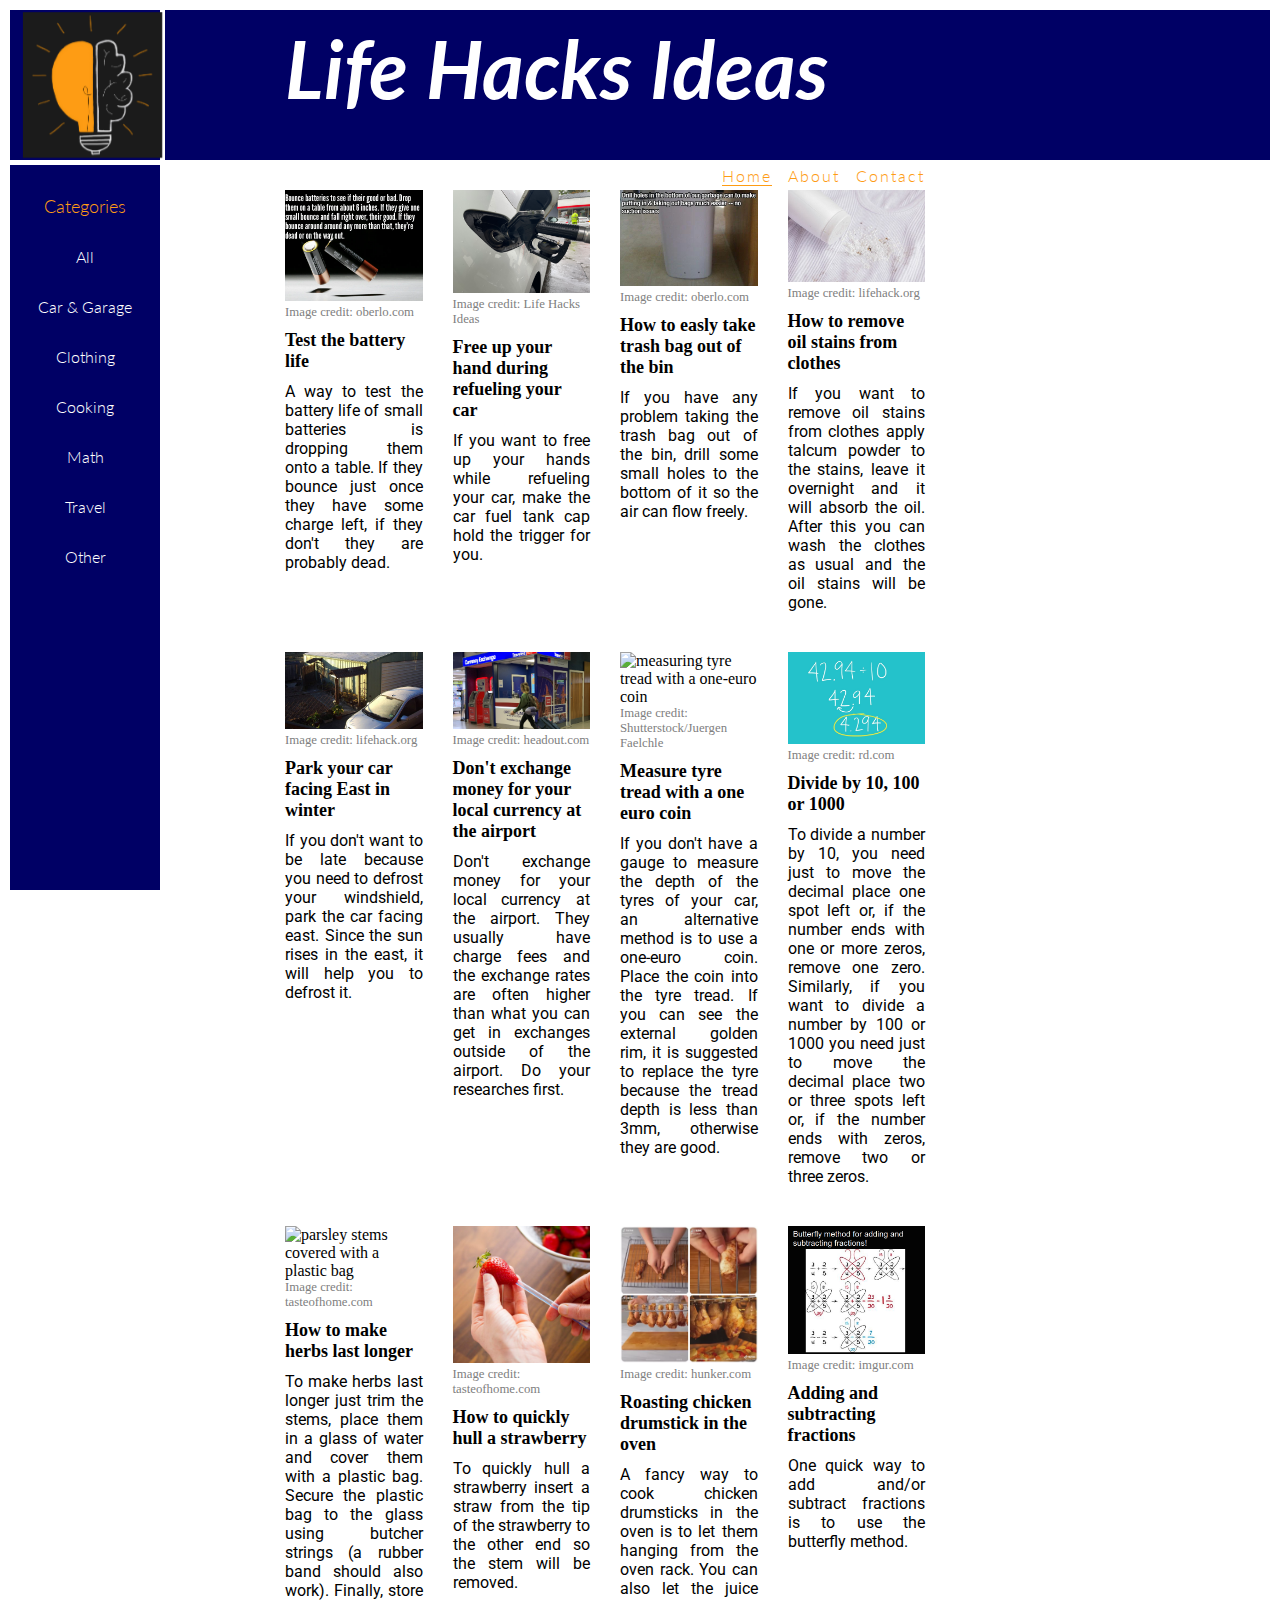
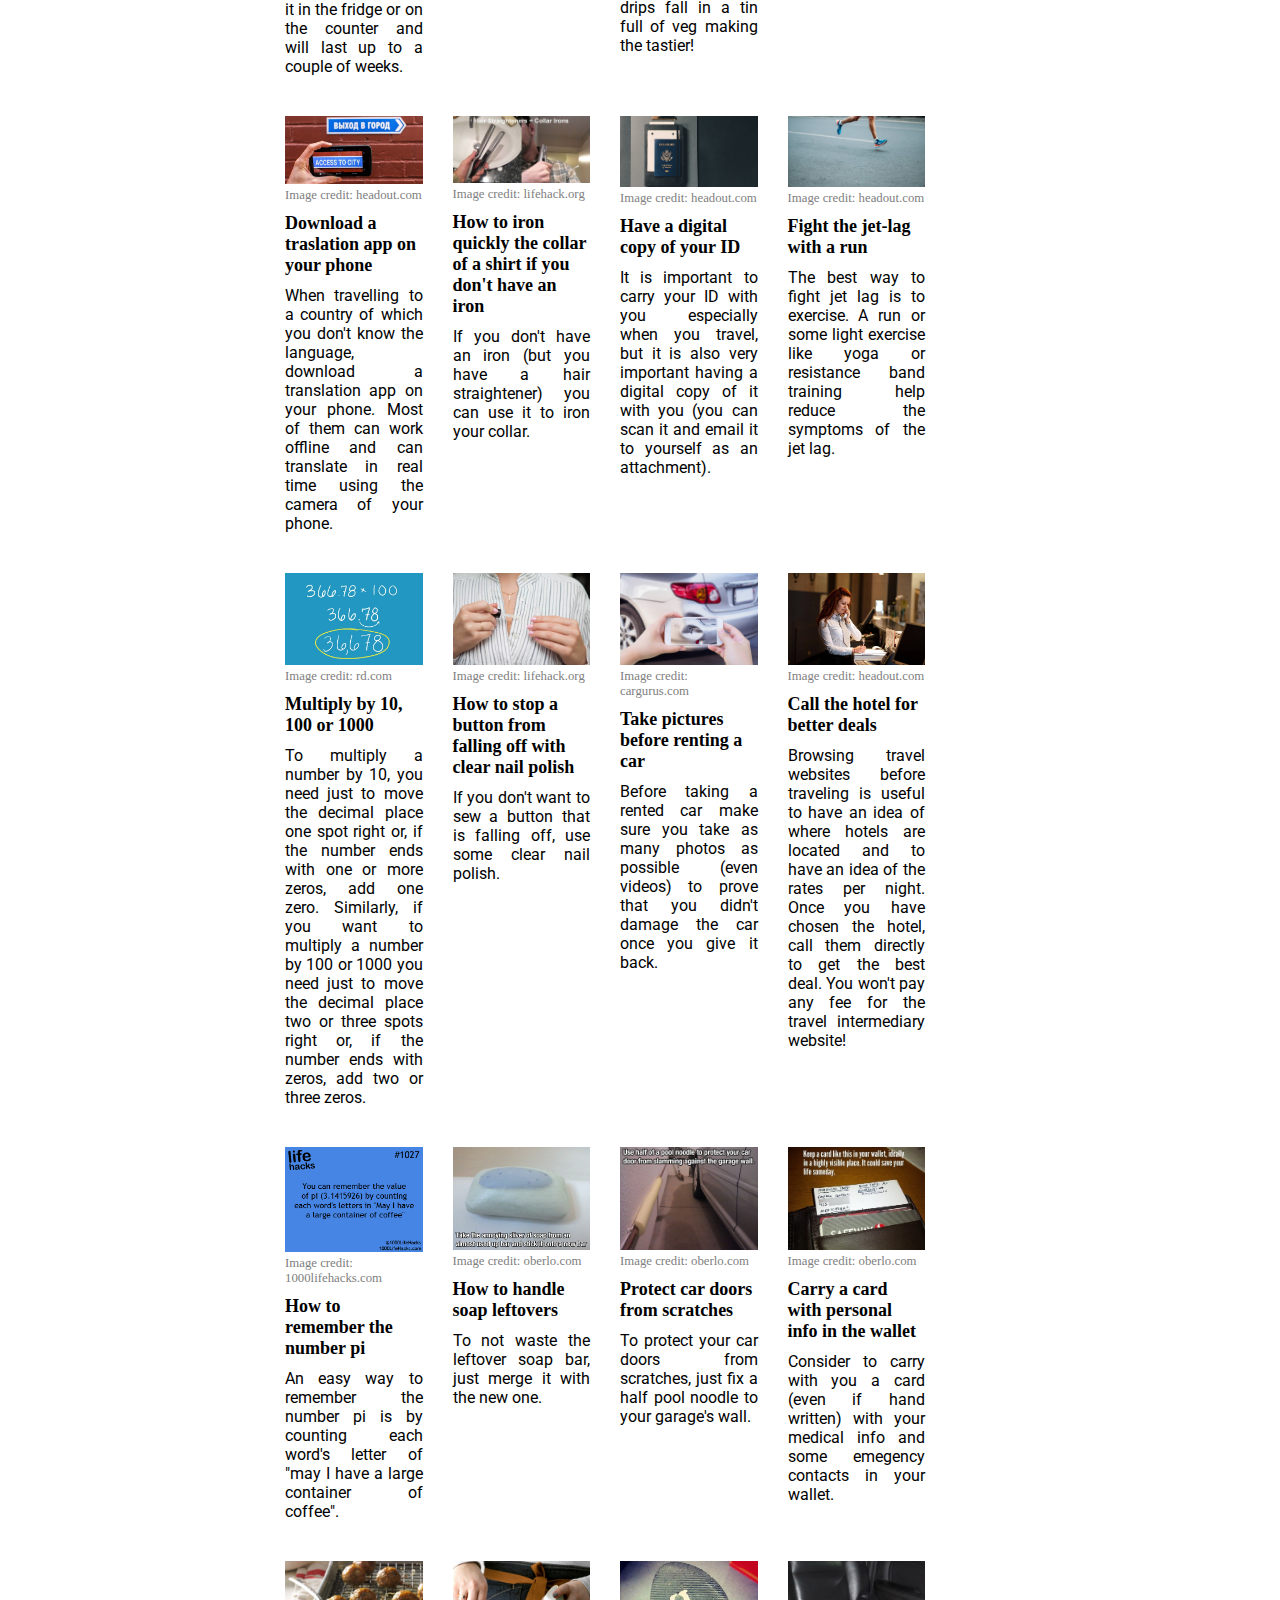
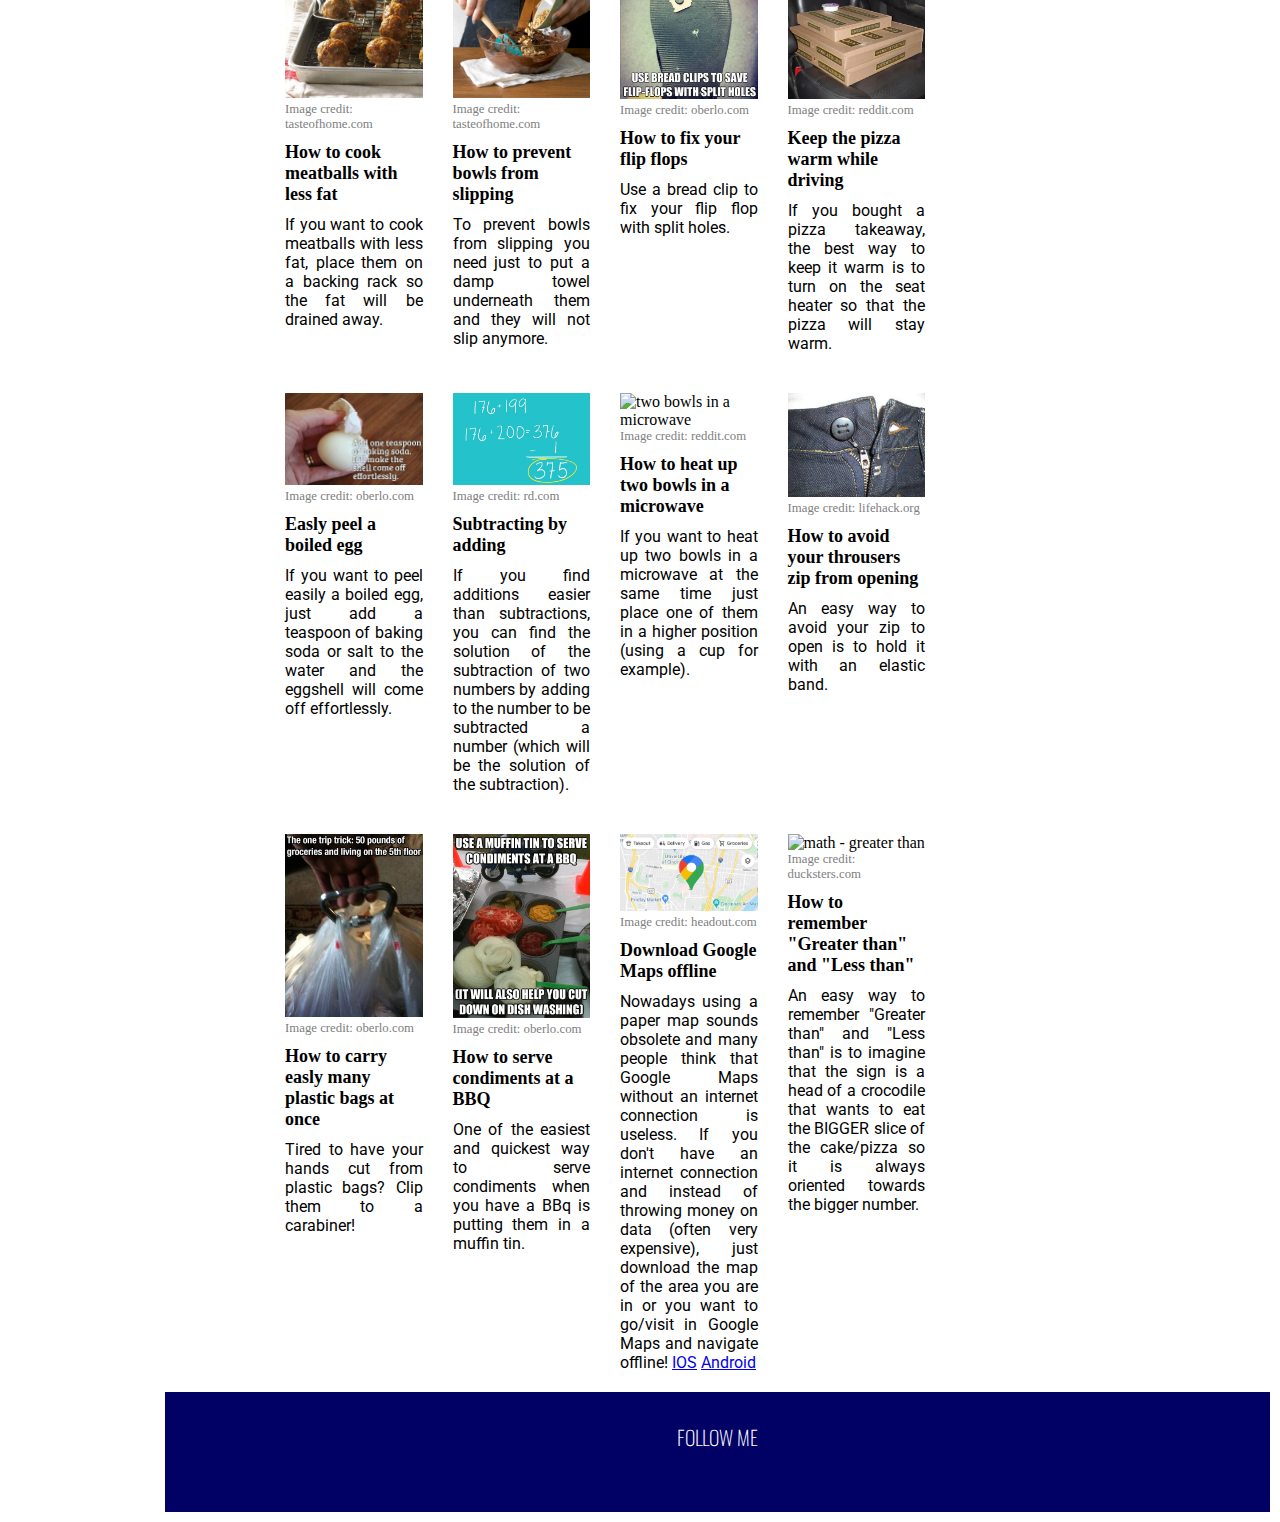
==== index.html @ 1b8dd971 "update style of button go to top page" ====
<!DOCTYPE html>
<html lang="en" id="top">

<head>
  <meta charset="UTF-8">
  <meta name="description" content="Lifehacks ideas divided per categories">
  <meta name="keywords" content="Lifehack, Lifehacks ideas, lifehack categories, lifehack car & garage, lifehack clothing, lifehack clothing, lifehack cooking, lifehack math, lifehack travel">
  <meta name="author" content="Luca Giarrusso">
  <meta http-equiv="X-UA-Compatible" content="IE=edge">
  <meta name="viewport" content="width=device-width, initial-scale=1.0">

  <link rel="stylesheet" href="assets/css/style.css">
  <script src="https://kit.fontawesome.com/b08c9ce26d.js" crossorigin="anonymous"></script>
  <title>Day-To-Day Life Hacks ideas</title>
</head>

<body>

  <div id="logo">
    <img src="assets/images/logo.png" alt="life hacks logo">
  </div>

  <header>
    <h1 id="title">
      Life Hacks Ideas
    </h1>
    <nav>
      <ul id="nav_links">
        <li>
          <a class="active" href="index.html">Home</a>
        </li>
        <li>
          <a href="about.html">About</a>
        </li>
        <li>
          <a href="contact.html">Contact</a>
        </li>
      </ul>
    </nav>

    <h3>The life hacks ideas that will change your day-to-day routine!</h3>
  </header>

  <section>
    <div id="categories">
      <ul>
        <li>
          <h3>Categories</h3>
        </li>
        <li>
          <a href="all.html">All</a>
        </li>
        <li>
          <a href="car&garage.html">Car & Garage</a>
        </li>
        <li>
          <a href="clothing.html">Clothing</a>
        </li>
        <li>
          <a href="cooking.html">Cooking</a>
        </li>
        <li>
          <a href="math.html">Math</a>
        </li>
        <li>
          <a href="travel.html">Travel</a>
        </li>
        <li>
          <a href="other.html">Other</a>
        </li>
      </ul>
    </div>
  </section>

  <section>

    <div class="row">

      <div class="img-items">
        <img src="assets/images/batteries-charge.webp" alt="Batteries bouncing onto a table">
        <figcaption class="fig-cap">Image credit: oberlo.com</figcaption>
        <h2>Test the battery life</h2>
        <p class="description">A way to test the battery life of small batteries is dropping them onto a table. If they
          bounce just once they have some charge left, if they don't they are probably dead.</p>
      </div>

      <div class="img-items">
        <img src="assets/images/pump-gas-car.jpeg" alt="car fuel tank cap holding pump trigger">
        <figcaption class="fig-cap">Image credit: Life Hacks Ideas</figcaption>
        <h2>Free up your hand during refueling your car</h2>
        <p class="description">If you want to free up your hands while refueling your car, make the car fuel tank cap
          hold the trigger for you.</p>
      </div>

      <div class="img-items">
        <img src="assets/images/holes-in-bin.webp" alt="small holes at the bottom of the trash bin">
        <figcaption class="fig-cap">Image credit: oberlo.com</figcaption>
        <h2>How to easly take trash bag out of the bin</h2>
        <p class="description">If you have any problem taking the trash bag out of the bin, drill some small holes to
          the bottom of it so the air can flow freely.</p>
      </div>

      <div class="img-items">
        <img src="assets/images/talcum-rem-oil.jpeg" alt="talcum powder on stains on a dirty t-shirt">
        <figcaption class="fig-cap">Image credit: lifehack.org</figcaption>
        <h2>How to remove oil stains from clothes</h2>
        <p class="description">If you want to remove oil stains from clothes apply talcum powder to the stains, leave it
          overnight and it will absorb the oil. After this you can wash the clothes as usual and the oil stains will be
          gone.</p>
      </div>

    </div>

    <div class="row">

      <div class="img-items">
        <img src="assets/images/car-sunset.jpg" alt="car parked on the street in the morning">
        <figcaption class="fig-cap">Image credit: lifehack.org</figcaption>
        <h2>Park your car facing East in winter</h2>
        <p class="description">If you don't want to be late because you need to defrost your windshield, park the car
          facing east. Since the sun rises in the east, it will help you to defrost it.</p>
      </div>

      <div class="img-items">
        <img src="assets/images/curr-exchange.jpg" alt="currency exchange at the airport">
        <figcaption class="fig-cap">Image credit: headout.com</figcaption>
        <h2>Don't exchange money for your local currency at the airport</h2>
        <p class="description">Don't exchange money for your local currency at the airport. They usually have charge
          fees and the exchange rates are often higher than what you can get in exchanges outside of the airport. Do
          your researches first.</p>
      </div>

      <div class="img-items">
        <img src="assets/images/coin-tyre.jpeg" alt="measuring tyre tread with a one-euro coin">
        <figcaption class="fig-cap">Image credit: Shutterstock/Juergen Faelchle</figcaption>
        <h2>Measure tyre tread with a one euro coin</h2>
        <p class="description">If you don't have a gauge to measure the depth of the tyres of your car, an alternative
          method is to use a one-euro coin. Place the coin into the tyre tread. If you can see the external golden rim,
          it is suggested to replace the tyre because the tread depth is less than 3mm, otherwise they are good.</p>
      </div>

      <div class="img-items">
        <img src="assets/images/div-by-100.jpeg" alt="divide a number by ten">
        <figcaption class="fig-cap">Image credit: rd.com</figcaption>
        <h2>Divide by 10, 100 or 1000</h2>
        <p class="description">To divide a number by 10, you need just to move the decimal place one spot left or, if
          the number ends with one or more zeros, remove one zero. Similarly, if you want to divide a number by 100 or
          1000 you need just to move the decimal place two or three spots left or, if the number ends with zeros, remove
          two or three zeros.</p>
      </div>

    </div>

    <div class="row">

      <div class="img-items">
        <img src="assets/images/herbs-parsley.jpeg" alt="parsley stems covered with a plastic bag">
        <figcaption class="fig-cap">Image credit: tasteofhome.com</figcaption>
        <h2>How to make herbs last longer</h2>
        <p class="description">To make herbs last longer just trim the stems, place them in a glass of water and cover
          them with a plastic bag. Secure the plastic bag to the glass using butcher strings (a rubber band should also
          work). Finally, store it in the fridge or on the counter and will last up to a couple of weeks.</p>
      </div>

      <div class="img-items">
        <img src="assets/images/hull-a-strawberry.jpeg" alt="hand holding a strawberry">
        <figcaption class="fig-cap">Image credit: tasteofhome.com</figcaption>
        <h2>How to quickly hull a strawberry</h2>
        <p class="description">To quickly hull a strawberry insert a straw from the tip of the strawberry to the other
          end so the stem will be removed.</p>
      </div>

      <div class="img-items">
        <img src="assets/images/chicken-drum-oven.webp" alt="chicken drum hanging from the oven rack">
        <figcaption class="fig-cap">Image credit: hunker.com</figcaption>
        <h2>Roasting chicken drumstick in the oven</h2>
        <p class="description">A fancy way to cook chicken drumsticks in the oven is to let them hanging from the oven
          rack. You can also let the juice drips fall in a tin full of veg making the tastier!</p>
      </div>

      <div class="img-items">
        <img src="assets/images/butterfly-meth.png" alt="math - butterfly method">
        <figcaption class="fig-cap">Image credit: imgur.com</figcaption>
        <h2>Adding and subtracting fractions</h2>
        <p class="description">One quick way to add and/or subtract fractions is to use the butterfly method.</p>
      </div>

    </div>

    <div class="row">

      <div class="img-items">
        <img src="assets/images/install-transl.jpg"
          alt="smartphone pointing road sign and getting the translation on the screen">
        <figcaption class="fig-cap">Image credit: headout.com</figcaption>
        <h2>Download a traslation app on your phone</h2>
        <p class="description">When travelling to a country of which you don't know the language, download a translation
          app on your phone. Most of them can work offline and can translate in real time using the camera of your
          phone.</p>
      </div>

      <div class="img-items">
        <img src="assets/images/iron-collar.jpeg" alt="man ironing the collar of a shirt with a hair straightener">
        <figcaption class="fig-cap">Image credit: lifehack.org</figcaption>
        <h2>How to iron quickly the collar of a shirt if you don't have an iron</h2>
        <p class="description">If you don't have an iron (but you have a hair straightener) you can use it to iron your
          collar.</p>
      </div>

      <div class="img-items">
        <img src="assets/images/passport.jpg" alt="diary and passport on a table">
        <figcaption class="fig-cap">Image credit: headout.com</figcaption>
        <h2>Have a digital copy of your ID</h2>
        <p class="description">It is important to carry your ID with you especially when you travel, but it is also very
          important having a digital copy of it with you (you can scan it and email it to yourself as an attachment).
        </p>
      </div>

      <div class="img-items">
        <img src="assets/images/running.jpg" alt="man running on the street">
        <figcaption class="fig-cap">Image credit: headout.com</figcaption>
        <h2>Fight the jet-lag with a run</h2>
        <p class="description">The best way to fight jet lag is to exercise. A run or some light exercise like yoga or
          resistance band training help reduce the symptoms of the jet lag.</p>
      </div>

    </div>

    <div class="row">

      <div class="img-items">
        <img src="assets/images/mult-by-100.jpeg" alt="number multiplied by 100">
        <figcaption class="fig-cap">Image credit: rd.com</figcaption>
        <h2>Multiply by 10, 100 or 1000</h2>
        <p class="description">To multiply a number by 10, you need just to move the decimal place one spot right or, if
          the number ends with one or more zeros, add one zero. Similarly, if you want to multiply a number by 100 or
          1000 you need just to move the decimal place two or three spots right or, if the number ends with zeros, add
          two or three zeros.</p>
      </div>

      <div class="img-items">
        <img src="assets/images/nail-clear-stop-button.jpeg"
          alt="woman putting clear nail polish on a button of a shirt">
        <figcaption class="fig-cap">Image credit: lifehack.org</figcaption>
        <h2>How to stop a button from falling off with clear nail polish</h2>
        <p class="description">If you don't want to sew a button that is falling off, use some clear nail polish.</p>
      </div>

      <div class="img-items">
        <img src="assets/images/pic-before-rent.jpeg" alt="picture of damaged car">
        <figcaption class="fig-cap">Image credit: cargurus.com</figcaption>
        <h2>Take pictures before renting a car</h2>
        <p class="description">Before taking a rented car make sure you take as many photos as possible (even videos) to
          prove that you didn't damage the car once you give it back.</p>
      </div>

      <div class="img-items">
        <img src="assets/images/secretary-call.jpg" alt="secretary in a call at the reception">
        <figcaption class="fig-cap">Image credit: headout.com</figcaption>
        <h2>Call the hotel for better deals</h2>
        <p class="description">Browsing travel websites before traveling is useful to have an idea of where hotels are
          located and to have an idea of the rates per night. Once you have chosen the hotel, call them directly to get
          the best deal. You won't pay any fee for the travel intermediary website!</p>
      </div>

    </div>

    <div class="row">

      <div class="img-items">
        <img src="assets/images/rem-pi.png" alt="remember pi">
        <figcaption class="fig-cap">Image credit: 1000lifehacks.com</figcaption>
        <h2>How to remember the number pi</h2>
        <p class="description">An easy way to remember the number pi is by counting each word's letter of "may I have a
          large container of coffee".</p>
      </div>

      <div class="img-items">
        <img src="assets/images/soap.webp" alt="leftover soap bar merged with a new soap bar">
        <figcaption class="fig-cap">Image credit: oberlo.com</figcaption>
        <h2>How to handle soap leftovers</h2>
        <p class="description">To not waste the leftover soap bar, just merge it with the new one.</p>
      </div>

      <div class="img-items">
        <img src="assets/images/protect-car-door.webp" alt="half pool noodle fixed to a garage's wall">
        <figcaption class="fig-cap">Image credit: oberlo.com</figcaption>
        <h2>Protect car doors from scratches</h2>
        <p class="description">To protect your car doors from scratches, just fix a half pool noodle to your garage's
          wall.</p>
      </div>

      <div class="img-items">
        <img src="assets/images/card-med-info.webp" alt="Carry a card with personal info">
        <figcaption class="fig-cap">Image credit: oberlo.com</figcaption>
        <h2>Carry a card with personal info in the wallet</h2>
        <p class="description">Consider to carry with you a card (even if hand written) with your medical info and some
          emegency contacts in your wallet.</p>
      </div>

    </div>

    <div class="row">

      <div class="img-items">
        <img src="assets/images/meatball.jpeg" alt="meatball on a backing rack">
        <figcaption class="fig-cap">Image credit: tasteofhome.com</figcaption>
        <h2>How to cook meatballs with less fat</h2>
        <p class="description">If you want to cook meatballs with less fat, place them on a backing rack so the fat will
          be drained away.</p>
      </div>

      <div class="img-items">
        <img src="assets/images/prev-bowls-slipping.jpeg" alt="bowl on a table full of a chocolate cream">
        <figcaption class="fig-cap">Image credit: tasteofhome.com</figcaption>
        <h2>How to prevent bowls from slipping</h2>
        <p class="description">To prevent bowls from slipping you need just to put a damp towel underneath them and they
          will not slip anymore.</p>
      </div>

      <div class="img-items">
        <img src="assets/images/save-flip-flops.webp" alt="bread clip fixing flip flops with split hole">
        <figcaption class="fig-cap">Image credit: oberlo.com</figcaption>
        <h2>How to fix your flip flops</h2>
        <p class="description">Use a bread clip to fix your flip flop with split holes.</p>
      </div>

      <div class="img-items">
        <img src="assets/images/warm-pizzas.webp" alt="pizza boxes on a car seat">
        <figcaption class="fig-cap">Image credit: reddit.com</figcaption>
        <h2>Keep the pizza warm while driving</h2>
        <p class="description">If you bought a pizza takeaway, the best way to keep it warm is to turn on the seat
          heater so that the pizza will stay warm.</p>
      </div>

    </div>

    <div class="row">

      <div class="img-items">
        <img src="assets/images/shell-egg.webp" alt="egg half peeled">
        <figcaption class="fig-cap">Image credit: oberlo.com</figcaption>
        <h2>Easly peel a boiled egg</h2>
        <p class="description">If you want to peel easily a boiled egg, just add a teaspoon of baking soda or salt to
          the water and the eggshell will come off effortlessly.</p>
      </div>

      <div class="img-items">
        <img src="assets/images/sub-by-add.jpeg" alt="subtracting by adding">
        <figcaption class="fig-cap">Image credit: rd.com</figcaption>
        <h2>Subtracting by adding</h2>
        <p class="description">If you find additions easier than subtractions, you can find the solution of the
          subtraction of two numbers by adding to the number to be subtracted a number (which will be the solution of
          the subtraction).</p>
      </div>

      <div class="img-items">
        <img src="assets/images/two-bowls-microwave.png" alt="two bowls in a microwave">
        <figcaption class="fig-cap">Image credit: reddit.com</figcaption>
        <h2>How to heat up two bowls in a microwave</h2>
        <p class="description">If you want to heat up two bowls in a microwave at the same time just place one of them
          in a higher position (using a cup for example).</p>
      </div>

      <div class="img-items">
        <img src="assets/images/hold-zip.jpeg" alt="zip hold by an elastic band">
        <figcaption class="fig-cap">Image credit: lifehack.org</figcaption>
        <h2>How to avoid your throusers zip from opening</h2>
        <p class="description">An easy way to avoid your zip to open is to hold it with an elastic band.</p>
      </div>

    </div>

    <div class="row">

      <div class="img-items">
        <img src="assets/images/carry-mult-bags.webp" alt="plastic bags clipped to a carabiner">
        <figcaption class="fig-cap">Image credit: oberlo.com</figcaption>
        <h2>How to carry easly many plastic bags at once</h2>
        <p class="description">Tired to have your hands cut from plastic bags? Clip them to a carabiner!</p>
      </div>

      <div class="img-items">
        <img src="assets/images/muffin-tin-barbeque.webp" alt="BBQ condiments in a muffin tin">
        <figcaption class="fig-cap">Image credit: oberlo.com</figcaption>
        <h2>How to serve condiments at a BBQ</h2>
        <p class="description">One of the easiest and quickest way to serve condiments when you have a BBq is putting
          them in a muffin tin.</p>
      </div>

      <div class="img-items">
        <img src="assets/images/downl-map.webp" alt="google maps screenshot">
        <figcaption class="fig-cap">Image credit: headout.com</figcaption>
        <h2>Download Google Maps offline</h2>
        <p class="description">Nowadays using a paper map sounds obsolete and many people think that Google Maps without
          an internet connection is useless. If you don't have an internet connection and instead of throwing money on
          data (often very expensive), just download the map of the area you are in or you want to go/visit in Google
          Maps and navigate offline!
          <a href="https://support.google.com/maps/answer/6291838?hl=en&co=GENIE.Platform%3DiOS" target="_blank">IOS</a>
          <a href="https://support.google.com/maps/answer/6291838?hl=en&co=GENIE.Platform%3DAndroid"
            target="_blank">Android</a>
        </p>
      </div>

      <div class="img-items">
        <img src="assets/images/greater-math.gif" alt="math - greater than">
        <figcaption class="fig-cap">Image credit: ducksters.com</figcaption>
        <h2>How to remember "Greater than" and "Less than"</h2>
        <p class="description">An easy way to remember "Greater than" and "Less than" is to imagine that the sign is a
          head of a crocodile that wants to eat the BIGGER slice of the cake/pizza so it is always oriented towards the
          bigger number.</p>
      </div>

    </div>

  </section>

  <button id="button_top" title="Go to top">
    <a href="#top"><i class="fas fa-arrow-up"></i></a>
  </button>

  <footer>
    <div id="color_rectang"></div>
    <div class="footer_col_band">
      <h2>follow me</h2>
      <div id="icons_footer">
        <a href="https://www.facebook.com/" target="_blank"><i class="fa-brands fa-facebook"></i></a>
        <a href="https://www.instagram.com/" target="_blank"><i class="fa-brands fa-instagram"></i></a>
        <a href="https://twitter.com/?lang=en" target="_blank"><i class="fa-brands fa-twitter"></i></a>
        <a href="https://github.com/" target="_blank"><i class="fa-brands fa-github"></i></a>
      </div>

    </div>

    <!-- <a href="#top"><h3>back to top</h3></a> -->
    <!-- <i class="fa-regular fa-chevron-up"></i> -->
    


  </footer>

  <script src="https://kit.fontawesome.com/b08c9ce26d.js" crossorigin="anonymous"></script>

</body>

</html>
---- assets/css/style.css ----
/* @import url('https://fonts.googleapis.com/css2?family=Lato:ital,wght@0,300;1,300&family=Oswald:wght@200;300&family=Roboto:wght@300&display=swap'); */

/* @import url('https://fonts.googleapis.com/css2?family=Lato:ital,wght@0,300;0,400;1,300&family=Oswald:wght@200;300&family=Roboto:wght@300&display=swap'); */

@import url('https://fonts.googleapis.com/css2?family=Lato:ital,wght@0,300;0,400;1,300&family=Oswald:wght@200;300&family=Roboto:wght@300;400&display=swap');

*{
  margin: 0;
  border: none;
  padding: 0;
}

html{
  scroll-behavior: smooth;
}

h2, h3{
  font-size: 18px;
}

p{
  font-family: Roboto, sans-serif;
  font-size: 16px;
}



#logo{
  
  height: 150px;
  width: 150px;
  float: left;
  margin-left: 10px;
  position: fixed;
  background-color: #000065;
  /* background-color: rgba(0, 0, 95, .9); */
}

#logo img{
  float: left;
  height: 208px;
  scale: 70%;
  position: fixed;
  top: -19px;
  left: -7px;
  bottom: 0;
  right: 100px;
}

header{
  height: 150px;
  background-color: #000065;
  /* margin: 10px 10px 0 220px; */
  margin: 10px 10px 0 165px;
  padding-left: 120px;
}

.header_no_scroll{
  margin-right: 25px;
}

#title{
  font-family: Lato, sans-serif;
  color: #FFFFFF;
  font-style: italic;
  float: left;
  font-size: 80px;
  margin-top: 10px;
  margin-bottom: -10px;
  
  /* border: 1px solid red;   */
}

#nav_links {
  float: right;
  margin-right: 335px;
  margin-top: 60px;
  /* border: 1px solid red; */
}

#nav_links li{
  display: inline;
  list-style-type: none;
  letter-spacing: 2px;
  margin-right: 10px;
  /* border: 1px solid yellow; */
}

#nav_links a{
  text-decoration: none;
}

header h3{
  font-family: Oswald, sans-serif;
  letter-spacing: 2px;
  color: #FFFFFF;
  clear: both;
  /* padding-top: -20px; */
  /* border: 1px solid lightblue;   */
}


/* menu categories */
#categories{
  height: 650px;
  width: 150px;
  text-align: center;
  margin-left: 10px;
  float: left;
  clear: left;
  border-top: 5px solid #FFFFFF;
  background-color: #000065;
  /* border: 1px solid lightblue; */ 
  position: fixed;
  z-index: 999;
}

#categories h3, #nav_links a{   
  font-family: Lato, sans-serif;
  font-weight: 300;
  color: #FE9C14;
}
#categories li{
  list-style-type: none;
  margin-top: 30px;
}

#categories a{
  font-family: Lato, sans-serif;
  font-weight: 300;
  color: #FFFFFF;
  text-decoration: none;
}

.active{
  border-bottom: 1px solid #FE9C14;
}

.active-categories{
  border-bottom: 1px solid #FFFFFF;
}

/* box items */
.row{
  display: flex;
  flex-direction: row;
  justify-content: center;
  margin: 30px 340px 10px 270px;
  /* border: 1px solid black; */
}

.last-row{
  justify-content: left;
}

.img-items{
  width: 300px;
  margin: 0 15px;
  /* border: 1px solid blue; */
}

.img-items img{
  height: auto;
  width: 100%;
  /* border: 1px solid red; */
}

.fig-cap{
  color: grey;
  font-size: 80%;
}

.img-items h2{
  text-align: left;
  margin-top: 10px;
}

.description{
  text-align: justify;
  margin: 10px 0;
}

/* footer */
footer{
  display: flex;
  background-color: #000065;
  height: 100px;
  margin: 10px 10px 10px 165px;
  padding: 10px 0;
  /* align-content: center; */
}

.footer_col_band{
  width: 100%;
  align-content: center;
}

.footer_fixed{
  position: absolute;
  bottom: 0;
  left: 0;
  right: 15px;
}

footer h2{
  font-family: Oswald, sans-serif;
  color: #FFFFFF;
  font-size: 20px;
  font-weight: 200;
  text-transform: uppercase;
  text-align: center;
}

footer a{
  text-decoration: none;
}

#icons_footer{
  text-align: center;
  font-size: 200%;
  margin: 10px 0;
  padding-top: 10px;
  word-spacing: 20px;
}

#icons_footer a{
  color: #FFFFFF;
}

#color_rectang{
  height: 120px;
  width: 150px;
  position: fixed;
  bottom: 10px;
  left: 10px;
  background-color: #000065;
}

/* Button to "top page" */
#button_top {
  position: fixed; 
  bottom: 140px; 
  right: 30px; 
  height: 50px;
  width: 50px;
  z-index: 99; 
  border: none; 
  outline: none; 
  background-color: #FFFFFF; 
  color: black;  
  cursor: pointer; 
  padding: 15px; 
  border-radius: 50px; 
  font-size: 24px;
  padding: 0;
}

#button_top a{
  text-decoration: none;
  color: black;
}

#button_top:hover{
  background-color: #FE9C14;
}

/* About page */
.flex{
  display: flex;
  position: fixed;
  z-index: 1;
  top: 250px;
  left: 400px;
  right: 700px;
  /* border: 1px solid red; */
}

.about-text h1, .contact-text h1{
  font-family: Lato, sans-serif;
  font-size: 40px;
  padding-bottom: 50px;

}
.about-text{
  width: 100%;
  font-family: Lato, sans-serif;
  font-size: 115%;
  word-spacing: 2px;
  justify-content: center;
  padding: 10px 10px;
}

.about-text p{
  padding: 20px 0;
}

.about-text a{
  color: black;
}

.opacity-005{
  opacity: 0.05;
}

/* Contact Form */
.flex {
  flex-direction: column;
}

.contact-row{
  display: flex;
  margin: 10px 0;
}

.contact-form label{
  font-family: Roboto, sans-serif;
  font-weight: 400;
  min-width: 60px;
  font-size: 14px;
  margin-right: 20px;
  padding-top: 20px;
}

#contact_form_name, #contact_form_email, #contact_form_message{
  height: 40px;
  width: 500px;
  border: 1px solid lightgray;
  border-radius: 5px;
}

#contact_form_message{
  height: 200px;
  padding-right: 10px;
}

.contact-form, textarea, ::placeholder{
  font-family: Lato, sans-serif;
  font-size: 14px;
}

textarea{
  padding-top: 20px;
  padding-left: 10px;
}

#contact_form_name, #contact_form_email{
  padding: 7px 10px;
}

#button-submit{
  margin-left: 80px;
  padding: 10px;
  border: 2px solid black;
  cursor: pointer;
  background-color: white;
}

#button-submit:hover{
  background-color: #FE9C14;
  color: #FFFFFF;
  border-color: #FE9C14;
}
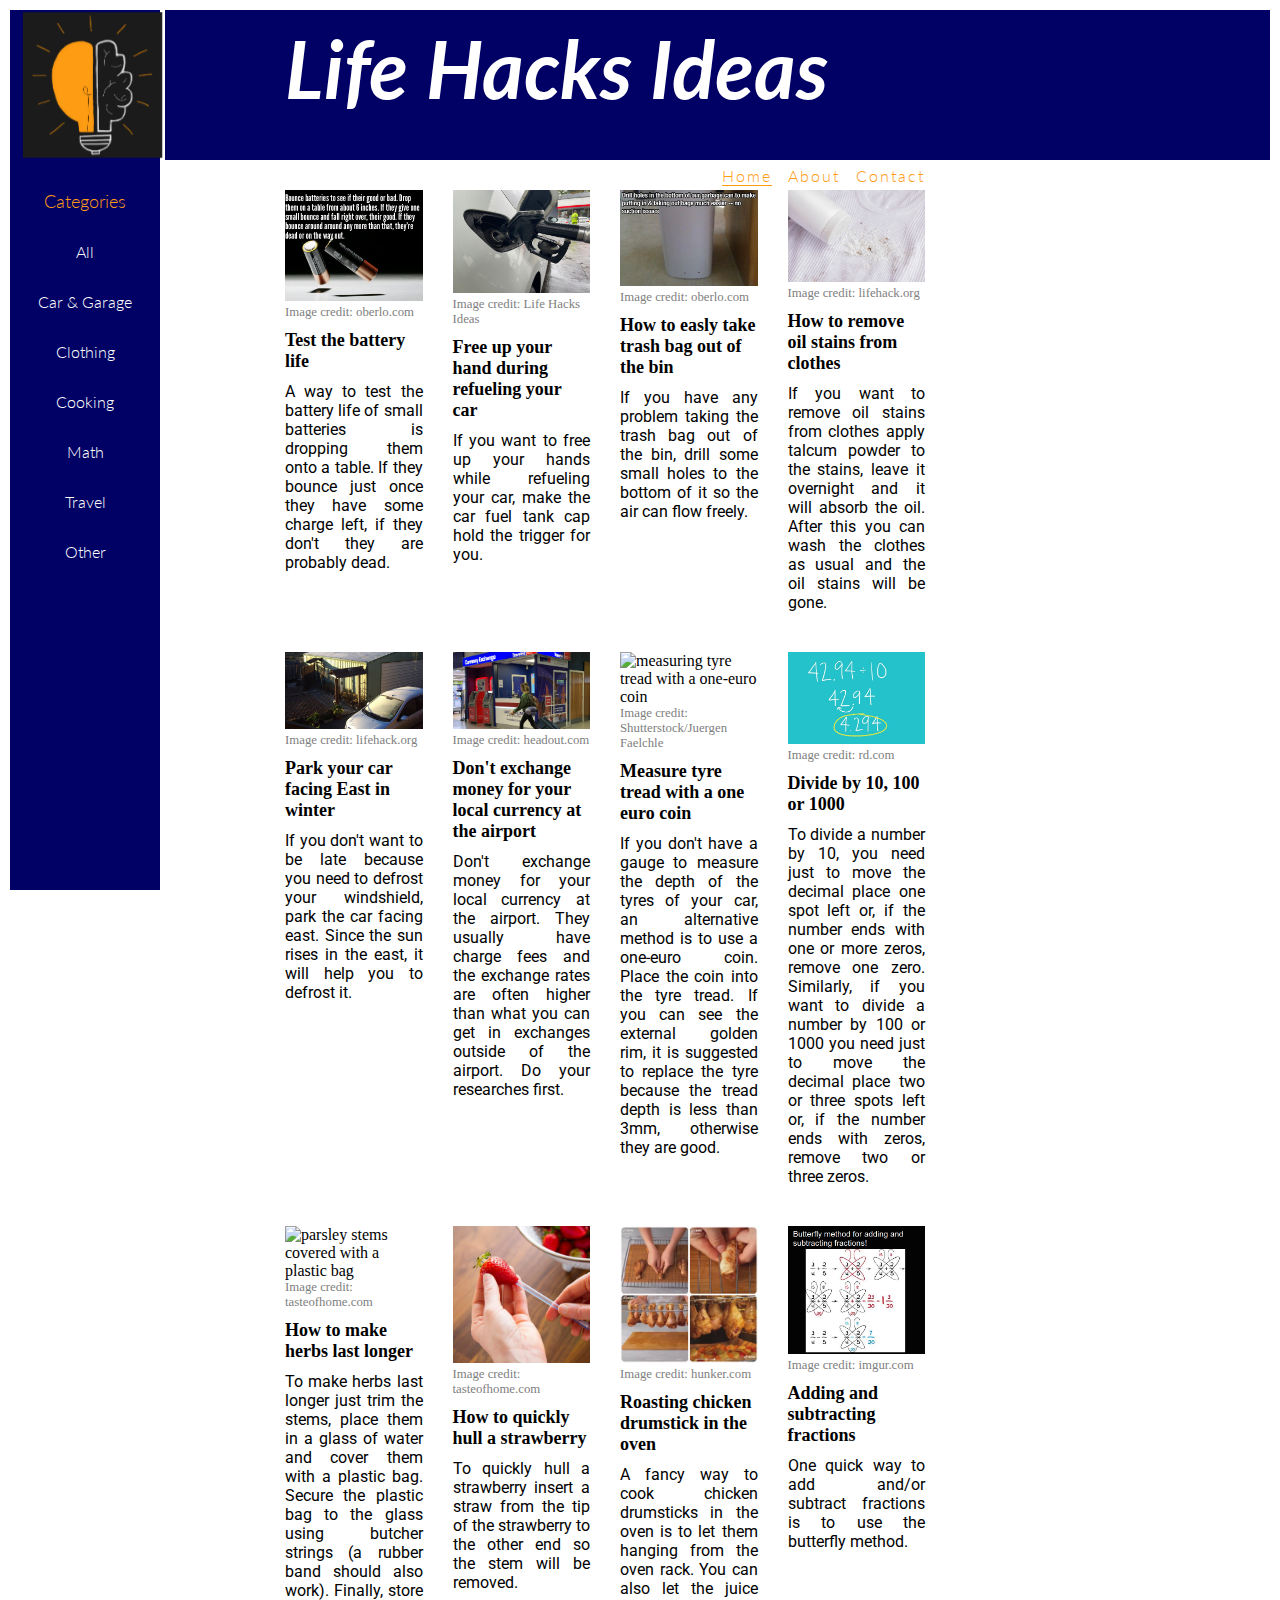
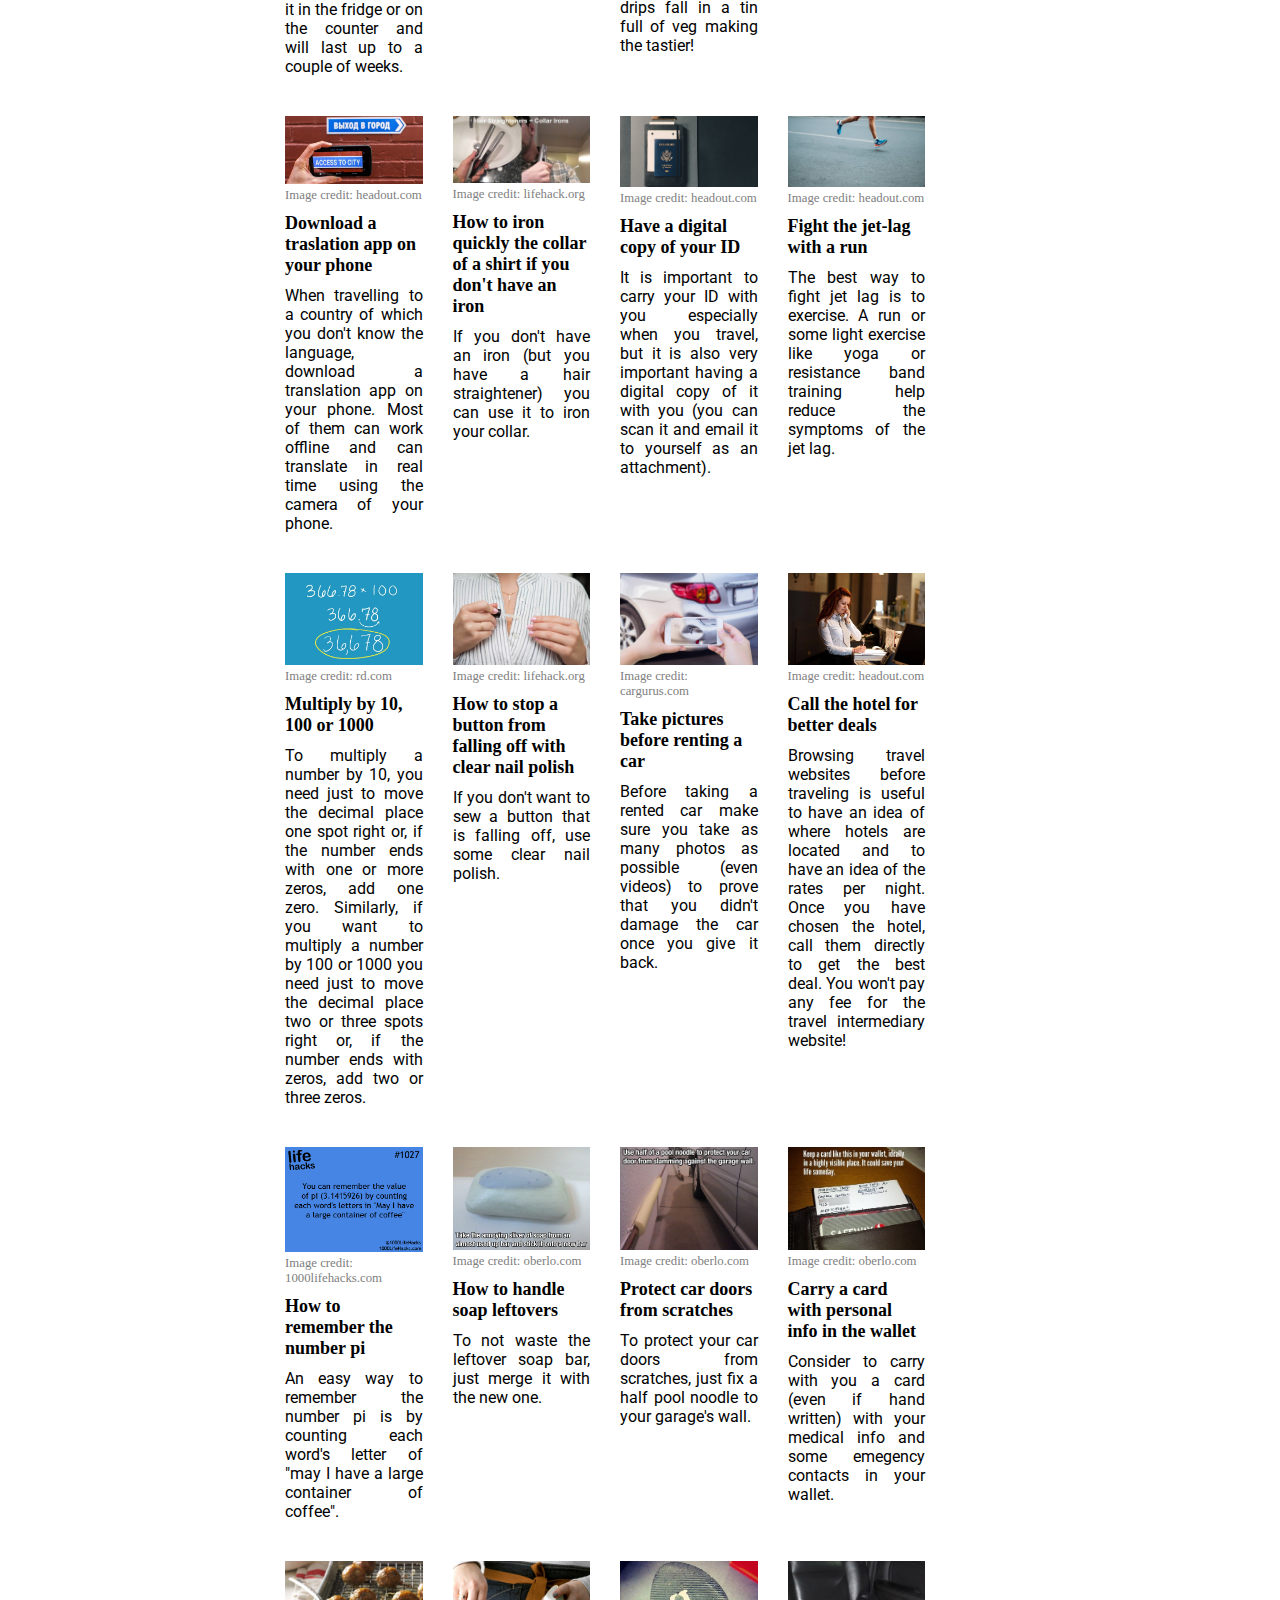
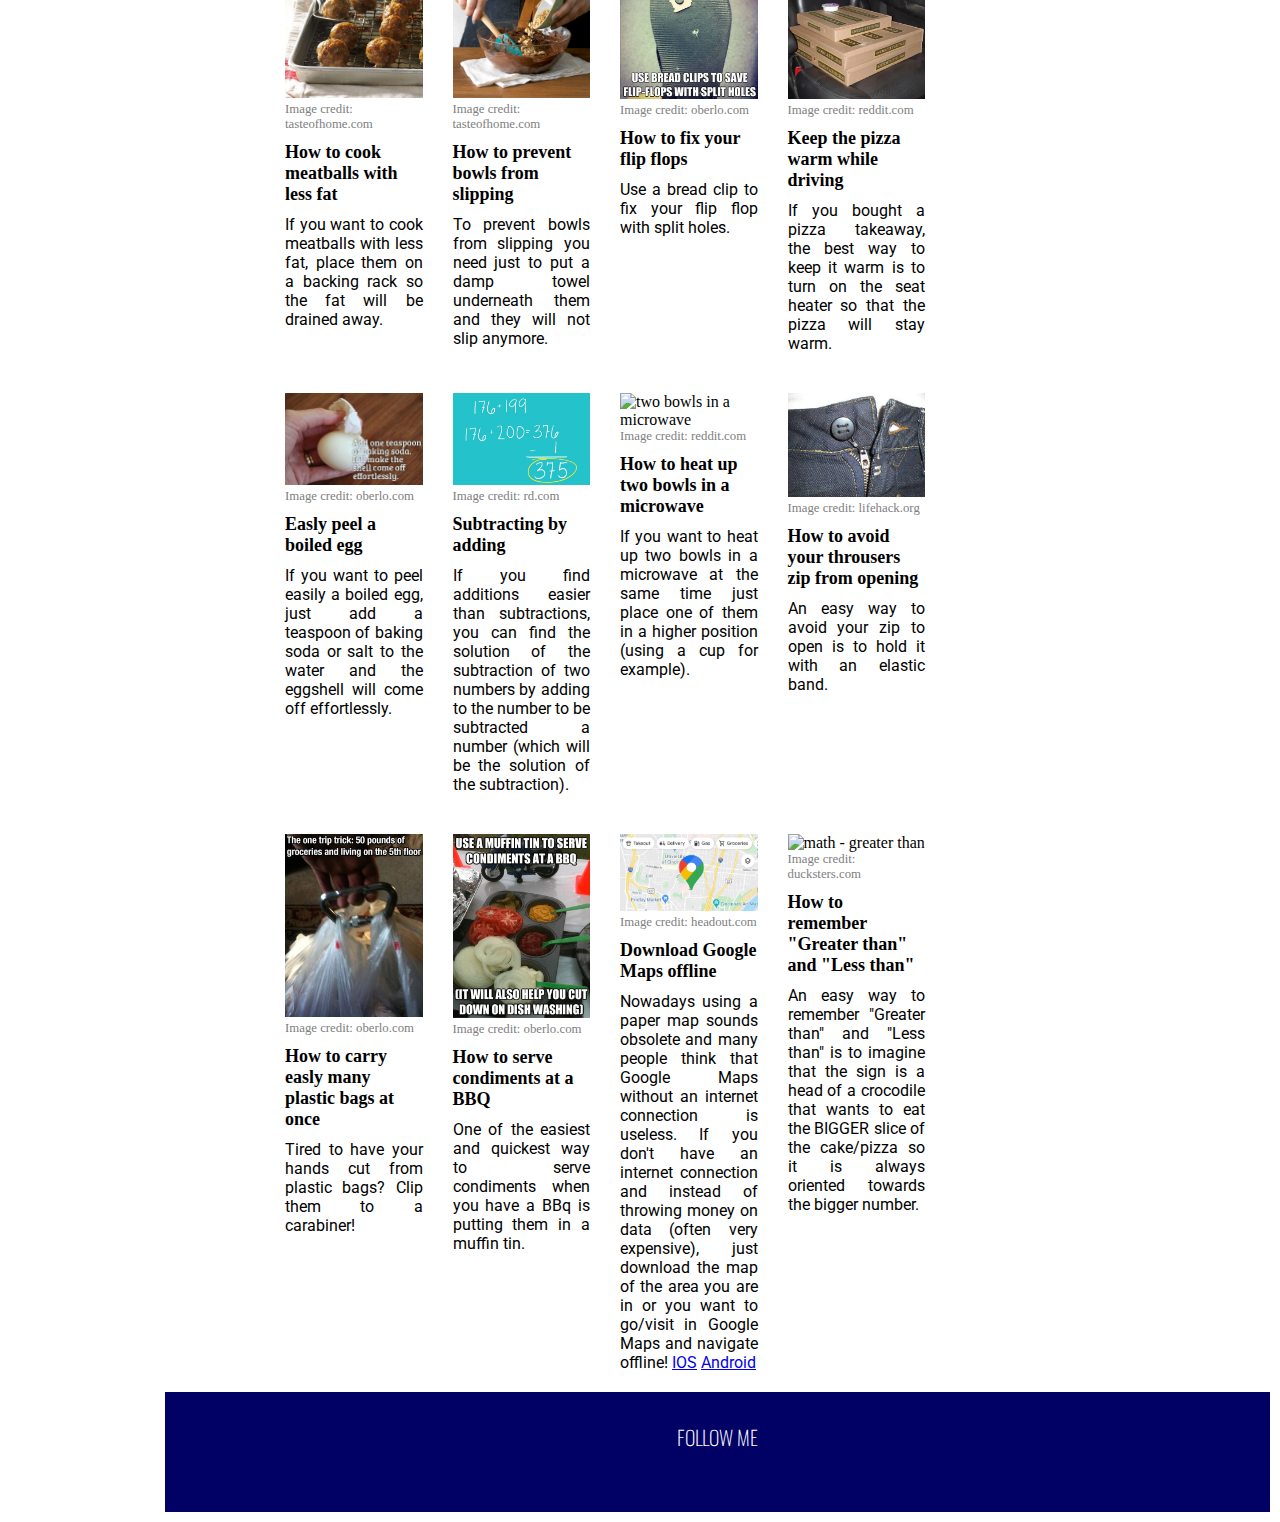
==== commit 6bebacee: "update style of section categories and deleted colored rectangle from bottom left of the page" ====
--- a/index.html
+++ b/index.html
@@ -420,7 +420,6 @@
   </button>
 
   <footer>
-    <div id="color_rectang"></div>
     <div class="footer_col_band">
       <h2>follow me</h2>
       <div id="icons_footer">
--- a/assets/css/style.css
+++ b/assets/css/style.css
@@ -23,9 +23,7 @@
   font-size: 16px;
 }
 
-
-
-#logo{
+/* #logo{
   
   height: 150px;
   width: 150px;
@@ -33,11 +31,10 @@
   margin-left: 10px;
   position: fixed;
   background-color: #000065;
-  /* background-color: rgba(0, 0, 95, .9); */
-}
+  background-color: rgba(0, 0, 95, .9); 
+} */
 
 #logo img{
-  float: left;
   height: 208px;
   scale: 70%;
   position: fixed;
@@ -45,19 +42,19 @@
   left: -7px;
   bottom: 0;
   right: 100px;
+  z-index: 999;
 }
 
 header{
   height: 150px;
   background-color: #000065;
-  /* margin: 10px 10px 0 220px; */
   margin: 10px 10px 0 165px;
   padding-left: 120px;
 }
 
-.header_no_scroll{
+/* .header_no_scroll{
   margin-right: 25px;
-}
+} */
 
 #title{
   font-family: Lato, sans-serif;
@@ -102,17 +99,15 @@
 
 /* menu categories */
 #categories{
-  height: 650px;
+  position: fixed;
+  top: 10px;
+  bottom: 10px;
+  left: 10px;
   width: 150px;
+  padding-top: 150px;
   text-align: center;
-  margin-left: 10px;
-  float: left;
-  clear: left;
-  border-top: 5px solid #FFFFFF;
   background-color: #000065;
-  /* border: 1px solid lightblue; */ 
-  position: fixed;
-  z-index: 999;
+  z-index: 998;
 }
 
 #categories h3, #nav_links a{   
@@ -199,7 +194,7 @@
   position: absolute;
   bottom: 0;
   left: 0;
-  right: 15px;
+  right: 0;
 }
 
 footer h2{
@@ -225,15 +220,6 @@
 
 #icons_footer a{
   color: #FFFFFF;
-}
-
-#color_rectang{
-  height: 120px;
-  width: 150px;
-  position: fixed;
-  bottom: 10px;
-  left: 10px;
-  background-color: #000065;
 }
 
 /* Button to "top page" */
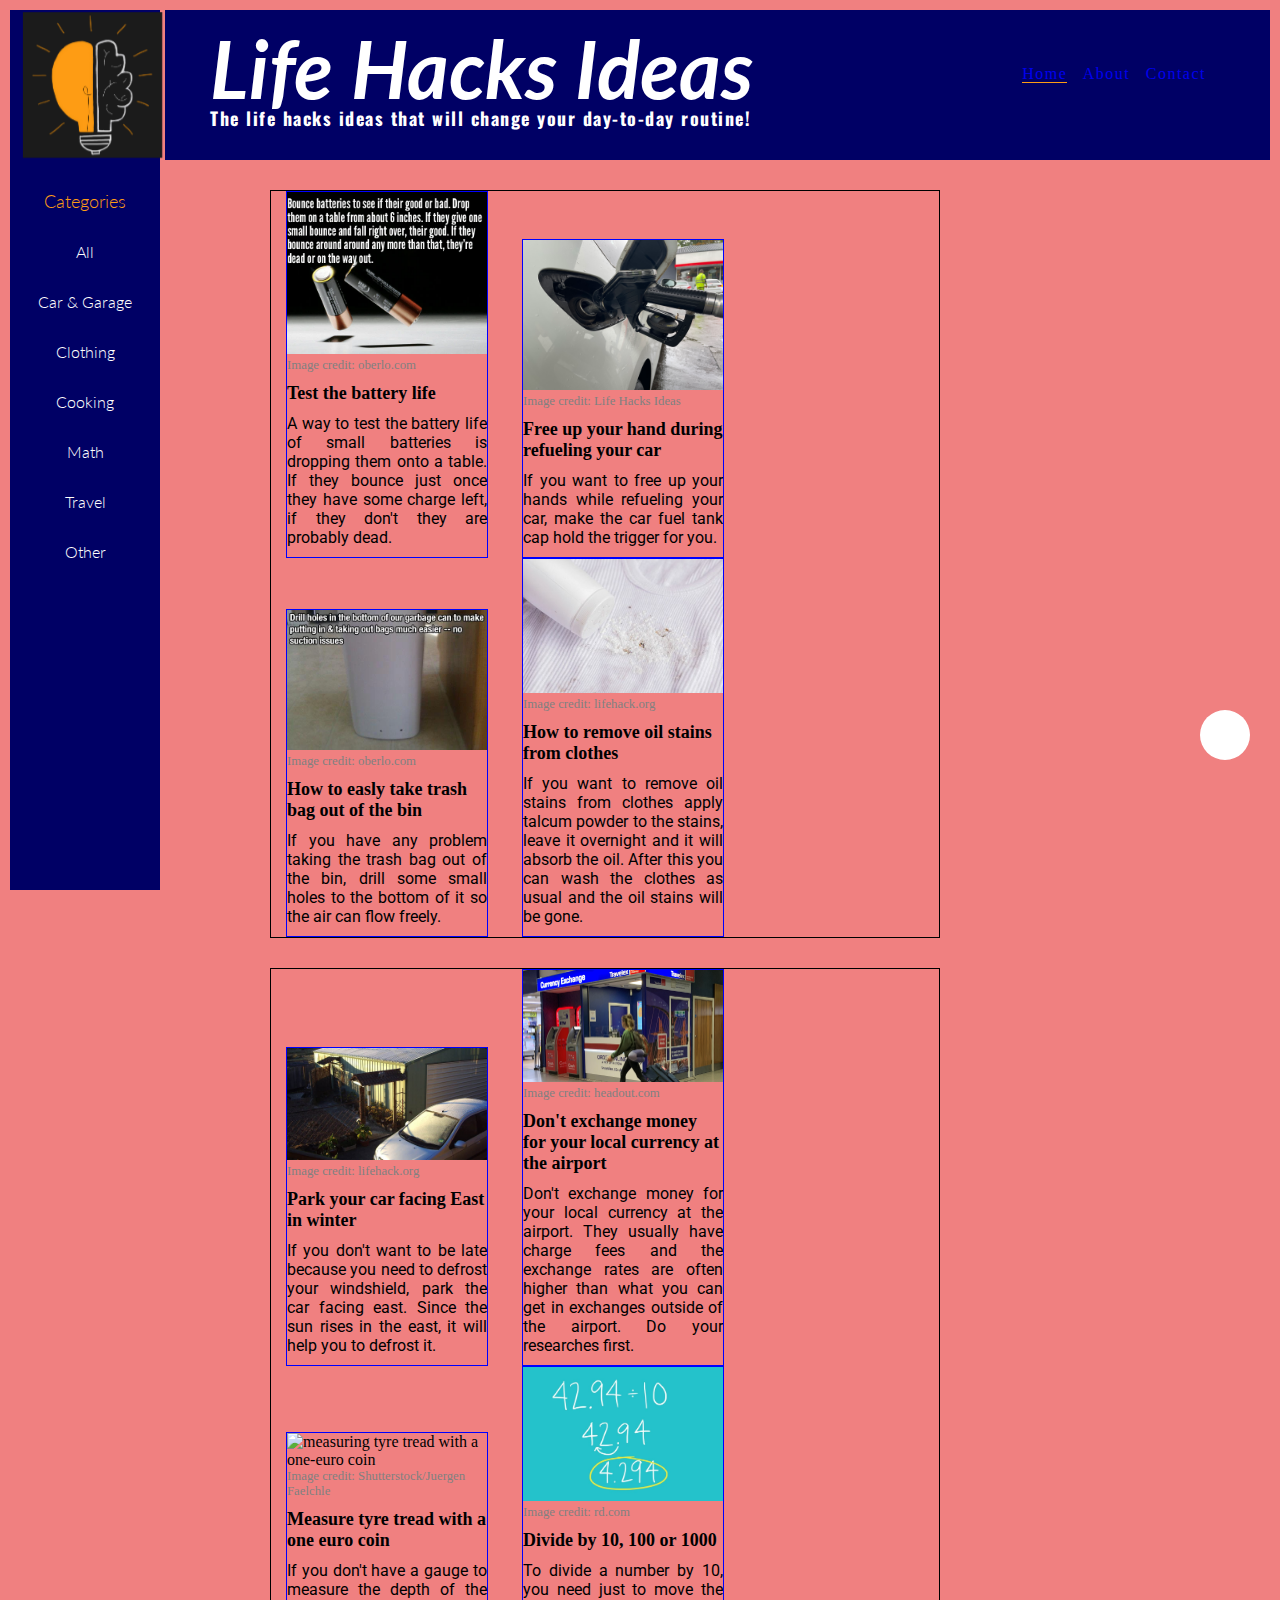
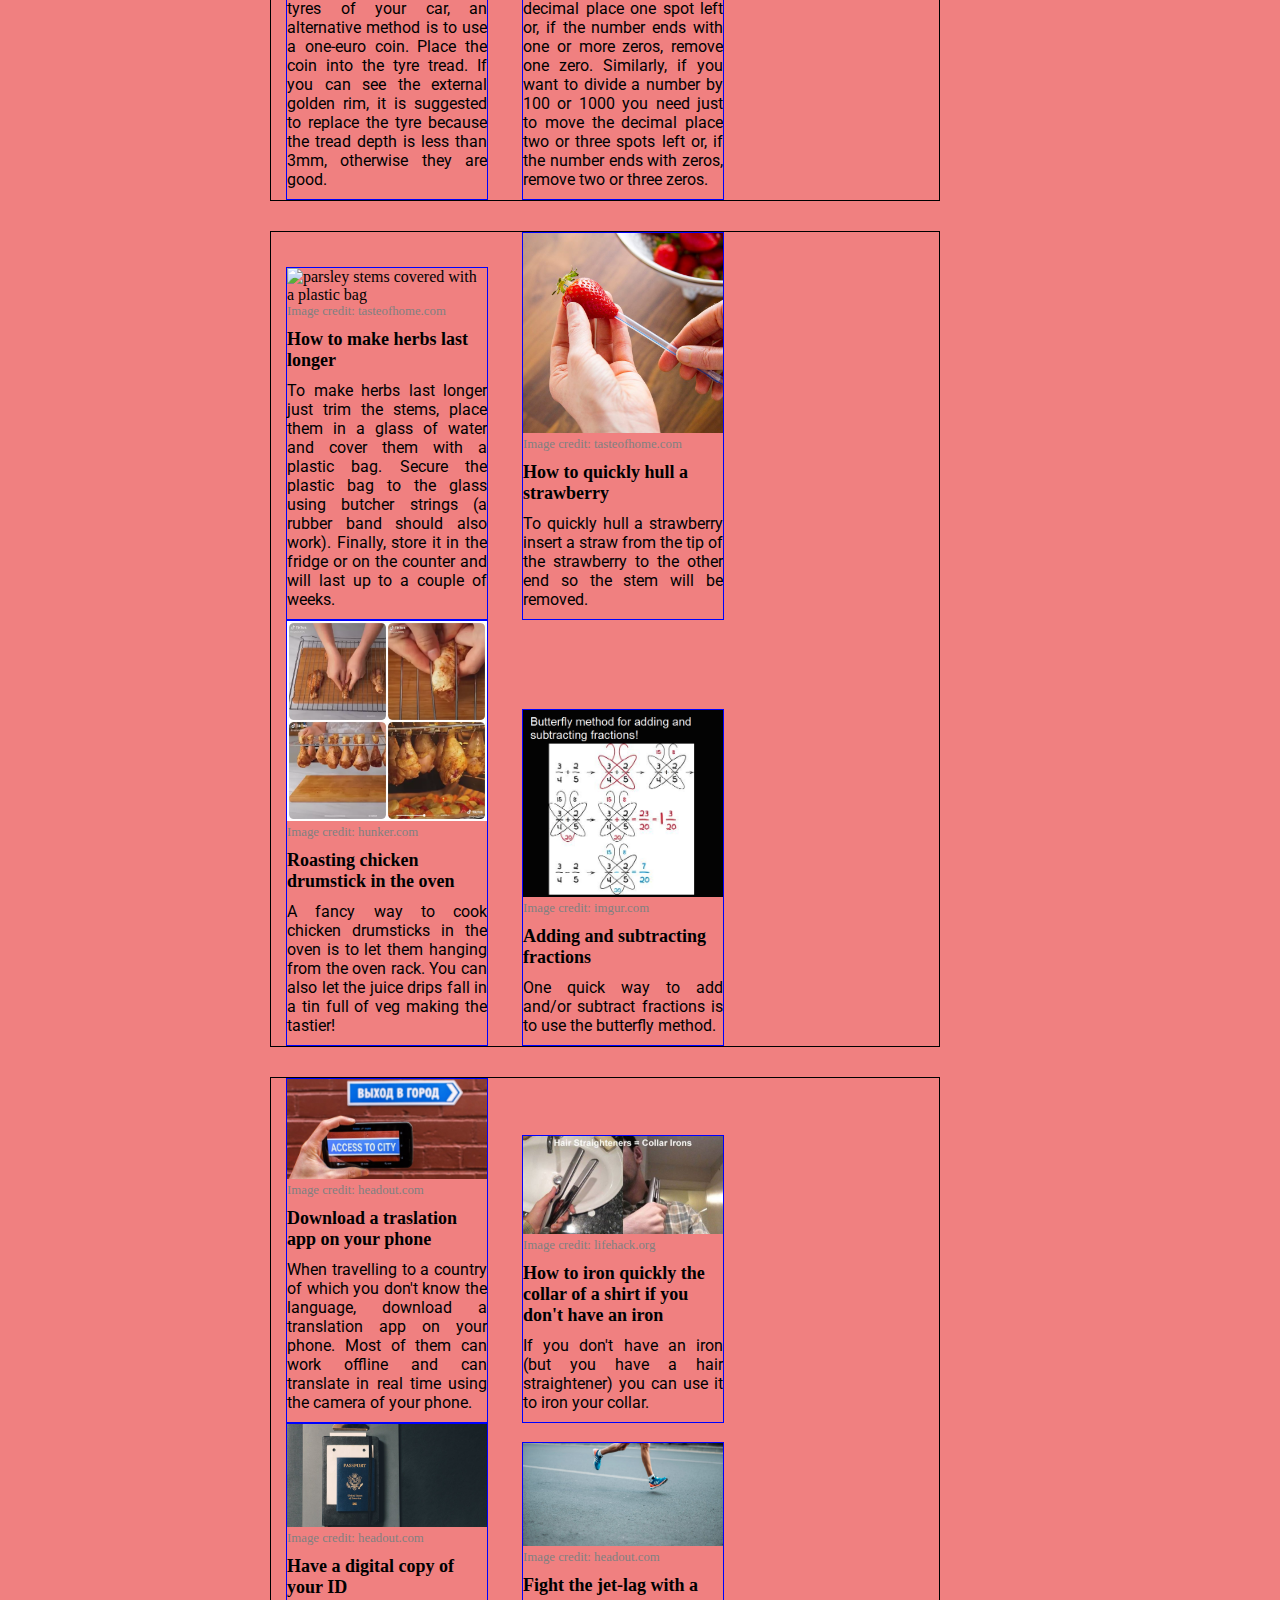
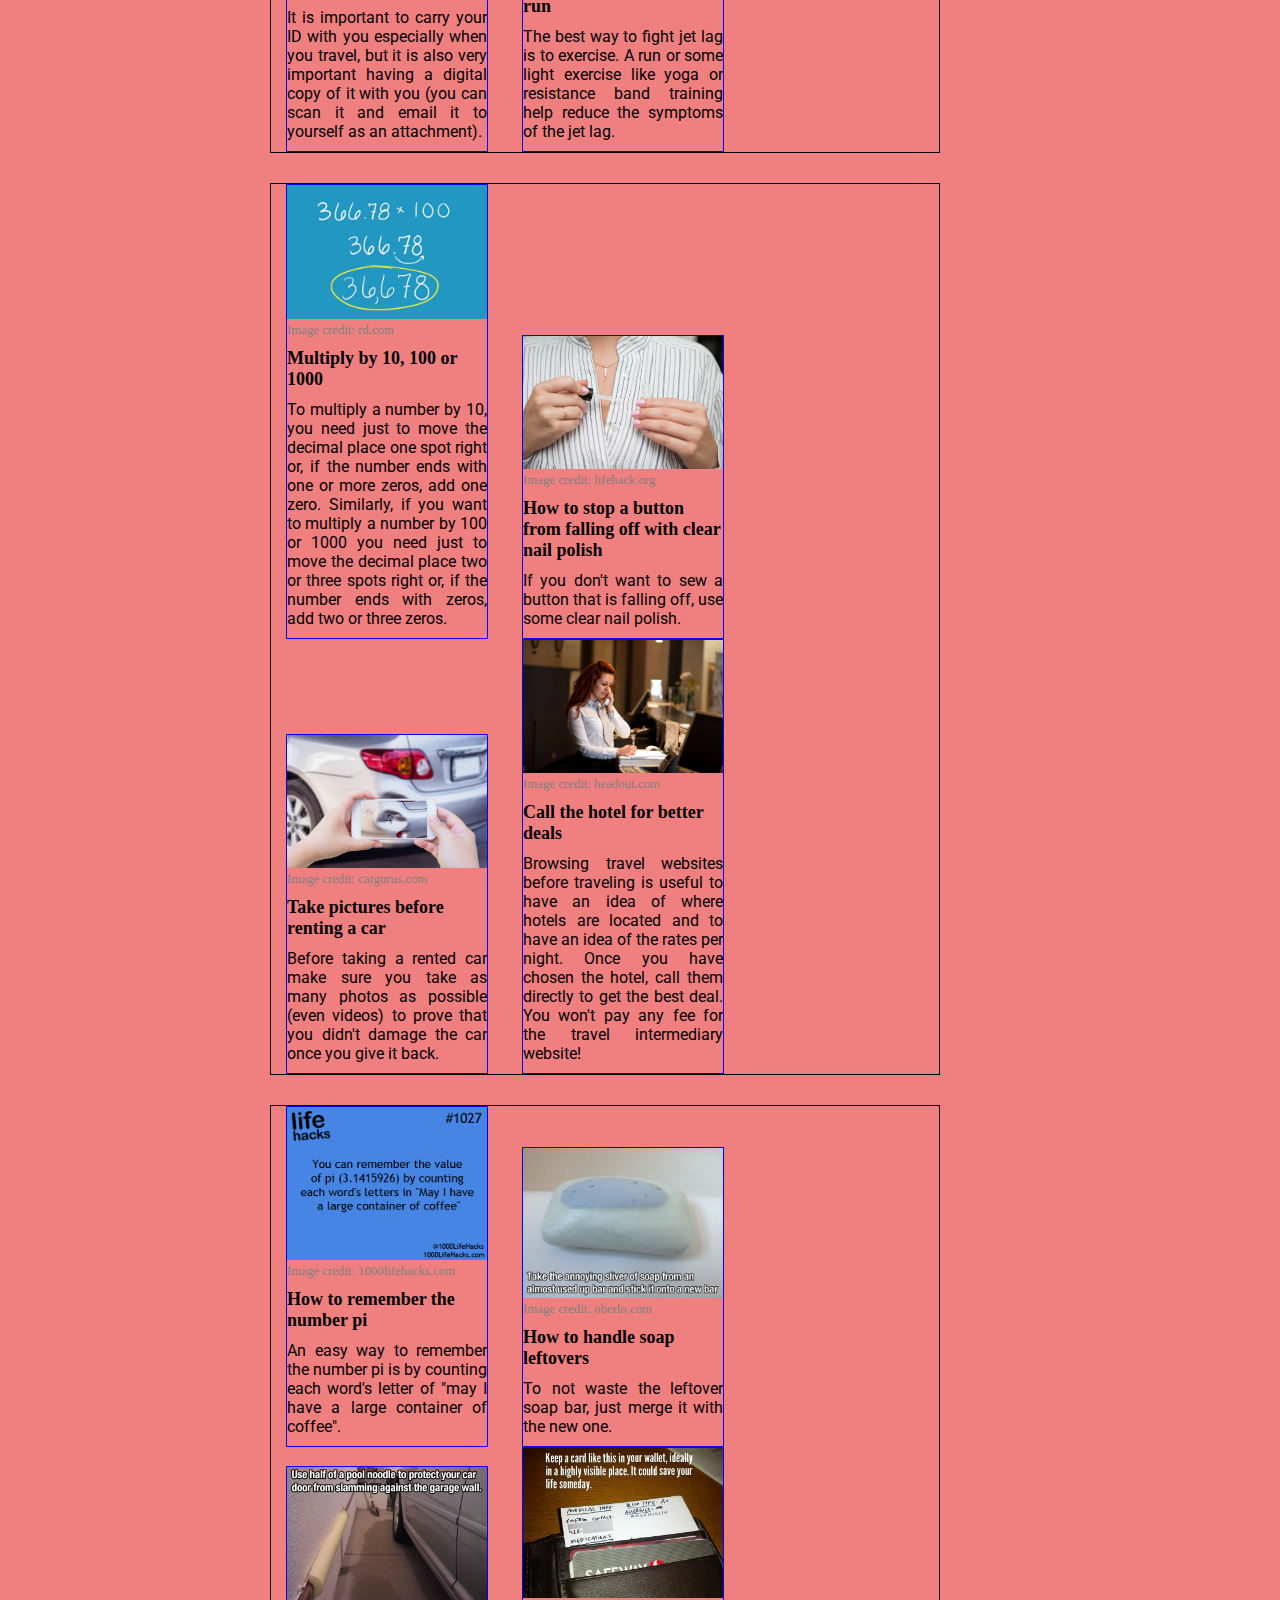
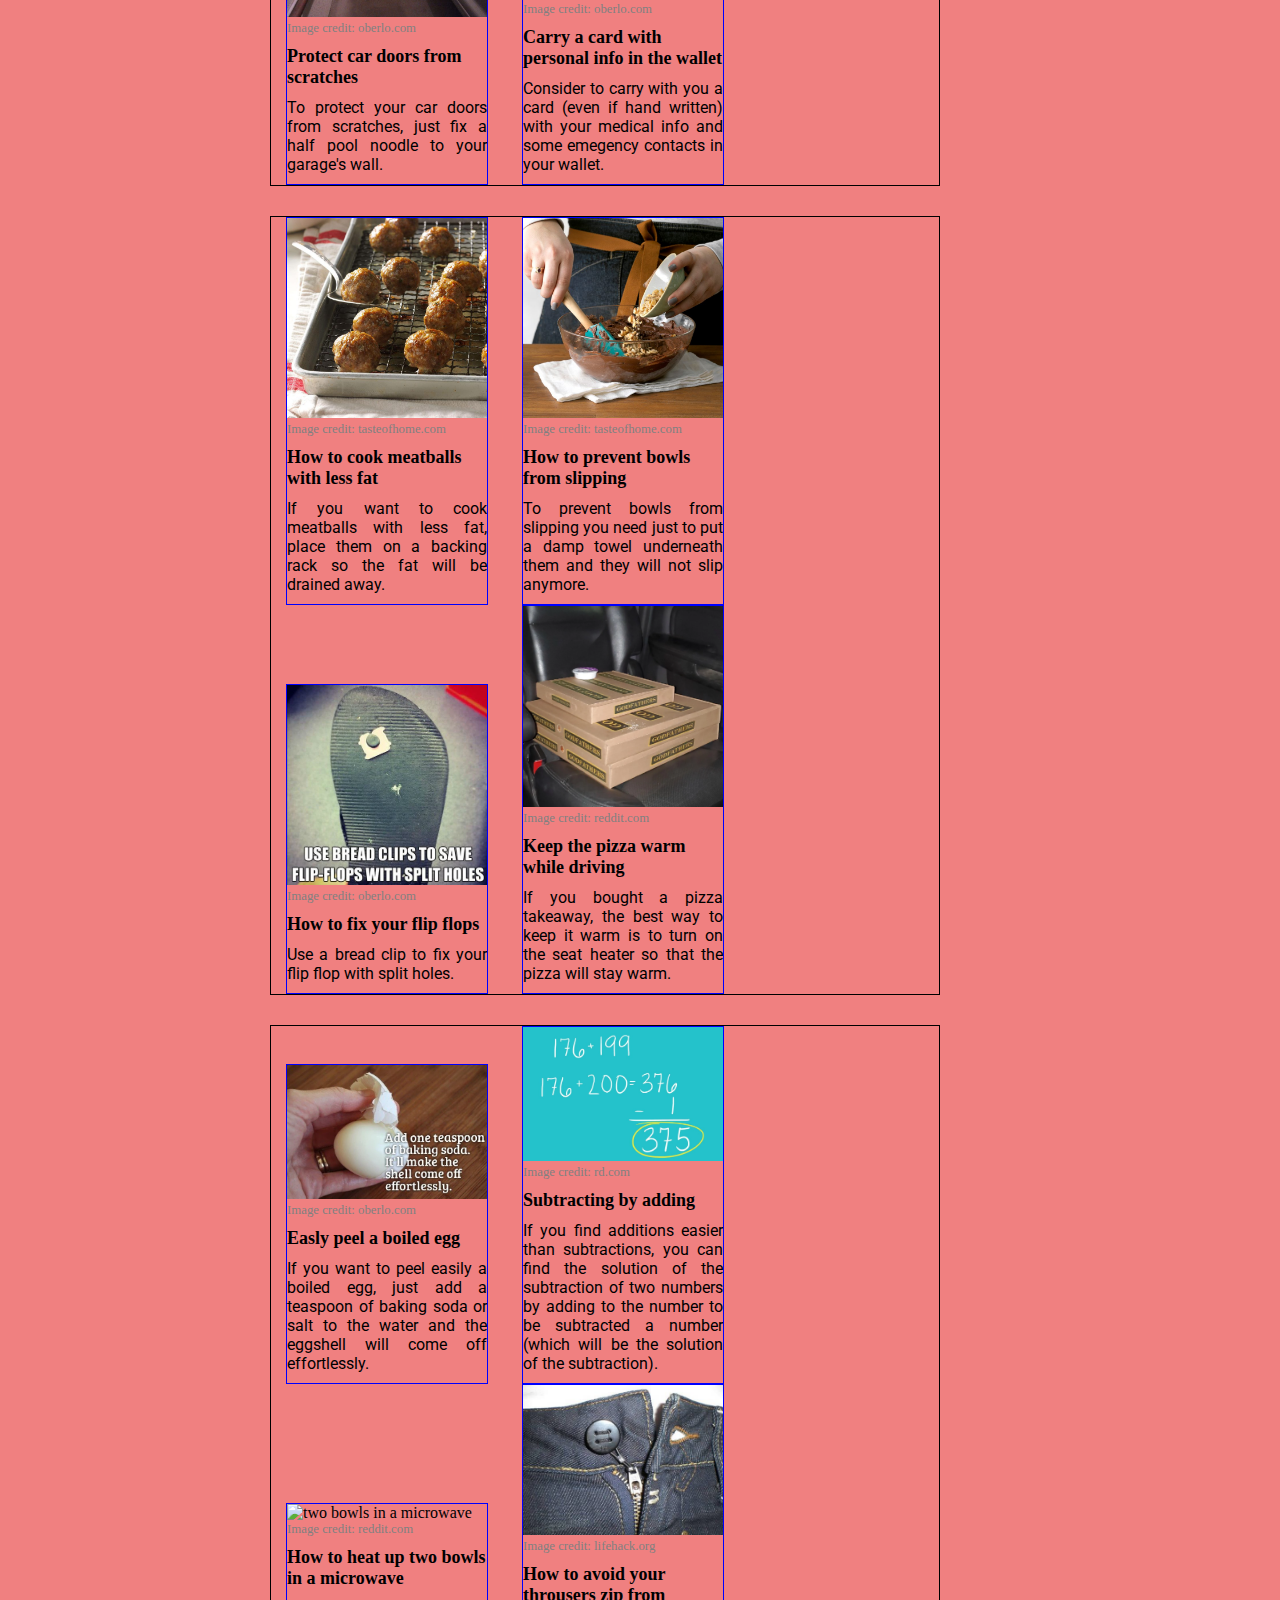
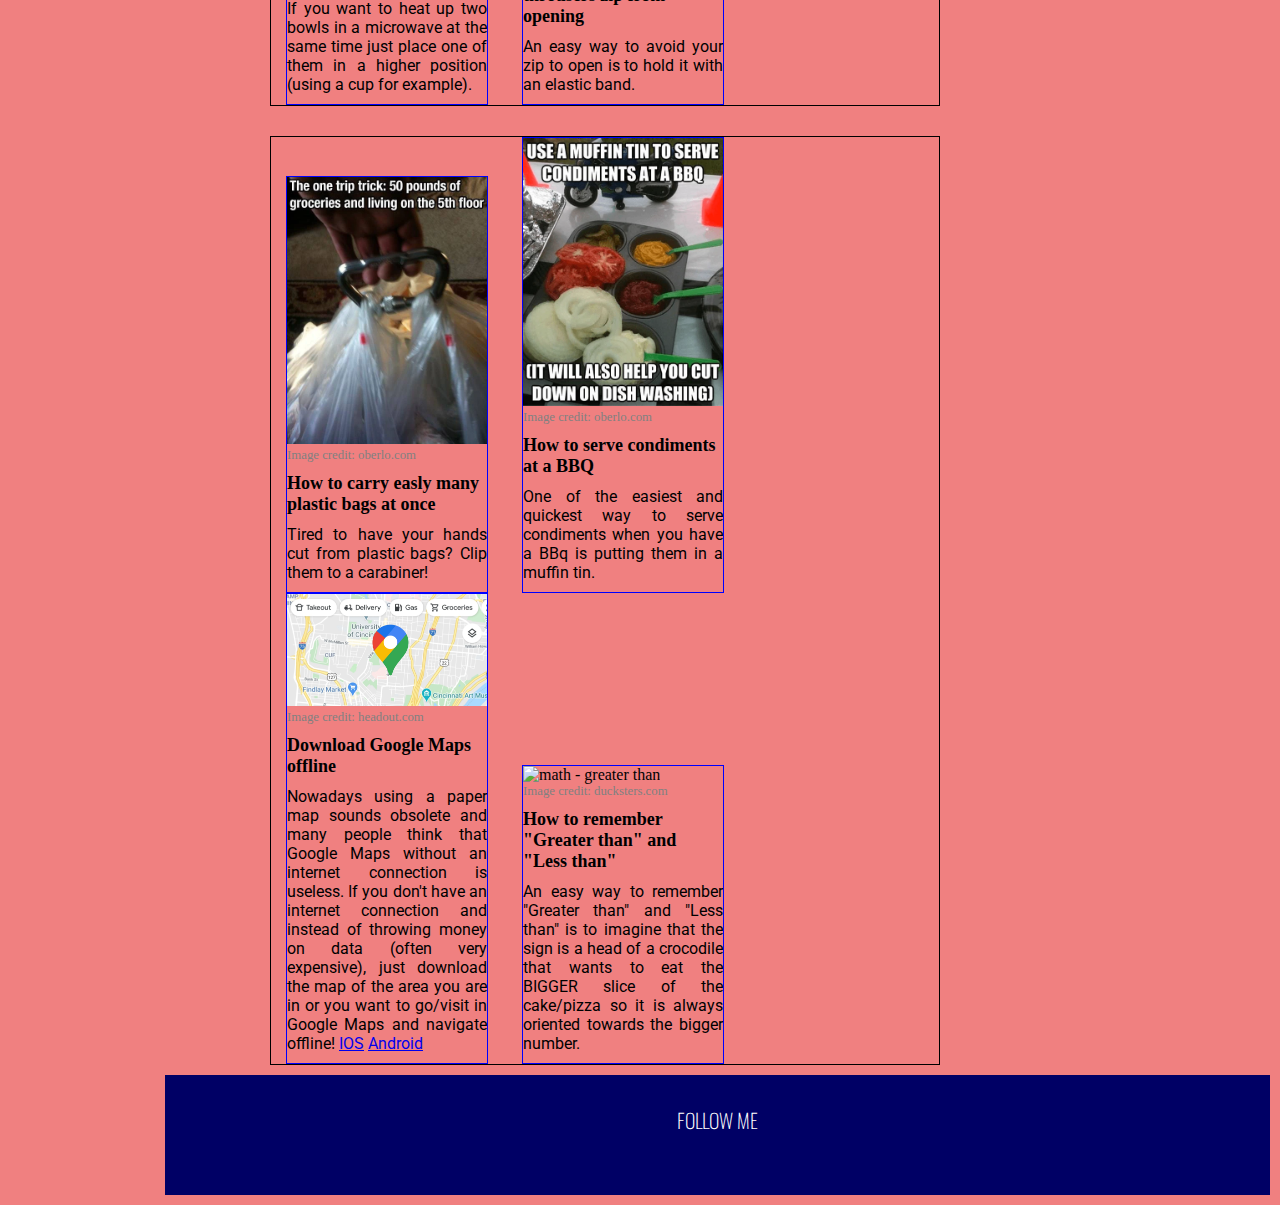
==== commit e540365c: "update header structure and header, nav links and logo style" ====
--- a/index.html
+++ b/index.html
@@ -21,11 +21,17 @@
   </div>
 
   <header>
-    <h1 id="title">
-      Life Hacks Ideas
-    </h1>
+    <span>
+      <h1 id="title">
+        Life Hacks Ideas
+      </h1>
+    </span>
+    <span>
+      <h3>The life hacks ideas that will change your day-to-day routine!</h3>
+    </span>
+
     <nav>
-      <ul id="nav_links">
+      <ul id="nav_links_header">
         <li>
           <a class="active" href="index.html">Home</a>
         </li>
@@ -38,7 +44,6 @@
       </ul>
     </nav>
 
-    <h3>The life hacks ideas that will change your day-to-day routine!</h3>
   </header>
 
   <section>
--- a/assets/css/style.css
+++ b/assets/css/style.css
@@ -23,77 +23,63 @@
   font-size: 16px;
 }
 
-/* #logo{
-  
-  height: 150px;
-  width: 150px;
-  float: left;
-  margin-left: 10px;
-  position: fixed;
-  background-color: #000065;
-  background-color: rgba(0, 0, 95, .9); 
-} */
-
-#logo img{
+#logo img {
   height: 208px;
   scale: 70%;
   position: fixed;
   top: -19px;
   left: -7px;
   bottom: 0;
-  right: 100px;
-  z-index: 999;
-}
-
-header{
+
+  z-index: 9999;
+}
+
+header {
   height: 150px;
   background-color: #000065;
   margin: 10px 10px 0 165px;
-  padding-left: 120px;
-}
-
-/* .header_no_scroll{
+}
+
+/* .header_no_scroll{                  this is not needed
   margin-right: 25px;
 } */
 
-#title{
+#title {
+  position: absolute;
+  top: 20px;
+  left: min(210px, 20vw);
+  font-size: 80px;
   font-family: Lato, sans-serif;
   color: #FFFFFF;
   font-style: italic;
-  float: left;
-  font-size: 80px;
-  margin-top: 10px;
-  margin-bottom: -10px;
-  
   /* border: 1px solid red;   */
 }
 
-#nav_links {
-  float: right;
-  margin-right: 335px;
-  margin-top: 60px;
-  /* border: 1px solid red; */
-}
-
-#nav_links li{
+#nav_links_header {
+  position: absolute;
+  top: 65px;
+  right: 5vw;
+}
+
+#nav_links_header li {
   display: inline;
   list-style-type: none;
-  letter-spacing: 2px;
+  letter-spacing: 1.5px;
   margin-right: 10px;
   /* border: 1px solid yellow; */
 }
 
-#nav_links a{
+#nav_links_header a {
   text-decoration: none;
 }
 
-header h3{
+header h3 {
   font-family: Oswald, sans-serif;
-  letter-spacing: 2px;
-  color: #FFFFFF;
-  clear: both;
-  /* padding-top: -20px; */
-  /* border: 1px solid lightblue;   */
+  letter-spacing: 1.5px;
+  color: #FFFFFF;
+  position: absolute;
+  top: 105px;
+  left: min(210px, 20vw);
 }
 
 
@@ -135,13 +121,18 @@
   border-bottom: 1px solid #FFFFFF;
 }
 
+
+
+
+
+
 /* box items */
 .row{
   display: flex;
   flex-direction: row;
   justify-content: center;
   margin: 30px 340px 10px 270px;
-  /* border: 1px solid black; */
+  border: 1px solid black;
 }
 
 .last-row{
@@ -151,7 +142,7 @@
 .img-items{
   width: 300px;
   margin: 0 15px;
-  /* border: 1px solid blue; */
+  border: 1px solid blue;
 }
 
 .img-items img{
@@ -347,4 +338,21 @@
   border-color: #FE9C14;
 }
 
-
+/* Media query */
+
+@media only screen and (min-width: 1201px) and (max-width: 1500px) {
+
+  .row{
+    display: block;
+  }
+
+  .img-items{
+    display: inline-block;
+    width: 200px;
+  }
+
+  body{
+    background-color: lightcoral;
+    
+  }
+}
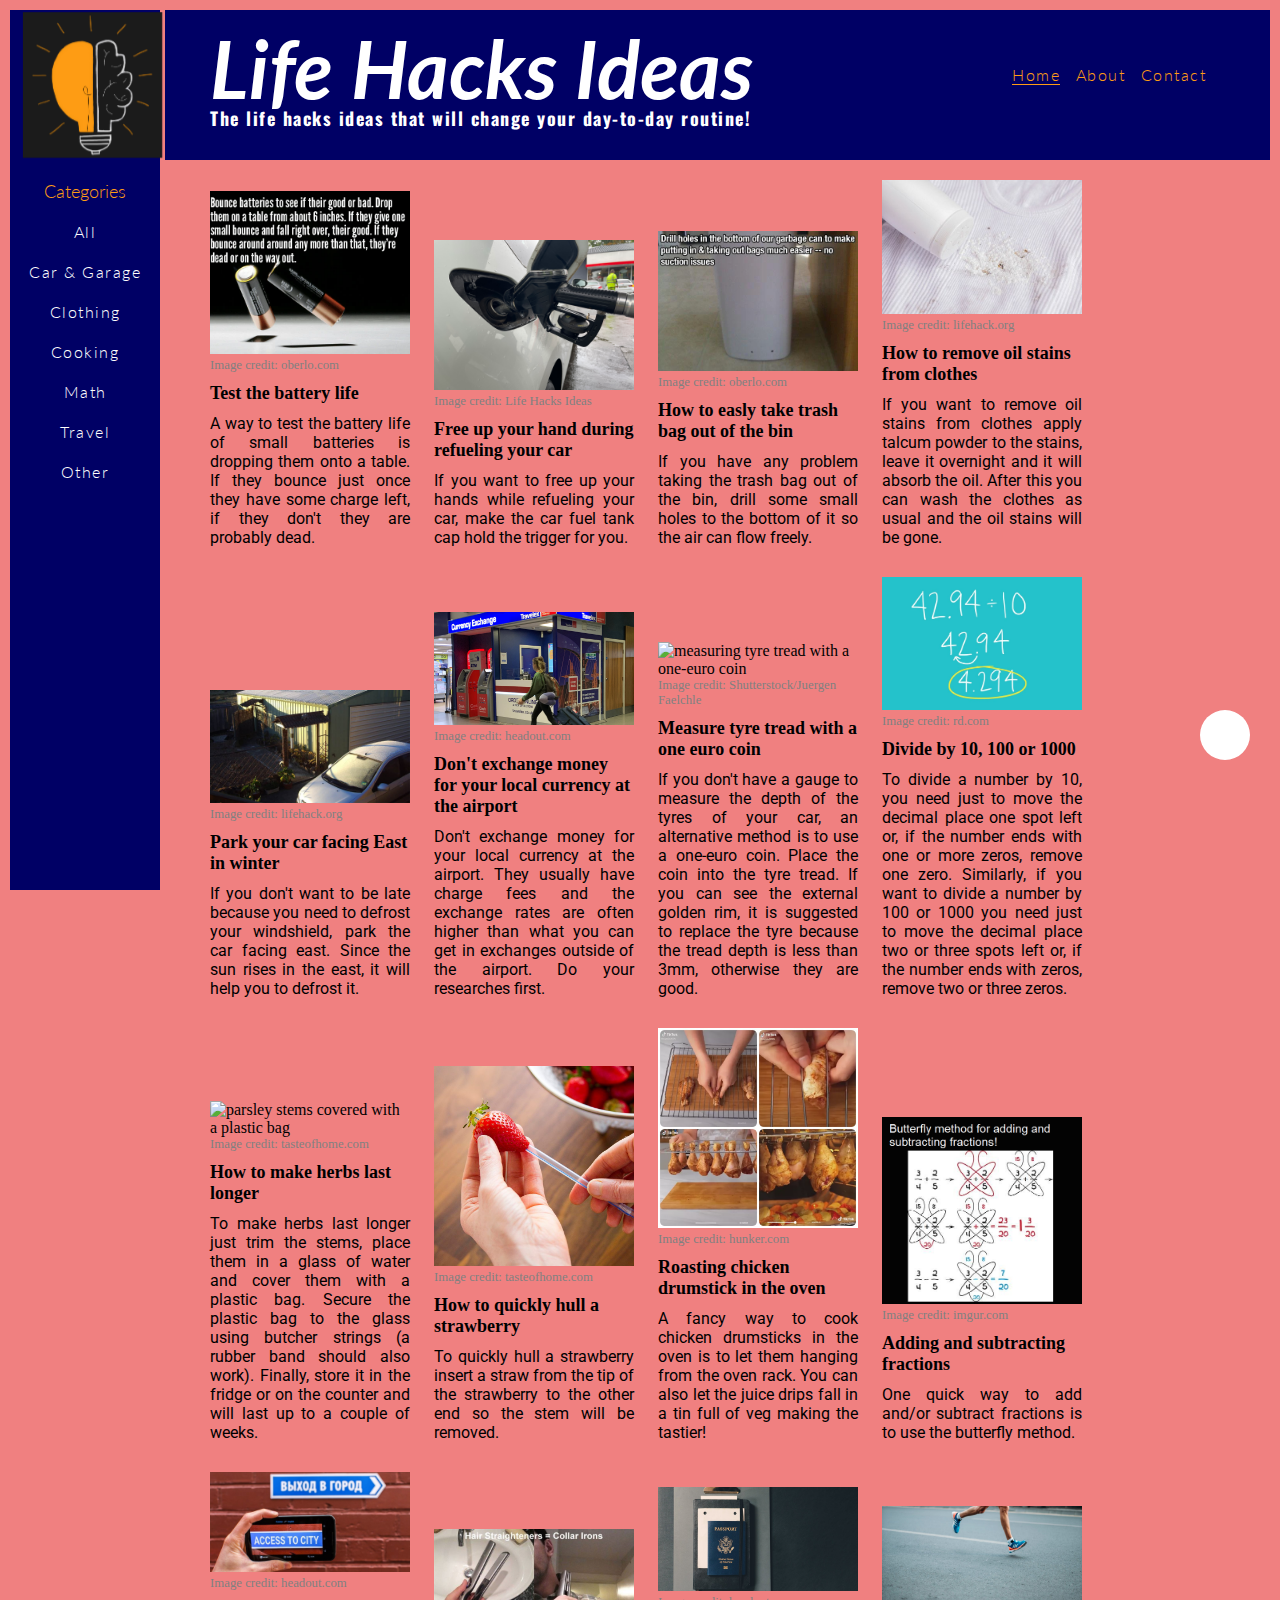
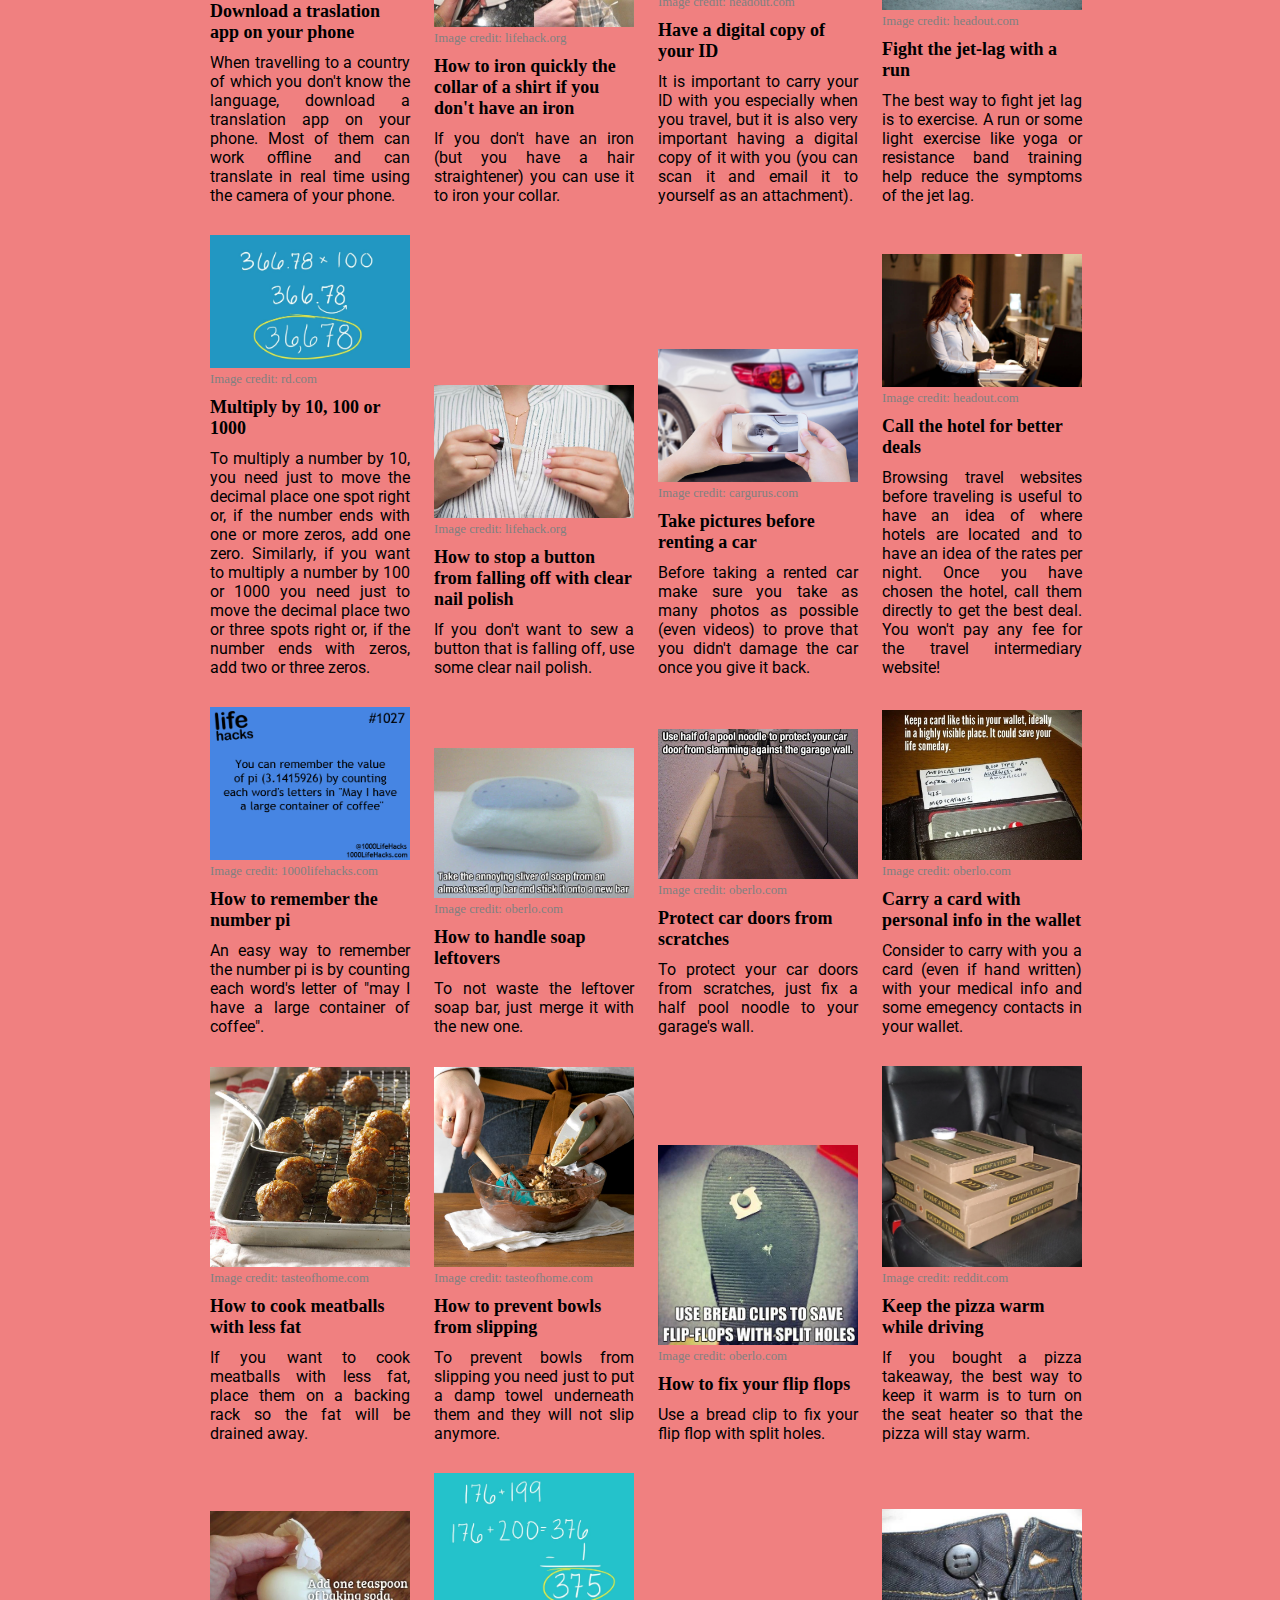
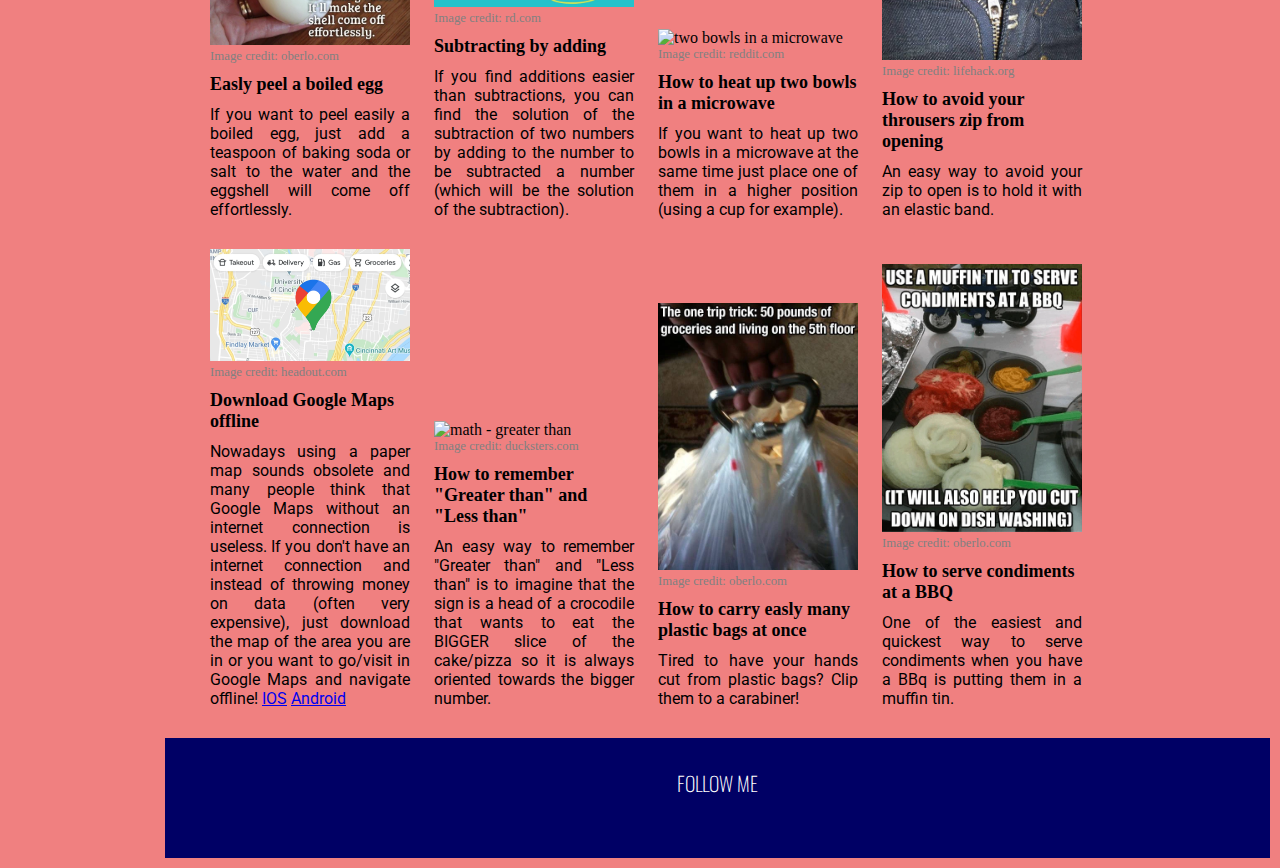
==== commit 5ad391d8: "update lifehack items structure and style" ====
--- a/index.html
+++ b/index.html
@@ -46,8 +46,8 @@
 
   </header>
 
-  <section>
-    <div id="categories">
+  <section class="menu_full_screen">
+    <div class="categories">
       <ul>
         <li>
           <h3>Categories</h3>
@@ -77,15 +77,66 @@
     </div>
   </section>
 
+  <section class="menu_small_screen">
+    <label for="trigger">
+      <div class="hamburger">
+        <span></span>
+        <span></span>
+        <span></span>
+      </div>
+      <input type="checkbox" checked="checked" class="trigger" id="trigger">
+      <span class="menu">MENU</span>
+      <div class="menu_hamburger"></div>
+      <nav id="nav_hamburger">
+        <ul>
+          <hr>
+          <li>
+            <a class="active" href="index.html">Home</a>
+          </li>
+          <li>
+            <a href="about.html">About</a>
+          </li>
+          <li>
+            <a href="contact.html">Contact</a>
+          </li>
+
+          <hr>
+
+          <li>
+            <a href="all.html">All</a>
+          </li>
+          <li>
+            <a href="car&garage.html">Car & Garage</a>
+          </li>
+          <li>
+            <a href="clothing.html">Clothing</a>
+          </li>
+          <li>
+            <a href="cooking.html">Cooking</a>
+          </li>
+          <li>
+            <a href="math.html">Math</a>
+          </li>
+          <li>
+            <a href="travel.html">Travel</a>
+          </li>
+          <li>
+            <a href="other.html">Other</a>
+          </li>
+        </ul>
+      </nav>
+    </label>
+  </section>
+
   <section>
-
     <div class="row">
 
       <div class="img-items">
         <img src="assets/images/batteries-charge.webp" alt="Batteries bouncing onto a table">
         <figcaption class="fig-cap">Image credit: oberlo.com</figcaption>
         <h2>Test the battery life</h2>
-        <p class="description">A way to test the battery life of small batteries is dropping them onto a table. If they
+        <p class="description">A way to test the battery life of small batteries is dropping them onto a table. If
+          they
           bounce just once they have some charge left, if they don't they are probably dead.</p>
       </div>
 
@@ -93,30 +144,22 @@
         <img src="assets/images/pump-gas-car.jpeg" alt="car fuel tank cap holding pump trigger">
         <figcaption class="fig-cap">Image credit: Life Hacks Ideas</figcaption>
         <h2>Free up your hand during refueling your car</h2>
-        <p class="description">If you want to free up your hands while refueling your car, make the car fuel tank cap
-          hold the trigger for you.</p>
+        <p class="description">If you want to free up your hands while refueling your car, make the car fuel tank cap hold the trigger for you.</p>
       </div>
 
       <div class="img-items">
         <img src="assets/images/holes-in-bin.webp" alt="small holes at the bottom of the trash bin">
         <figcaption class="fig-cap">Image credit: oberlo.com</figcaption>
         <h2>How to easly take trash bag out of the bin</h2>
-        <p class="description">If you have any problem taking the trash bag out of the bin, drill some small holes to
-          the bottom of it so the air can flow freely.</p>
+        <p class="description">If you have any problem taking the trash bag out of the bin, drill some small holes to the bottom of it so the air can flow freely.</p>
       </div>
 
       <div class="img-items">
         <img src="assets/images/talcum-rem-oil.jpeg" alt="talcum powder on stains on a dirty t-shirt">
         <figcaption class="fig-cap">Image credit: lifehack.org</figcaption>
         <h2>How to remove oil stains from clothes</h2>
-        <p class="description">If you want to remove oil stains from clothes apply talcum powder to the stains, leave it
-          overnight and it will absorb the oil. After this you can wash the clothes as usual and the oil stains will be
-          gone.</p>
-      </div>
-
-    </div>
-
-    <div class="row">
+        <p class="description">If you want to remove oil stains from clothes apply talcum powder to the stains, leave it overnight and it will absorb the oil. After this you can wash the clothes as usual and the oil stains will be gone.</p>
+      </div>
 
       <div class="img-items">
         <img src="assets/images/car-sunset.jpg" alt="car parked on the street in the morning">
@@ -140,7 +183,8 @@
         <figcaption class="fig-cap">Image credit: Shutterstock/Juergen Faelchle</figcaption>
         <h2>Measure tyre tread with a one euro coin</h2>
         <p class="description">If you don't have a gauge to measure the depth of the tyres of your car, an alternative
-          method is to use a one-euro coin. Place the coin into the tyre tread. If you can see the external golden rim,
+          method is to use a one-euro coin. Place the coin into the tyre tread. If you can see the external golden
+          rim,
           it is suggested to replace the tyre because the tread depth is less than 3mm, otherwise they are good.</p>
       </div>
 
@@ -150,20 +194,18 @@
         <h2>Divide by 10, 100 or 1000</h2>
         <p class="description">To divide a number by 10, you need just to move the decimal place one spot left or, if
           the number ends with one or more zeros, remove one zero. Similarly, if you want to divide a number by 100 or
-          1000 you need just to move the decimal place two or three spots left or, if the number ends with zeros, remove
+          1000 you need just to move the decimal place two or three spots left or, if the number ends with zeros,
+          remove
           two or three zeros.</p>
       </div>
-
-    </div>
-
-    <div class="row">
 
       <div class="img-items">
         <img src="assets/images/herbs-parsley.jpeg" alt="parsley stems covered with a plastic bag">
         <figcaption class="fig-cap">Image credit: tasteofhome.com</figcaption>
         <h2>How to make herbs last longer</h2>
         <p class="description">To make herbs last longer just trim the stems, place them in a glass of water and cover
-          them with a plastic bag. Secure the plastic bag to the glass using butcher strings (a rubber band should also
+          them with a plastic bag. Secure the plastic bag to the glass using butcher strings (a rubber band should
+          also
           work). Finally, store it in the fridge or on the counter and will last up to a couple of weeks.</p>
       </div>
 
@@ -190,16 +232,13 @@
         <p class="description">One quick way to add and/or subtract fractions is to use the butterfly method.</p>
       </div>
 
-    </div>
-
-    <div class="row">
-
       <div class="img-items">
         <img src="assets/images/install-transl.jpg"
           alt="smartphone pointing road sign and getting the translation on the screen">
         <figcaption class="fig-cap">Image credit: headout.com</figcaption>
         <h2>Download a traslation app on your phone</h2>
-        <p class="description">When travelling to a country of which you don't know the language, download a translation
+        <p class="description">When travelling to a country of which you don't know the language, download a
+          translation
           app on your phone. Most of them can work offline and can translate in real time using the camera of your
           phone.</p>
       </div>
@@ -208,7 +247,8 @@
         <img src="assets/images/iron-collar.jpeg" alt="man ironing the collar of a shirt with a hair straightener">
         <figcaption class="fig-cap">Image credit: lifehack.org</figcaption>
         <h2>How to iron quickly the collar of a shirt if you don't have an iron</h2>
-        <p class="description">If you don't have an iron (but you have a hair straightener) you can use it to iron your
+        <p class="description">If you don't have an iron (but you have a hair straightener) you can use it to iron
+          your
           collar.</p>
       </div>
 
@@ -216,7 +256,8 @@
         <img src="assets/images/passport.jpg" alt="diary and passport on a table">
         <figcaption class="fig-cap">Image credit: headout.com</figcaption>
         <h2>Have a digital copy of your ID</h2>
-        <p class="description">It is important to carry your ID with you especially when you travel, but it is also very
+        <p class="description">It is important to carry your ID with you especially when you travel, but it is also
+          very
           important having a digital copy of it with you (you can scan it and email it to yourself as an attachment).
         </p>
       </div>
@@ -229,15 +270,12 @@
           resistance band training help reduce the symptoms of the jet lag.</p>
       </div>
 
-    </div>
-
-    <div class="row">
-
       <div class="img-items">
         <img src="assets/images/mult-by-100.jpeg" alt="number multiplied by 100">
         <figcaption class="fig-cap">Image credit: rd.com</figcaption>
         <h2>Multiply by 10, 100 or 1000</h2>
-        <p class="description">To multiply a number by 10, you need just to move the decimal place one spot right or, if
+        <p class="description">To multiply a number by 10, you need just to move the decimal place one spot right or,
+          if
           the number ends with one or more zeros, add one zero. Similarly, if you want to multiply a number by 100 or
           1000 you need just to move the decimal place two or three spots right or, if the number ends with zeros, add
           two or three zeros.</p>
@@ -255,7 +293,8 @@
         <img src="assets/images/pic-before-rent.jpeg" alt="picture of damaged car">
         <figcaption class="fig-cap">Image credit: cargurus.com</figcaption>
         <h2>Take pictures before renting a car</h2>
-        <p class="description">Before taking a rented car make sure you take as many photos as possible (even videos) to
+        <p class="description">Before taking a rented car make sure you take as many photos as possible (even videos)
+          to
           prove that you didn't damage the car once you give it back.</p>
       </div>
 
@@ -264,19 +303,17 @@
         <figcaption class="fig-cap">Image credit: headout.com</figcaption>
         <h2>Call the hotel for better deals</h2>
         <p class="description">Browsing travel websites before traveling is useful to have an idea of where hotels are
-          located and to have an idea of the rates per night. Once you have chosen the hotel, call them directly to get
+          located and to have an idea of the rates per night. Once you have chosen the hotel, call them directly to
+          get
           the best deal. You won't pay any fee for the travel intermediary website!</p>
       </div>
-
-    </div>
-
-    <div class="row">
 
       <div class="img-items">
         <img src="assets/images/rem-pi.png" alt="remember pi">
         <figcaption class="fig-cap">Image credit: 1000lifehacks.com</figcaption>
         <h2>How to remember the number pi</h2>
-        <p class="description">An easy way to remember the number pi is by counting each word's letter of "may I have a
+        <p class="description">An easy way to remember the number pi is by counting each word's letter of "may I have
+          a
           large container of coffee".</p>
       </div>
 
@@ -299,19 +336,17 @@
         <img src="assets/images/card-med-info.webp" alt="Carry a card with personal info">
         <figcaption class="fig-cap">Image credit: oberlo.com</figcaption>
         <h2>Carry a card with personal info in the wallet</h2>
-        <p class="description">Consider to carry with you a card (even if hand written) with your medical info and some
+        <p class="description">Consider to carry with you a card (even if hand written) with your medical info and
+          some
           emegency contacts in your wallet.</p>
       </div>
-
-    </div>
-
-    <div class="row">
 
       <div class="img-items">
         <img src="assets/images/meatball.jpeg" alt="meatball on a backing rack">
         <figcaption class="fig-cap">Image credit: tasteofhome.com</figcaption>
         <h2>How to cook meatballs with less fat</h2>
-        <p class="description">If you want to cook meatballs with less fat, place them on a backing rack so the fat will
+        <p class="description">If you want to cook meatballs with less fat, place them on a backing rack so the fat
+          will
           be drained away.</p>
       </div>
 
@@ -319,7 +354,8 @@
         <img src="assets/images/prev-bowls-slipping.jpeg" alt="bowl on a table full of a chocolate cream">
         <figcaption class="fig-cap">Image credit: tasteofhome.com</figcaption>
         <h2>How to prevent bowls from slipping</h2>
-        <p class="description">To prevent bowls from slipping you need just to put a damp towel underneath them and they
+        <p class="description">To prevent bowls from slipping you need just to put a damp towel underneath them and
+          they
           will not slip anymore.</p>
       </div>
 
@@ -337,10 +373,6 @@
         <p class="description">If you bought a pizza takeaway, the best way to keep it warm is to turn on the seat
           heater so that the pizza will stay warm.</p>
       </div>
-
-    </div>
-
-    <div class="row">
 
       <div class="img-items">
         <img src="assets/images/shell-egg.webp" alt="egg half peeled">
@@ -374,30 +406,12 @@
         <p class="description">An easy way to avoid your zip to open is to hold it with an elastic band.</p>
       </div>
 
-    </div>
-
-    <div class="row">
-
-      <div class="img-items">
-        <img src="assets/images/carry-mult-bags.webp" alt="plastic bags clipped to a carabiner">
-        <figcaption class="fig-cap">Image credit: oberlo.com</figcaption>
-        <h2>How to carry easly many plastic bags at once</h2>
-        <p class="description">Tired to have your hands cut from plastic bags? Clip them to a carabiner!</p>
-      </div>
-
-      <div class="img-items">
-        <img src="assets/images/muffin-tin-barbeque.webp" alt="BBQ condiments in a muffin tin">
-        <figcaption class="fig-cap">Image credit: oberlo.com</figcaption>
-        <h2>How to serve condiments at a BBQ</h2>
-        <p class="description">One of the easiest and quickest way to serve condiments when you have a BBq is putting
-          them in a muffin tin.</p>
-      </div>
-
       <div class="img-items">
         <img src="assets/images/downl-map.webp" alt="google maps screenshot">
         <figcaption class="fig-cap">Image credit: headout.com</figcaption>
         <h2>Download Google Maps offline</h2>
-        <p class="description">Nowadays using a paper map sounds obsolete and many people think that Google Maps without
+        <p class="description">Nowadays using a paper map sounds obsolete and many people think that Google Maps
+          without
           an internet connection is useless. If you don't have an internet connection and instead of throwing money on
           data (often very expensive), just download the map of the area you are in or you want to go/visit in Google
           Maps and navigate offline!
@@ -412,12 +426,26 @@
         <figcaption class="fig-cap">Image credit: ducksters.com</figcaption>
         <h2>How to remember "Greater than" and "Less than"</h2>
         <p class="description">An easy way to remember "Greater than" and "Less than" is to imagine that the sign is a
-          head of a crocodile that wants to eat the BIGGER slice of the cake/pizza so it is always oriented towards the
+          head of a crocodile that wants to eat the BIGGER slice of the cake/pizza so it is always oriented towards
+          the
           bigger number.</p>
       </div>
 
+      <div class="img-items">
+        <img src="assets/images/carry-mult-bags.webp" alt="plastic bags clipped to a carabiner">
+        <figcaption class="fig-cap">Image credit: oberlo.com</figcaption>
+        <h2>How to carry easly many plastic bags at once</h2>
+        <p class="description">Tired to have your hands cut from plastic bags? Clip them to a carabiner!</p>
+      </div>
+
+      <div class="img-items">
+        <img src="assets/images/muffin-tin-barbeque.webp" alt="BBQ condiments in a muffin tin">
+        <figcaption class="fig-cap">Image credit: oberlo.com</figcaption>
+        <h2>How to serve condiments at a BBQ</h2>
+        <p class="description">One of the easiest and quickest way to serve condiments when you have a BBq is putting
+          them in a muffin tin.</p>
+      </div>
     </div>
-
   </section>
 
   <button id="button_top" title="Go to top">
--- a/assets/css/style.css
+++ b/assets/css/style.css
@@ -83,85 +83,201 @@
 }
 
 
-/* menu categories */
-#categories{
+/* menu categories large screen*/
+.categories {
   position: fixed;
   top: 10px;
   bottom: 10px;
   left: 10px;
   width: 150px;
+  text-align: center;
   padding-top: 150px;
-  text-align: center;
   background-color: #000065;
-  z-index: 998;
-}
-
-#categories h3, #nav_links a{   
+  z-index: 999;
+}
+
+.categories h3,
+#nav_links_header a {
   font-family: Lato, sans-serif;
   font-weight: 300;
   color: #FE9C14;
 }
-#categories li{
+
+.categories li {
   list-style-type: none;
-  margin-top: 30px;
-}
-
-#categories a{
+  margin-top: 20px;
+}
+
+.categories a {
   font-family: Lato, sans-serif;
   font-weight: 300;
+  letter-spacing: 1.5px;
   color: #FFFFFF;
   text-decoration: none;
 }
 
-.active{
+.active {
   border-bottom: 1px solid #FE9C14;
 }
 
-.active-categories{
+.active-categories {
   border-bottom: 1px solid #FFFFFF;
 }
 
-
-
-
-
-
+/* Menu hamburger */
+.hamburger {
+  position: fixed;
+  left: 20px;
+  top: 180px;
+  z-index: 3;
+}
+
+.hamburger span {
+  height: 3px;
+  width: 30px;
+  background-color: #FE9C14;
+  display: block;
+  margin-bottom: 5px;
+}
+
+.menu,
+.hamburger span,
+.trigger {
+  top: 25px;
+  cursor: pointer;
+}
+
+.menu,
+.hamburger,
+.trigger {
+  margin-bottom: 15px;
+}
+
+.menu {
+  position: fixed;
+  top: 180px;
+  left: 65px;
+  font-family: Lato, sans-serif;
+  font-weight: 300;
+  color: #FE9C14;
+  z-index: 3;
+}
+
+.trigger {
+  position: fixed;
+  top: 180px;
+  left: 70px;
+}
+
+/* nav_links_menu */
+#nav_hamburger {
+  position: fixed;
+  left: 20px;
+  margin-top: 35px;
+  font-family: Lato, sans-serif;
+  font-weight: 300;
+  text-align: center;
+  z-index: 2;
+}
+
+#nav_hamburger ul {
+  list-style-type: none;
+  letter-spacing: 2px;
+}
+
+#nav_hamburger li {
+  margin-top: 10px;
+}
+
+#nav_hamburger a {
+  text-decoration: none;
+  color: #FFFFFF;
+}
+
+/* hr */
+hr {
+  width: 120px;
+  border: 1px solid lightgray;
+  margin: 20px 0;
+}
+
+/* menu categories small screen*/
+.menu_small_screen {
+  display: none;
+}
+
+.menu_hamburger {
+  position: fixed;
+  top: 165px;
+  bottom: 10px;
+  left: 10px;
+  width: 150px;
+  background-color: #000065;
+  opacity: 0.9;
+  z-index: 2;
+}
+
+/* Trigger checkbox checked */
+.trigger:checked~#nav_hamburger ul {
+  opacity: 0;
+}
+
+.trigger:checked~.menu,
+.trigger {
+  visibility: hidden;
+}
+
+.trigger:checked~.menu_hamburger {
+  width: 50px;
+  opacity: 1;
+  transition-delay: 0.2s;
+}
+
+#nav_hamburger ul {
+  transition: opacity 0.4s linear;
+}
+
+.menu_hamburger,
+.menu,
+.trigger {
+  transition: all 0.2s linear;
+}
 /* box items */
-.row{
-  display: flex;
-  flex-direction: row;
-  justify-content: center;
-  margin: 30px 340px 10px 270px;
-  border: 1px solid black;
-}
-
-.last-row{
+.row {
+  display: grid;
+  grid-template-columns: repeat(4, 1fr);
+  margin: 10px 5vw 10px 200px;
+}
+
+.last-row {
   justify-content: left;
 }
 
-.img-items{
-  width: 300px;
-  margin: 0 15px;
-  border: 1px solid blue;
-}
-
-.img-items img{
+.img-items {
+  margin: 10px 10px;
+}
+
+.last-img{
+  margin-bottom: 130px;
+}
+
+.img-items img {
   height: auto;
   width: 100%;
   /* border: 1px solid red; */
 }
 
-.fig-cap{
+.fig-cap {
   color: grey;
   font-size: 80%;
 }
 
-.img-items h2{
+.img-items h2 {
   text-align: left;
   margin-top: 10px;
 }
 
-.description{
+.description {
   text-align: justify;
   margin: 10px 0;
 }
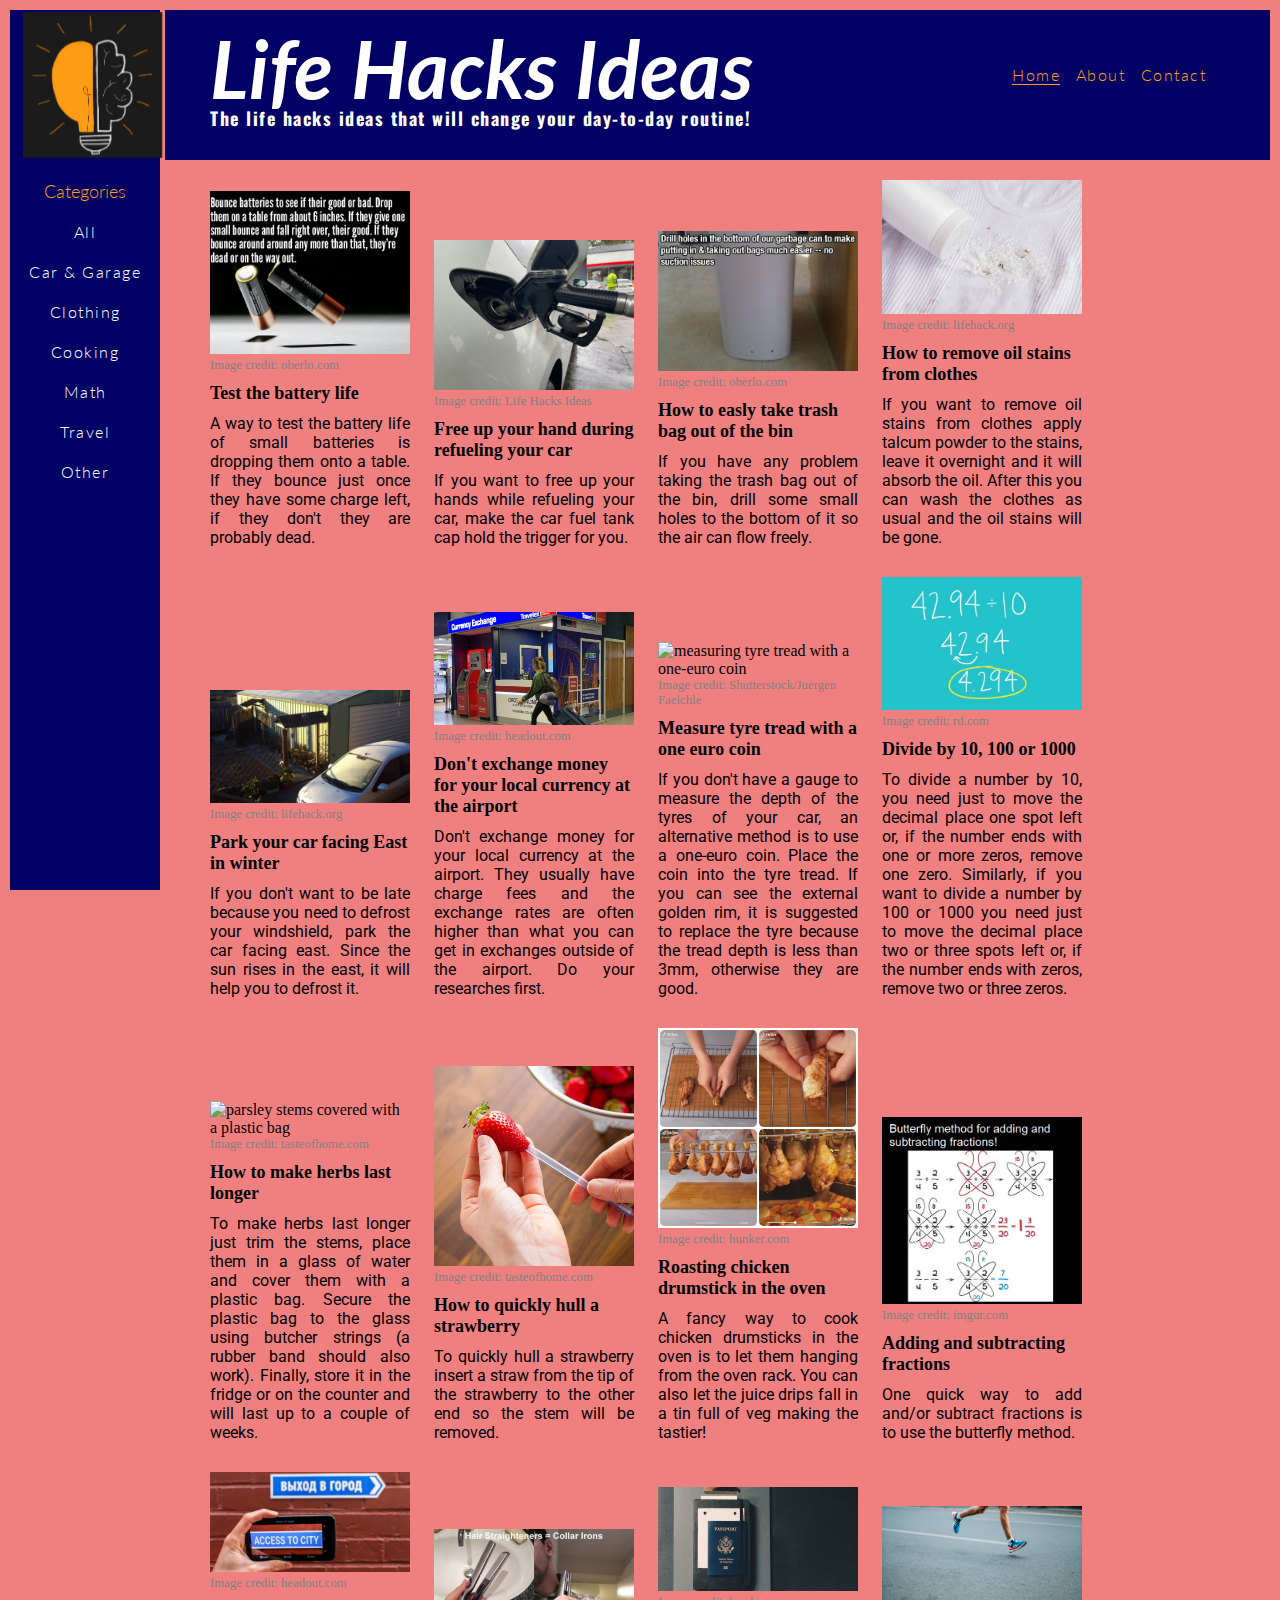
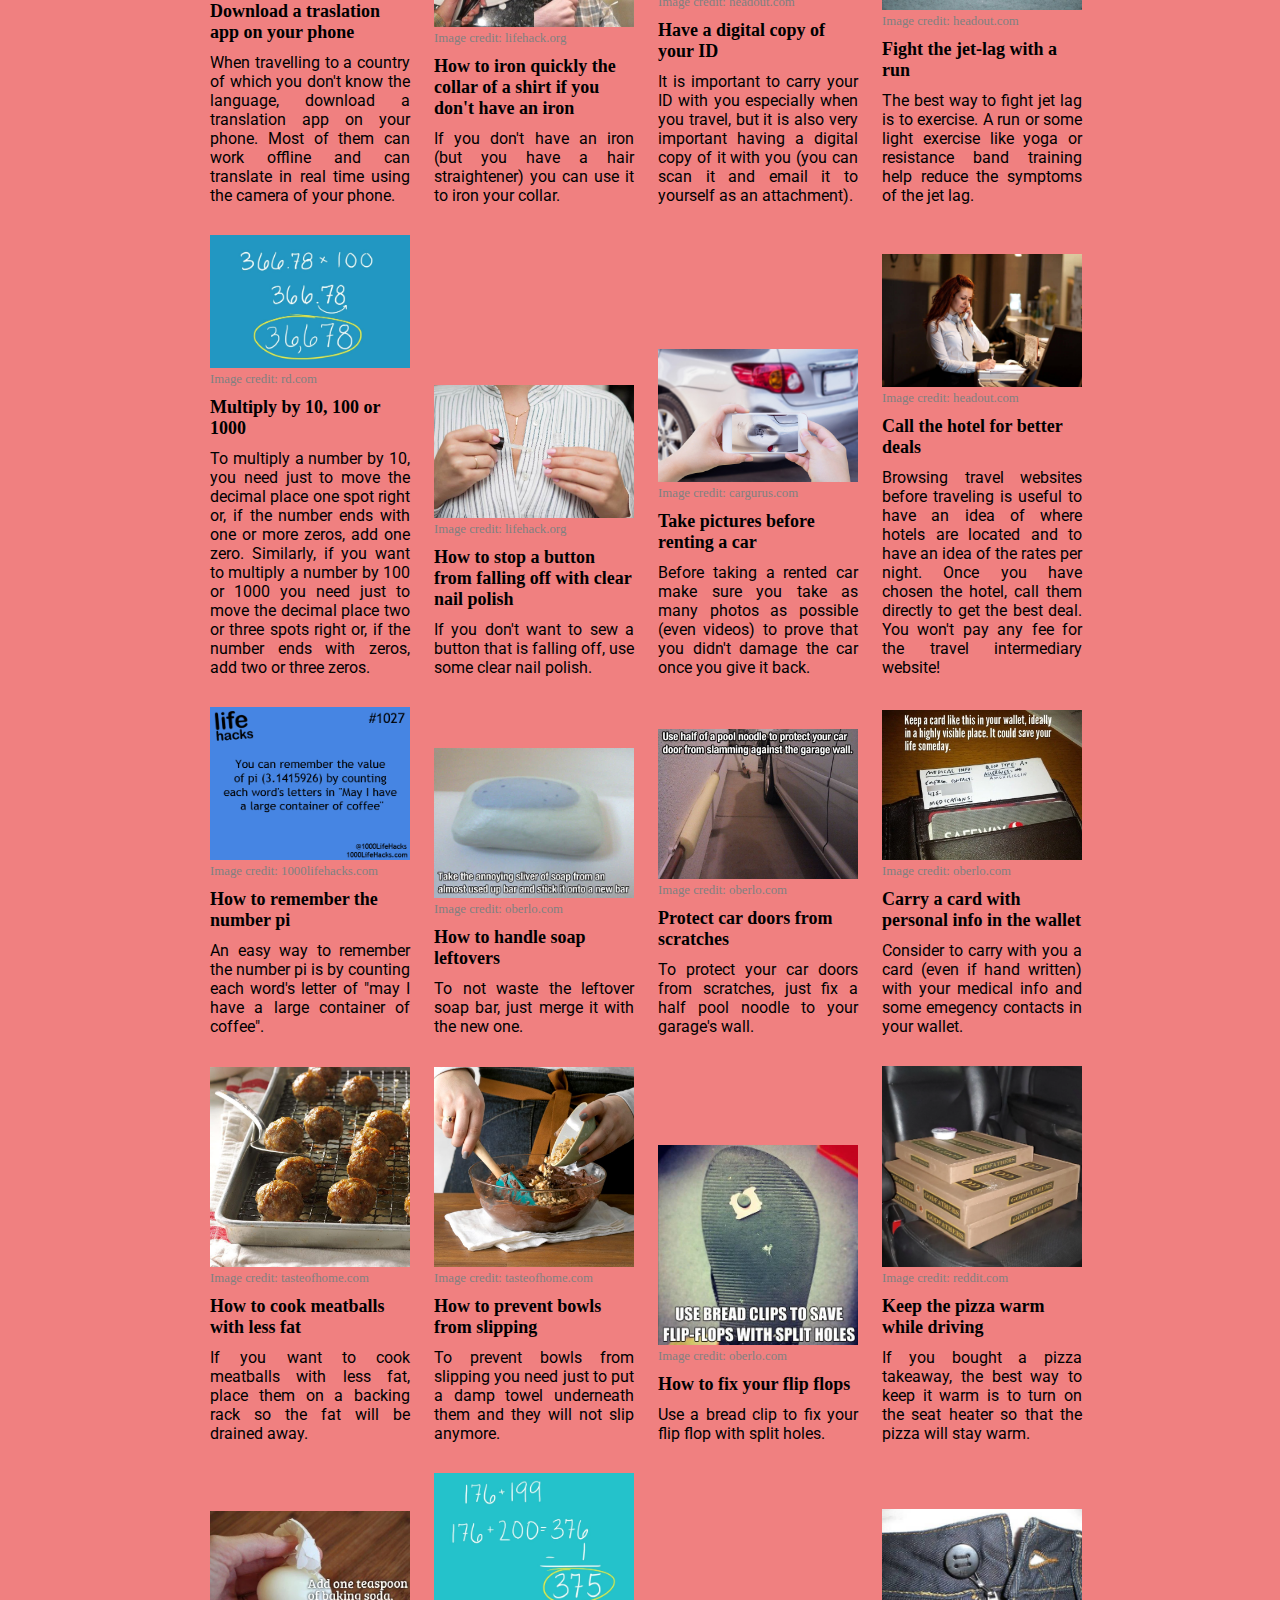
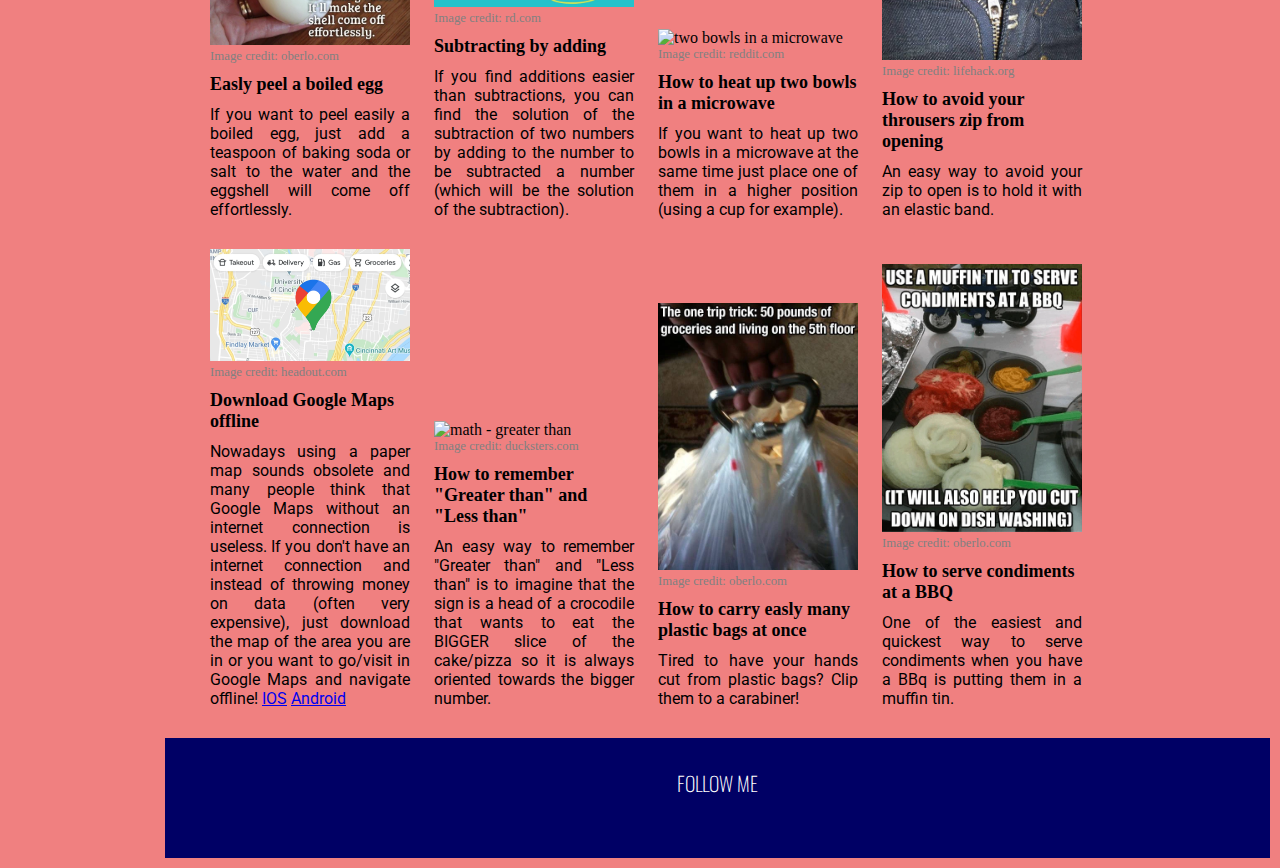
==== commit ed78bc1a: "update position of button to top page" ====
--- a/index.html
+++ b/index.html
@@ -463,12 +463,6 @@
       </div>
 
     </div>
-
-    <!-- <a href="#top"><h3>back to top</h3></a> -->
-    <!-- <i class="fa-regular fa-chevron-up"></i> -->
-    
-
-
   </footer>
 
   <script src="https://kit.fontawesome.com/b08c9ce26d.js" crossorigin="anonymous"></script>
--- a/assets/css/style.css
+++ b/assets/css/style.css
@@ -331,19 +331,19 @@
 
 /* Button to "top page" */
 #button_top {
-  position: fixed; 
-  bottom: 140px; 
-  right: 30px; 
-  height: 50px;
-  width: 50px;
-  z-index: 99; 
-  border: none; 
-  outline: none; 
-  background-color: #FFFFFF; 
-  color: black;  
-  cursor: pointer; 
-  padding: 15px; 
-  border-radius: 50px; 
+  position: fixed;
+  bottom: 140px;
+  right: 0;
+  height: 40px;
+  width: 40px;
+  z-index: 99;
+  border: none;
+  outline: none;
+  background-color: transparent;
+  color: black;
+  cursor: pointer;
+  padding: 15px;
+  border-radius: 50px;
   font-size: 24px;
   padding: 0;
 }
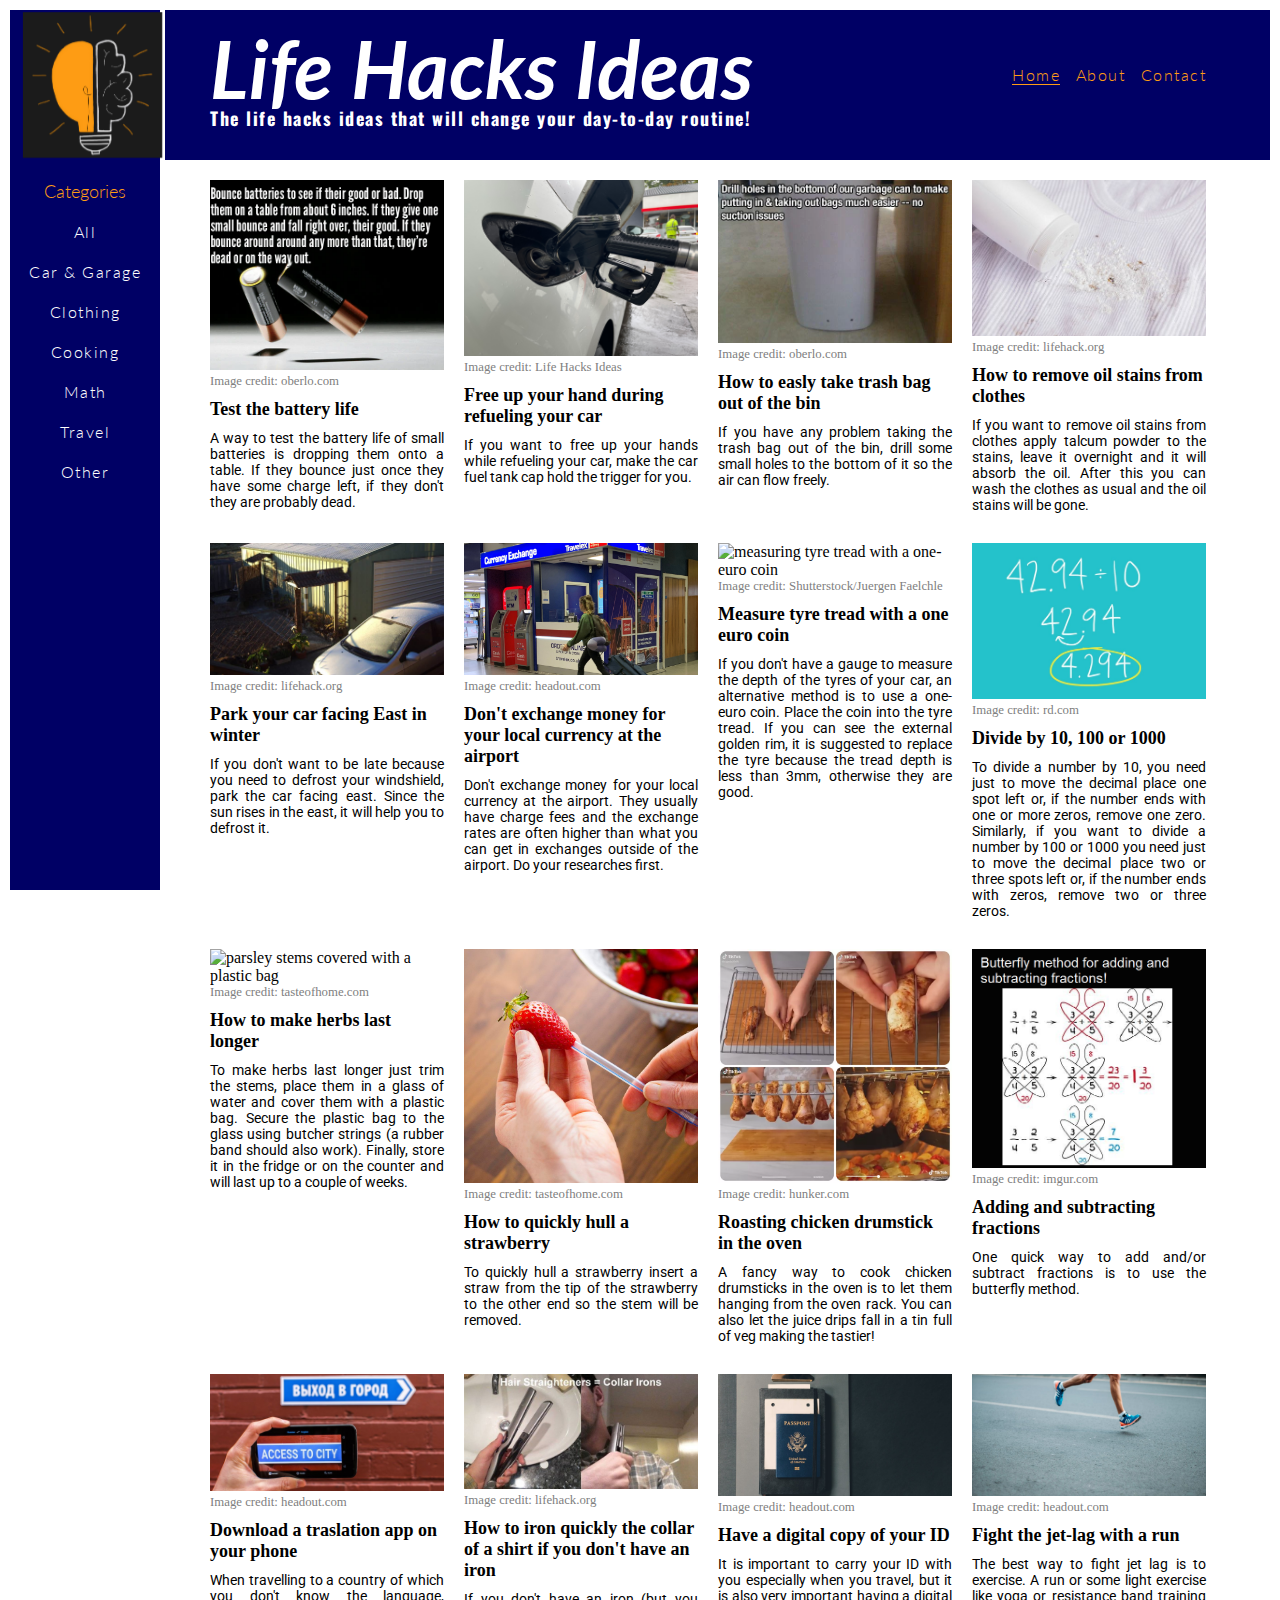
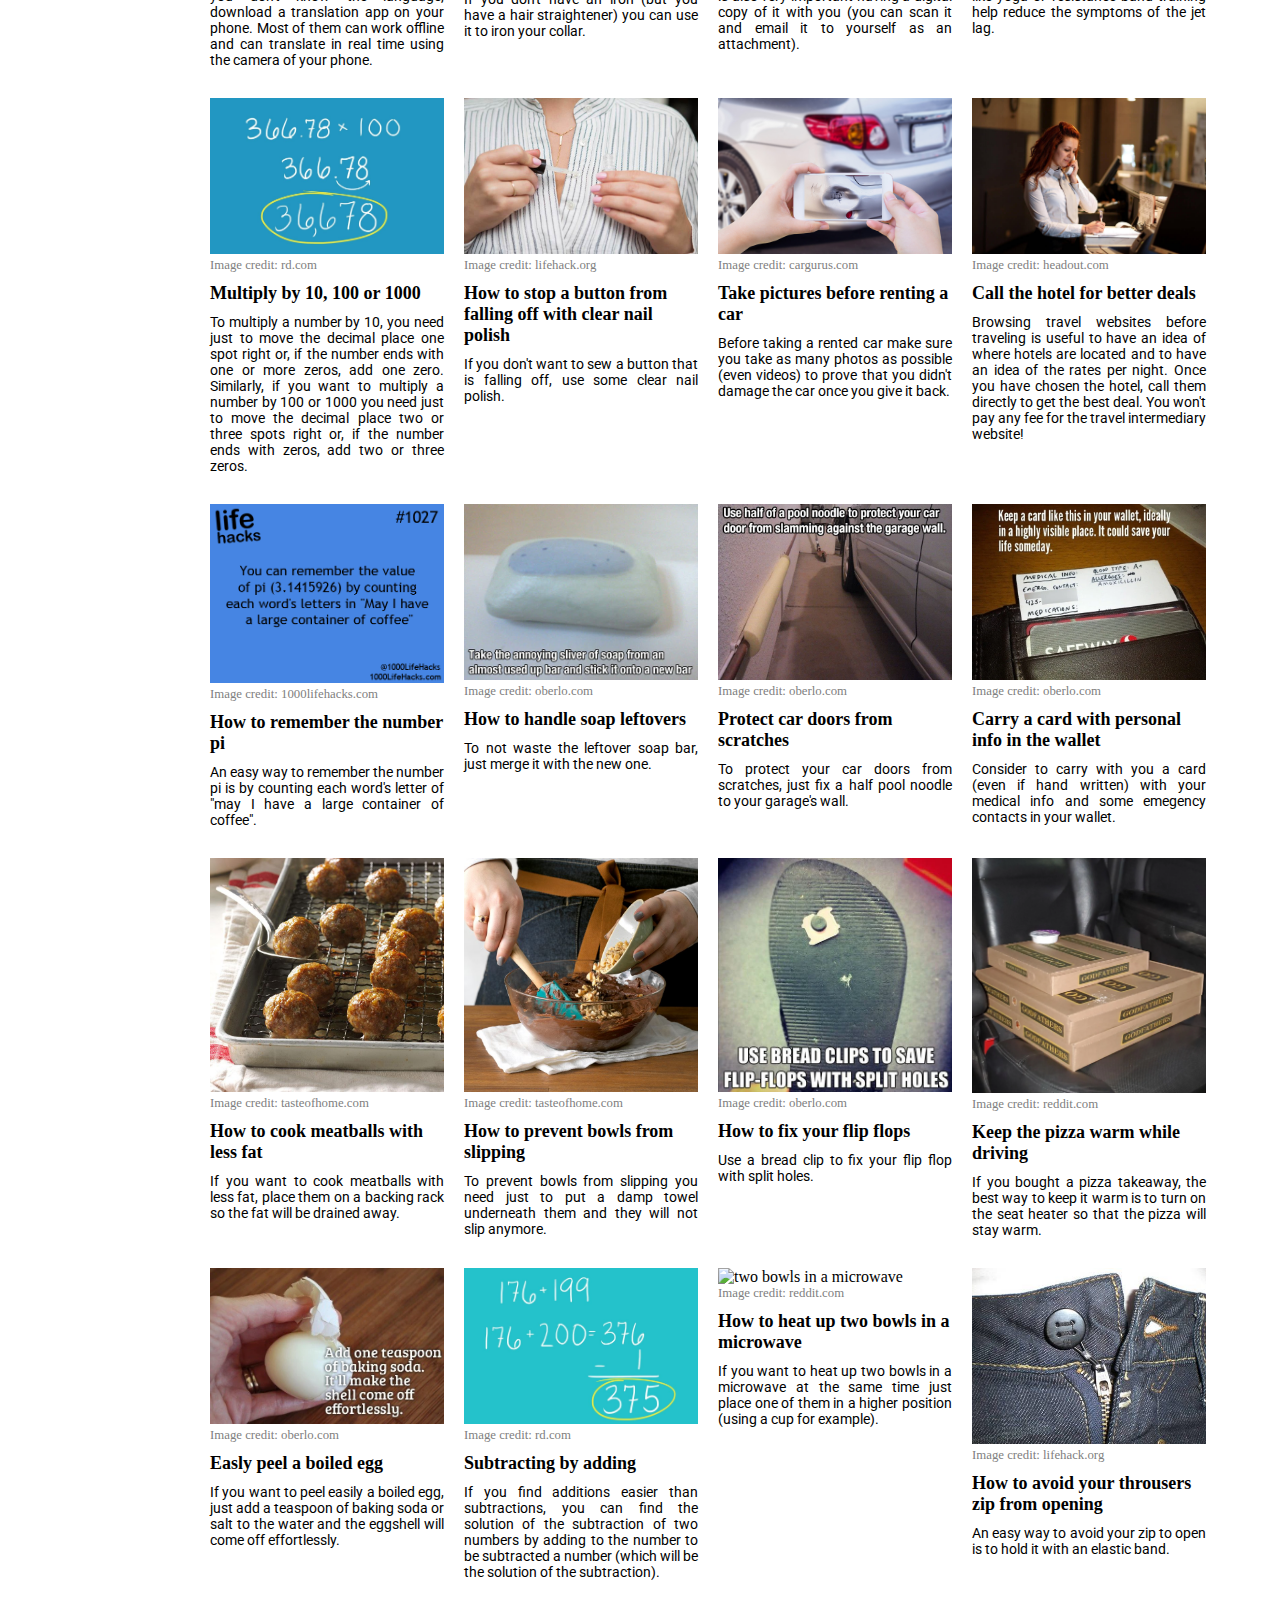
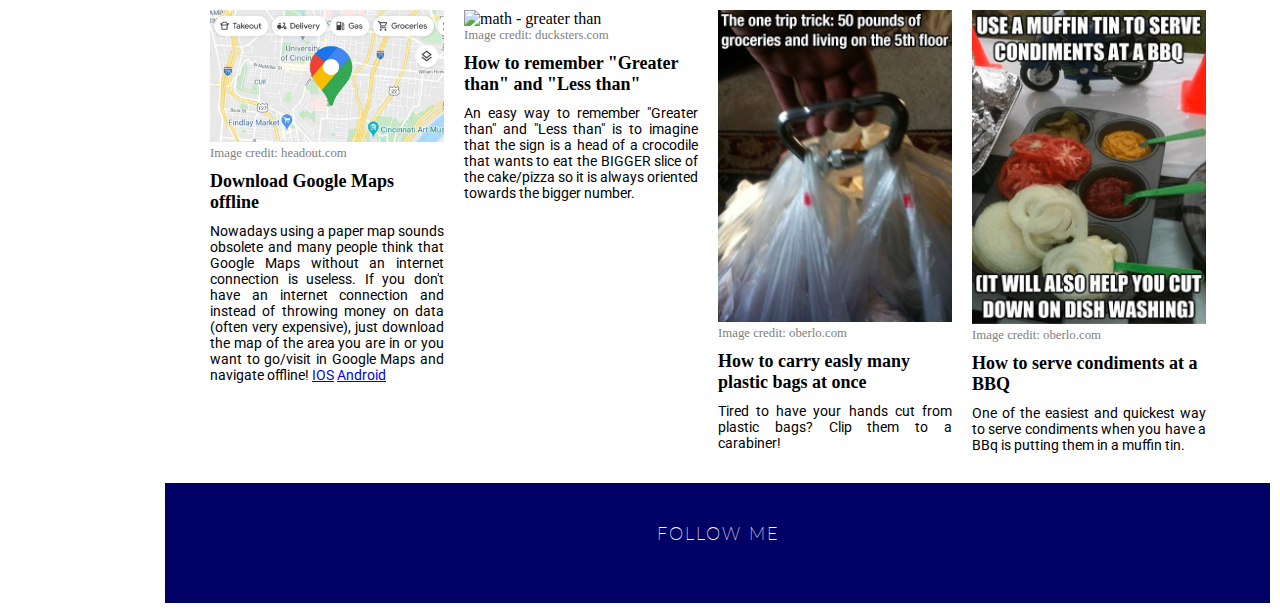
==== commit 9919df11: "fix issues with menu hamburger animation and update and add new media queries" ====
--- a/index.html
+++ b/index.html
@@ -10,7 +10,6 @@
   <meta name="viewport" content="width=device-width, initial-scale=1.0">
 
   <link rel="stylesheet" href="assets/css/style.css">
-  <script src="https://kit.fontawesome.com/b08c9ce26d.js" crossorigin="anonymous"></script>
   <title>Day-To-Day Life Hacks ideas</title>
 </head>
 
@@ -87,7 +86,7 @@
       <input type="checkbox" checked="checked" class="trigger" id="trigger">
       <span class="menu">MENU</span>
       <div class="menu_hamburger"></div>
-      <nav id="nav_hamburger">
+      <nav class="nav_hamburger">
         <ul>
           <hr>
           <li>
--- a/assets/css/style.css
+++ b/assets/css/style.css
@@ -1,26 +1,23 @@
-/* @import url('https://fonts.googleapis.com/css2?family=Lato:ital,wght@0,300;1,300&family=Oswald:wght@200;300&family=Roboto:wght@300&display=swap'); */
-
-/* @import url('https://fonts.googleapis.com/css2?family=Lato:ital,wght@0,300;0,400;1,300&family=Oswald:wght@200;300&family=Roboto:wght@300&display=swap'); */
-
 @import url('https://fonts.googleapis.com/css2?family=Lato:ital,wght@0,300;0,400;1,300&family=Oswald:wght@200;300&family=Roboto:wght@300;400&display=swap');
 
-*{
+* {
   margin: 0;
   border: none;
   padding: 0;
 }
 
-html{
+html {
   scroll-behavior: smooth;
 }
 
-h2, h3{
+h2,
+h3 {
   font-size: 18px;
 }
 
-p{
-  font-family: Roboto, sans-serif;
-  font-size: 16px;
+p {
+  font-family: Roboto, Arial, sans-serif;
+  font-size: 14px;
 }
 
 #logo img {
@@ -39,10 +36,6 @@
   background-color: #000065;
   margin: 10px 10px 0 165px;
 }
-
-/* .header_no_scroll{                  this is not needed
-  margin-right: 25px;
-} */
 
 #title {
   position: absolute;
@@ -52,7 +45,6 @@
   font-family: Lato, sans-serif;
   color: #FFFFFF;
   font-style: italic;
-  /* border: 1px solid red;   */
 }
 
 #nav_links_header {
@@ -66,7 +58,6 @@
   list-style-type: none;
   letter-spacing: 1.5px;
   margin-right: 10px;
-  /* border: 1px solid yellow; */
 }
 
 #nav_links_header a {
@@ -81,7 +72,6 @@
   top: 105px;
   left: min(210px, 20vw);
 }
-
 
 /* menu categories large screen*/
 .categories {
@@ -94,6 +84,7 @@
   padding-top: 150px;
   background-color: #000065;
   z-index: 999;
+  overflow-y: auto;
 }
 
 .categories h3,
@@ -156,40 +147,43 @@
 .menu {
   position: fixed;
   top: 180px;
-  left: 65px;
+  left: 60px;
   font-family: Lato, sans-serif;
   font-weight: 300;
   color: #FE9C14;
   z-index: 3;
+  transition-duration: 1s;
 }
 
 .trigger {
   position: fixed;
   top: 180px;
   left: 70px;
+  display: none;
 }
 
 /* nav_links_menu */
-#nav_hamburger {
+.nav_hamburger {
   position: fixed;
   left: 20px;
-  margin-top: 35px;
+  margin-top: 50px;
   font-family: Lato, sans-serif;
   font-weight: 300;
   text-align: center;
   z-index: 2;
 }
 
-#nav_hamburger ul {
+.nav_hamburger ul {
   list-style-type: none;
   letter-spacing: 2px;
-}
-
-#nav_hamburger li {
+  margin-top: -10px;
+}
+
+.nav_hamburger li {
   margin-top: 10px;
 }
 
-#nav_hamburger a {
+.nav_hamburger a {
   text-decoration: none;
   color: #FFFFFF;
 }
@@ -198,7 +192,7 @@
 hr {
   width: 120px;
   border: 1px solid lightgray;
-  margin: 20px 0;
+  margin: 20px 0 20px 13px;
 }
 
 /* menu categories small screen*/
@@ -214,34 +208,33 @@
   width: 150px;
   background-color: #000065;
   opacity: 0.9;
+  z-index: 2;  
+  transition-duration: 0.3s;
+}
+
+.nav_hamburger {
+  transition-duration: 0.2s;
+  transition-timing-function: linear;
+  opacity: 1;
   z-index: 2;
 }
 
 /* Trigger checkbox checked */
-.trigger:checked~#nav_hamburger ul {
-  opacity: 0;
-}
-
-.trigger:checked~.menu,
-.trigger {
-  visibility: hidden;
-}
-
 .trigger:checked~.menu_hamburger {
   width: 50px;
-  opacity: 1;
-  transition-delay: 0.2s;
-}
-
-#nav_hamburger ul {
-  transition: opacity 0.4s linear;
-}
-
-.menu_hamburger,
-.menu,
-.trigger {
-  transition: all 0.2s linear;
-}
+}
+
+.trigger:checked~.nav_hamburger{
+  transition-duration: 0.1s;
+  opacity: 0;
+  z-index: -99;
+}
+
+.trigger:checked~.menu{
+  opacity: 0;
+  transition-duration: 0.2s;
+}
+
 /* box items */
 .row {
   display: grid;
@@ -257,14 +250,9 @@
   margin: 10px 10px;
 }
 
-.last-img{
-  margin-bottom: 130px;
-}
-
 .img-items img {
   height: auto;
   width: 100%;
-  /* border: 1px solid red; */
 }
 
 .fig-cap {
@@ -282,42 +270,59 @@
   margin: 10px 0;
 }
 
+.last-item{
+  margin-bottom: 150px;
+}
+
 /* footer */
-footer{
+footer {
   display: flex;
   background-color: #000065;
   height: 100px;
   margin: 10px 10px 10px 165px;
   padding: 10px 0;
-  /* align-content: center; */
-}
-
-.footer_col_band{
+}
+
+.footer_col_band {
   width: 100%;
   align-content: center;
 }
 
-.footer_fixed{
+.footer_fixed {
   position: absolute;
   bottom: 0;
   left: 0;
   right: 0;
 }
 
-footer h2{
-  font-family: Oswald, sans-serif;
+footer h2, .follow-me h2{
+  font-family: Lato, sans-serif;
   color: #FFFFFF;
-  font-size: 20px;
-  font-weight: 200;
   text-transform: uppercase;
   text-align: center;
 }
 
-footer a{
+footer h2{
+  font-size: 18px;
+  letter-spacing: 2px;
+  font-weight: 200;
+  padding-top: 10px;
+}
+
+.follow-me h2{
+  font-size: 16px;
+  font-weight: 300;
+}
+
+.follow-me{
+  display: none;
+}
+
+footer a {
   text-decoration: none;
 }
 
-#icons_footer{
+#icons_footer {
   text-align: center;
   font-size: 200%;
   margin: 10px 0;
@@ -325,7 +330,7 @@
   word-spacing: 20px;
 }
 
-#icons_footer a{
+#icons_footer a {
   color: #FFFFFF;
 }
 
@@ -348,127 +353,333 @@
   padding: 0;
 }
 
-#button_top a{
+#button_top a {
   text-decoration: none;
   color: black;
 }
 
-#button_top:hover{
+#button_top:hover {
   background-color: #FE9C14;
 }
 
 /* About page */
-.flex{
+.flex {
   display: flex;
+  flex-direction: column; /*used in the "contact" page */
   position: fixed;
   z-index: 1;
   top: 250px;
-  left: 400px;
-  right: 700px;
-  /* border: 1px solid red; */
-}
-
-.about-text h1, .contact-text h1{
+  left: 19vw;
+  right: 10vw;
+}
+
+.about-text h1,
+.contact-text h1 {
   font-family: Lato, sans-serif;
   font-size: 40px;
   padding-bottom: 50px;
-
-}
-.about-text{
+}
+
+.about-text {
   width: 100%;
   font-family: Lato, sans-serif;
   font-size: 115%;
   word-spacing: 2px;
   justify-content: center;
-  padding: 10px 10px;
-}
-
-.about-text p{
+}
+
+.about-text p {
   padding: 20px 0;
 }
 
-.about-text a{
+.about-text a {
   color: black;
 }
 
-.opacity-005{
+.opacity-005 {
   opacity: 0.05;
+  position: fixed; /* here*/
 }
 
 /* Contact Form */
-.flex {
-  flex-direction: column;
-}
-
-.contact-row{
+.contact-row {
   display: flex;
   margin: 10px 0;
 }
 
-.contact-form label{
+.contact-form label {
   font-family: Roboto, sans-serif;
   font-weight: 400;
   min-width: 60px;
   font-size: 14px;
-  margin-right: 20px;
+  margin-right: 10px;
   padding-top: 20px;
 }
 
-#contact_form_name, #contact_form_email, #contact_form_message{
+#contact_form_name,
+#contact_form_email,
+#contact_form_message {
   height: 40px;
-  width: 500px;
+  width: min(500px,50vw);
   border: 1px solid lightgray;
   border-radius: 5px;
 }
 
-#contact_form_message{
-  height: 200px;
+#contact_form_message {
+  min-height: 100px;
   padding-right: 10px;
 }
 
-.contact-form, textarea, ::placeholder{
+.contact-form,
+textarea,
+::placeholder {
   font-family: Lato, sans-serif;
   font-size: 14px;
 }
 
-textarea{
+textarea {
   padding-top: 20px;
   padding-left: 10px;
 }
 
-#contact_form_name, #contact_form_email{
+#contact_form_name,
+#contact_form_email {
   padding: 7px 10px;
 }
 
-#button-submit{
-  margin-left: 80px;
+#button-submit {
+  width: 70px;
+  margin-left: 70px;
   padding: 10px;
   border: 2px solid black;
   cursor: pointer;
   background-color: white;
 }
 
-#button-submit:hover{
+#button-submit:hover {
   background-color: #FE9C14;
-  color: #FFFFFF;
   border-color: #FE9C14;
 }
 
-/* Media query */
-
-@media only screen and (min-width: 1201px) and (max-width: 1500px) {
-
-  .row{
+/* Media queries */
+@media only screen and (max-width: 1200px) {
+  .row {
+    grid-template-columns: repeat(3, 1fr);
+  }
+
+  .footer_fixed {
+    position: fixed;
+    bottom: 0vh;
+  }
+}
+
+@media only screen and (max-width: 1024px) {
+
+  #logo img {
+    position: absolute;
+  }
+
+  #nav_links_header,
+  .menu_full_screen {
+    display: none;
+  }
+
+  .menu_small_screen {
     display: block;
-  }
-
-  .img-items{
-    display: inline-block;
-    width: 200px;
-  }
-
-  body{
-    background-color: lightcoral;
-    
-  }
-}
+    float: left;
+  }
+
+  .menu_hamburger {
+    margin-bottom: 125px;
+  }
+
+  header {
+    margin-left: 10px;
+  }
+
+  .row {
+    margin-left: 9vw;
+  }
+
+  footer {
+    margin-left: 10px;
+  }
+
+  .follow-me{
+    display: none;
+  }
+
+  hr{
+    margin-left: 0;
+  }
+}
+
+@media only screen and (max-width: 768px) {
+  
+  #title {
+    font-size: 50px;
+    left: 145px;
+    top: 40px;
+  }
+
+  header h3 {
+    font-size: 18px;
+    left: 145px;
+    top: 95px;
+    padding-right: 20px;
+    line-height: 20px;
+  }
+
+  #logo img {
+    scale: 60%;
+    left: -20px;
+  }
+
+  .row {
+    grid-template-columns: repeat(2, 1fr);
+    margin-left: 65px;
+  }
+
+  .flex{
+    left: 145px;
+  }
+}
+
+@media only screen and (max-width: 480px) {
+  
+  #logo {
+    display: none;
+  }
+
+  #title {
+    font-size: 35px;
+    left: 30px;
+    top: 20px;
+  }
+
+  header {
+    height: 100px;
+  }
+
+  header h3 {
+    font-size: 14px;
+    line-height: 16px;
+    left: 30px;
+    top: 65px;
+  }
+
+  .row {
+    grid-template-columns: repeat(1, 1fr);
+    margin-left: 50px;
+  }
+
+  .hamburger {
+    top: 125px;
+    left: 17px;
+  }
+
+  .hamburger span {
+    width: 20px;
+  }
+
+  .menu_hamburger {
+    top: 115px;
+    margin-bottom: 105px;
+  }
+
+  .menu {
+    top: 125px;
+  }
+
+  .trigger:checked~.menu_hamburger {
+    width: 35px;
+  }
+
+  footer{
+    height: 80px;
+  }
+
+  footer h2{
+    padding-top: 5px;
+    font-size: 15px;
+  }
+
+  #icons_footer{
+    scale: 80%;
+  }
+
+  .flex{
+    top: 150px;
+    left: 80px;
+  }
+
+  .about-text h1, .contact-text h1{
+    font-size: 30px;
+    padding-bottom: 15px;
+  }
+
+  .contact-row{
+    flex-direction: column;
+  }
+
+  .contact-form label{
+    padding-bottom: 5px;
+  }
+
+  #button-submit {
+    margin-left: 0;
+  }
+
+}
+
+@media only screen and (max-height: 800px) {
+
+.long_menu_hamburger {
+  margin-bottom: 0;
+}
+
+.flex{
+  top: min(50vw,170px);
+}
+
+.hidden{
+  display: none;
+}
+
+.follow-me{
+  display: contents;
+}
+
+.last-item{
+  margin-bottom: 10px;
+}
+
+#icons{
+  text-align: center;
+  font-size: 140%;
+  margin: 15px 0;
+  word-spacing: 5px;
+}
+}
+
+@media only screen and (max-width: 480px) and (max-height: 700px){
+  .nav_hamburger{
+    height: calc(100vh - 295px);
+    overflow-y: auto;
+  }
+
+  .long_nav_hamburger{
+    height: calc(100vh - 190px);
+  }
+}
+
+@media only screen and (min-width: 481px) and (max-height: 700px){
+  .nav_hamburger{
+    height: calc(100vh - 365px);
+    overflow-y: auto;
+  }
+
+  .long_nav_hamburger{
+    height: calc(100vh - 220px);
+  }
+}
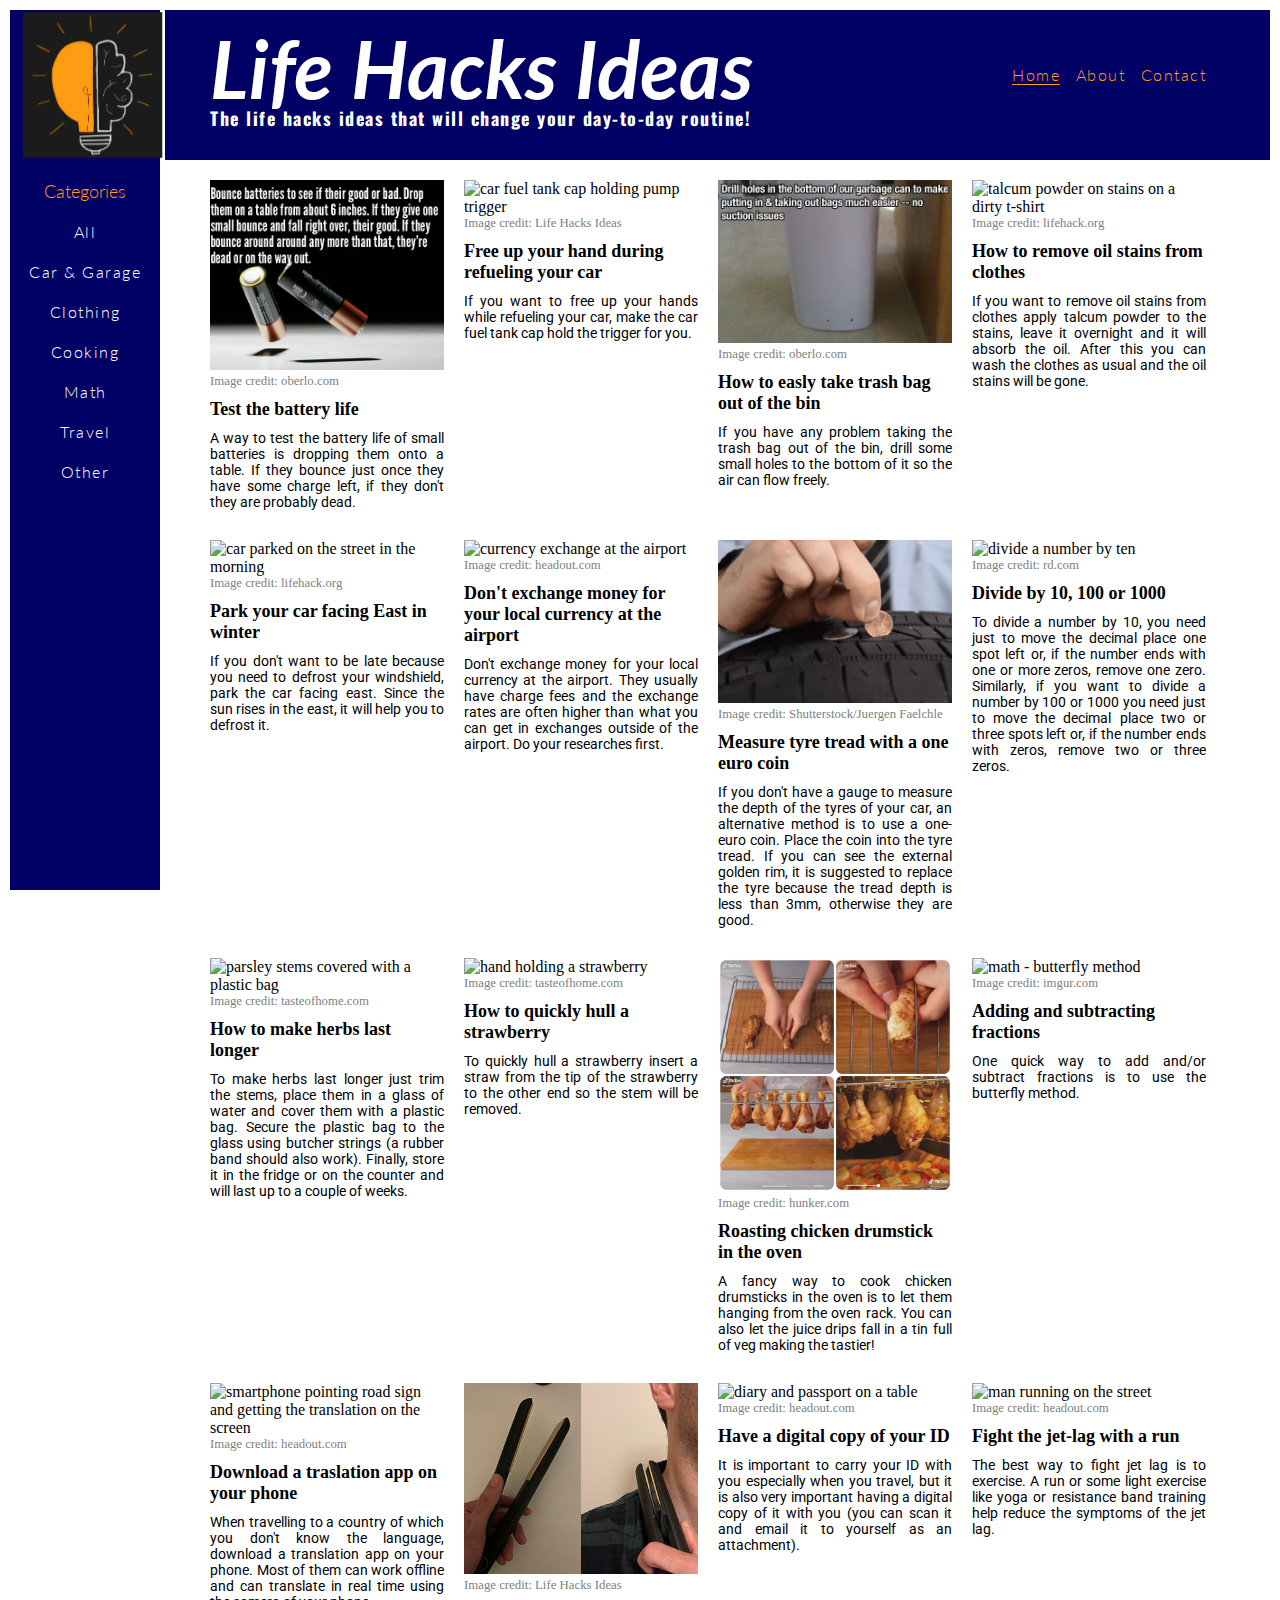
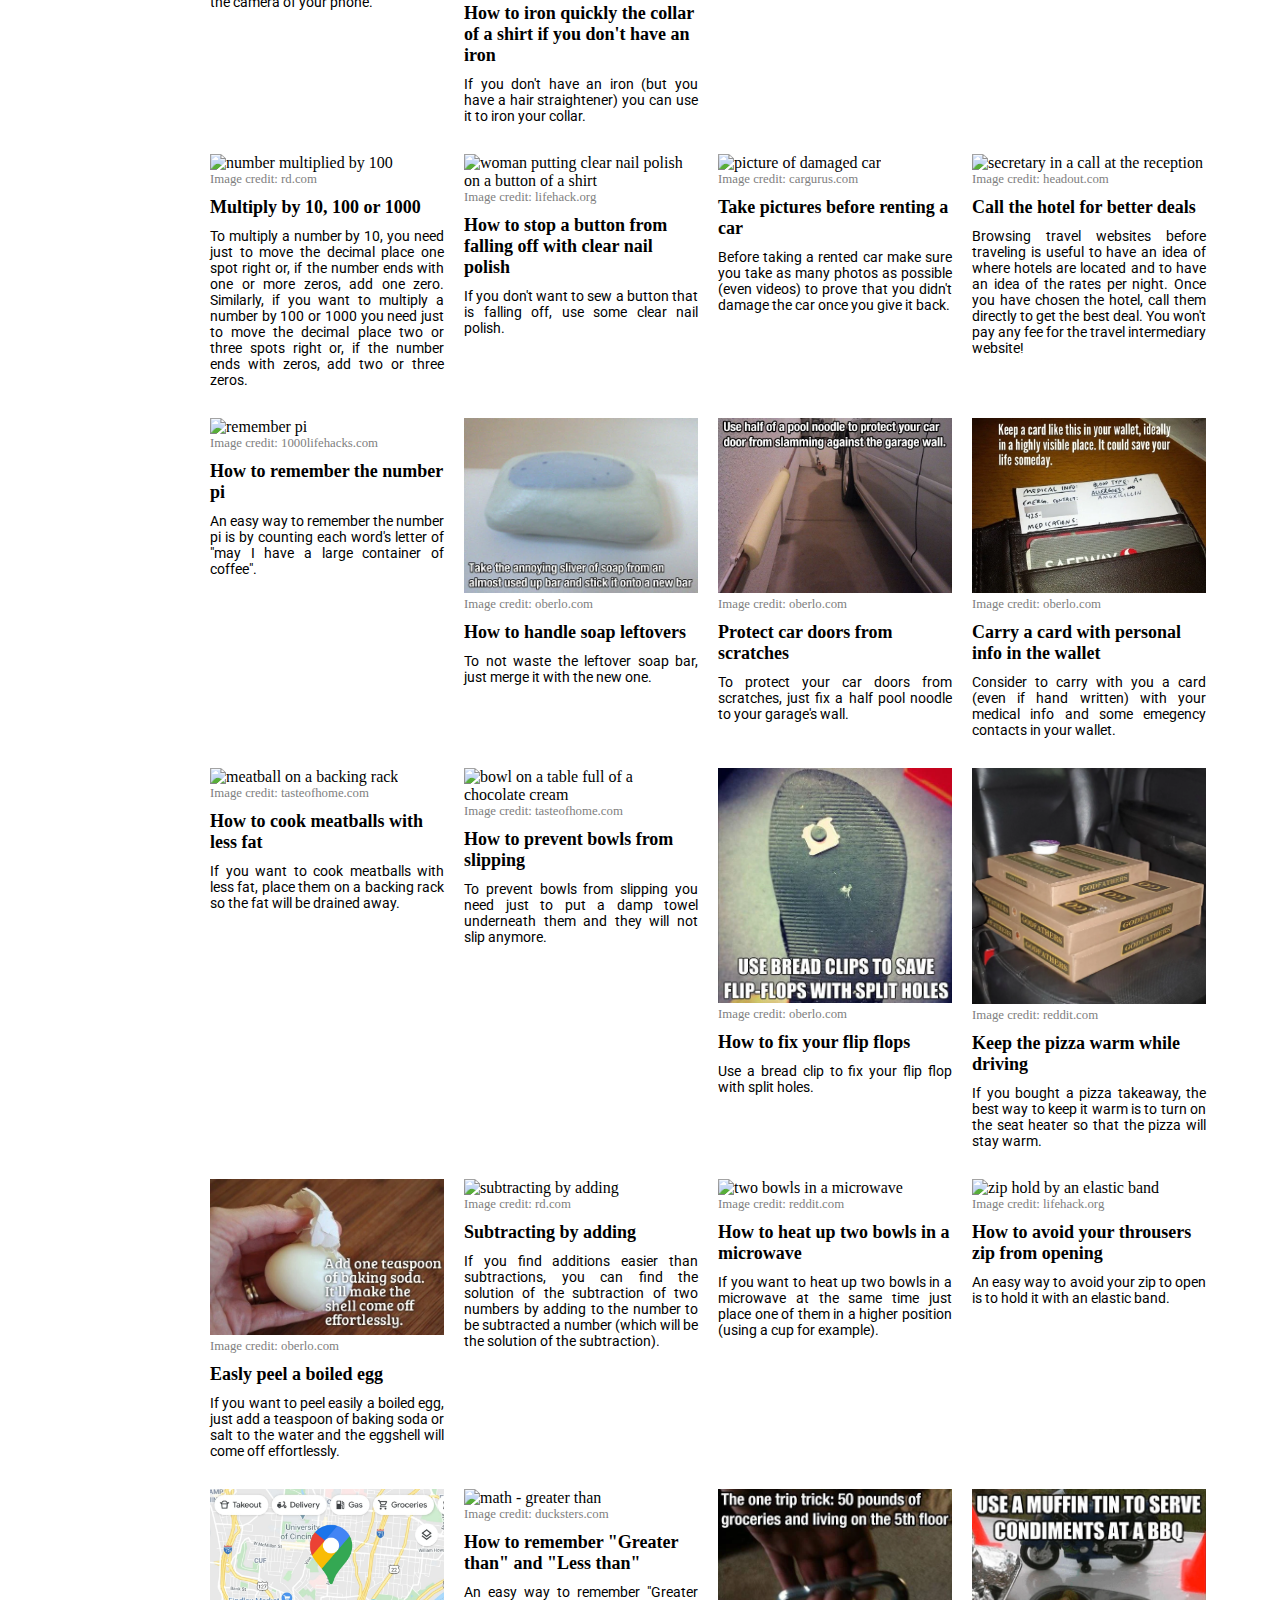
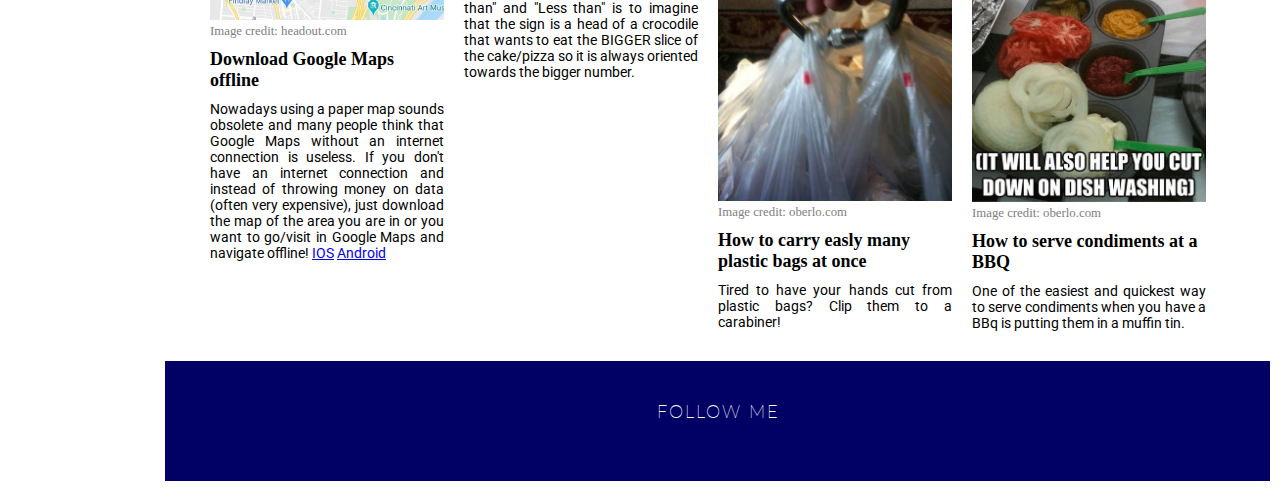
==== commit 91867ed4: "update image of one life hack item (iron-collar)" ====
--- a/index.html
+++ b/index.html
@@ -4,7 +4,8 @@
 <head>
   <meta charset="UTF-8">
   <meta name="description" content="Lifehacks ideas divided per categories">
-  <meta name="keywords" content="Lifehack, Lifehacks ideas, lifehack categories, lifehack car & garage, lifehack clothing, lifehack clothing, lifehack cooking, lifehack math, lifehack travel">
+  <meta name="keywords"
+    content="Lifehack, Lifehacks ideas, lifehack categories, lifehack car & garage, lifehack clothing, lifehack clothing, lifehack cooking, lifehack math, lifehack travel">
   <meta name="author" content="Luca Giarrusso">
   <meta http-equiv="X-UA-Compatible" content="IE=edge">
   <meta name="viewport" content="width=device-width, initial-scale=1.0">
@@ -20,14 +21,8 @@
   </div>
 
   <header>
-    <span>
-      <h1 id="title">
-        Life Hacks Ideas
-      </h1>
-    </span>
-    <span>
-      <h3>The life hacks ideas that will change your day-to-day routine!</h3>
-    </span>
+    <h1 id="title">Life Hacks Ideas</h1>
+    <h3>The life hacks ideas that will change your day-to-day routine!</h3>
 
     <nav>
       <ul id="nav_links_header">
@@ -42,10 +37,9 @@
         </li>
       </ul>
     </nav>
-
   </header>
 
-  <section class="menu_full_screen">
+  <div class="menu_full_screen">
     <div class="categories">
       <ul>
         <li>
@@ -74,122 +68,133 @@
         </li>
       </ul>
     </div>
-  </section>
-
-  <section class="menu_small_screen">
-    <label for="trigger">
-      <div class="hamburger">
-        <span></span>
-        <span></span>
-        <span></span>
-      </div>
-      <input type="checkbox" checked="checked" class="trigger" id="trigger">
-      <span class="menu">MENU</span>
-      <div class="menu_hamburger"></div>
-      <nav class="nav_hamburger">
-        <ul>
-          <hr>
-          <li>
-            <a class="active" href="index.html">Home</a>
-          </li>
-          <li>
-            <a href="about.html">About</a>
-          </li>
-          <li>
-            <a href="contact.html">Contact</a>
-          </li>
-
-          <hr>
-
-          <li>
-            <a href="all.html">All</a>
-          </li>
-          <li>
-            <a href="car&garage.html">Car & Garage</a>
-          </li>
-          <li>
-            <a href="clothing.html">Clothing</a>
-          </li>
-          <li>
-            <a href="cooking.html">Cooking</a>
-          </li>
-          <li>
-            <a href="math.html">Math</a>
-          </li>
-          <li>
-            <a href="travel.html">Travel</a>
-          </li>
-          <li>
-            <a href="other.html">Other</a>
-          </li>
-        </ul>
-      </nav>
-    </label>
-  </section>
+  </div>
+
+  <div class="menu_small_screen">
+    <div class="hamburger">
+      <span></span>
+      <span></span>
+      <span></span>
+    </div>
+    <input type="checkbox" checked="checked" class="trigger" id="trigger" name="trigger">
+    <label for="trigger">hidden checkbox</label>
+    <span class="menu">MENU</span>
+    <div class="menu_hamburger"></div>
+    <nav class="nav_hamburger">
+      <hr>
+      <ul>
+        <li>
+          <a class="active" href="index.html">Home</a>
+        </li>
+        <li>
+          <a href="about.html">About</a>
+        </li>
+        <li>
+          <a href="contact.html">Contact</a>
+        </li>
+      </ul>
+      <hr>
+      <ul>
+        <li>
+          <a href="all.html">All</a>
+        </li>
+        <li>
+          <a href="car&garage.html">Car & Garage</a>
+        </li>
+        <li>
+          <a href="clothing.html">Clothing</a>
+        </li>
+        <li>
+          <a href="cooking.html">Cooking</a>
+        </li>
+        <li>
+          <a href="math.html">Math</a>
+        </li>
+        <li>
+          <a href="travel.html">Travel</a>
+        </li>
+        <li>
+          <a href="other.html">Other</a>
+        </li>
+      </ul>
+    </nav>
+  </div>
 
   <section>
     <div class="row">
-
-      <div class="img-items">
-        <img src="assets/images/batteries-charge.webp" alt="Batteries bouncing onto a table">
-        <figcaption class="fig-cap">Image credit: oberlo.com</figcaption>
+      <div class="img-items">
+        <figure>
+          <img src="assets/images/batteries-charge.webp" alt="Batteries bouncing onto a table">
+          <figcaption class="fig-cap">Image credit: oberlo.com</figcaption>
+        </figure>
         <h2>Test the battery life</h2>
         <p class="description">A way to test the battery life of small batteries is dropping them onto a table. If
           they
           bounce just once they have some charge left, if they don't they are probably dead.</p>
       </div>
-
-      <div class="img-items">
-        <img src="assets/images/pump-gas-car.jpeg" alt="car fuel tank cap holding pump trigger">
-        <figcaption class="fig-cap">Image credit: Life Hacks Ideas</figcaption>
+      <div class="img-items">
+        <figure>
+          <img src="assets/images/pump-gas-car.webp" alt="car fuel tank cap holding pump trigger">
+          <figcaption class="fig-cap">Image credit: Life Hacks Ideas</figcaption>
+        </figure>
         <h2>Free up your hand during refueling your car</h2>
-        <p class="description">If you want to free up your hands while refueling your car, make the car fuel tank cap hold the trigger for you.</p>
-      </div>
-
-      <div class="img-items">
-        <img src="assets/images/holes-in-bin.webp" alt="small holes at the bottom of the trash bin">
-        <figcaption class="fig-cap">Image credit: oberlo.com</figcaption>
+        <p class="description">If you want to free up your hands while refueling your car, make the car fuel tank cap
+          hold the trigger for you.</p>
+      </div>
+      <div class="img-items">
+        <figure>
+          <img src="assets/images/holes-in-bin.webp" alt="small holes at the bottom of the trash bin">
+          <figcaption class="fig-cap">Image credit: oberlo.com</figcaption>
+        </figure>
         <h2>How to easly take trash bag out of the bin</h2>
-        <p class="description">If you have any problem taking the trash bag out of the bin, drill some small holes to the bottom of it so the air can flow freely.</p>
-      </div>
-
-      <div class="img-items">
-        <img src="assets/images/talcum-rem-oil.jpeg" alt="talcum powder on stains on a dirty t-shirt">
-        <figcaption class="fig-cap">Image credit: lifehack.org</figcaption>
+        <p class="description">If you have any problem taking the trash bag out of the bin, drill some small holes to
+          the bottom of it so the air can flow freely.</p>
+      </div>
+      <div class="img-items">
+        <figure>
+          <img src="assets/images/talcum-rem-oil.webp" alt="talcum powder on stains on a dirty t-shirt">
+          <figcaption class="fig-cap">Image credit: lifehack.org</figcaption>
+        </figure>
         <h2>How to remove oil stains from clothes</h2>
-        <p class="description">If you want to remove oil stains from clothes apply talcum powder to the stains, leave it overnight and it will absorb the oil. After this you can wash the clothes as usual and the oil stains will be gone.</p>
-      </div>
-
-      <div class="img-items">
-        <img src="assets/images/car-sunset.jpg" alt="car parked on the street in the morning">
-        <figcaption class="fig-cap">Image credit: lifehack.org</figcaption>
+        <p class="description">If you want to remove oil stains from clothes apply talcum powder to the stains, leave it
+          overnight and it will absorb the oil. After this you can wash the clothes as usual and the oil stains will be
+          gone.</p>
+      </div>
+      <div class="img-items">
+        <figure>
+          <img src="assets/images/car-sunset.webp" alt="car parked on the street in the morning">
+          <figcaption class="fig-cap">Image credit: lifehack.org</figcaption>
+        </figure>
         <h2>Park your car facing East in winter</h2>
         <p class="description">If you don't want to be late because you need to defrost your windshield, park the car
           facing east. Since the sun rises in the east, it will help you to defrost it.</p>
       </div>
-
-      <div class="img-items">
-        <img src="assets/images/curr-exchange.jpg" alt="currency exchange at the airport">
-        <figcaption class="fig-cap">Image credit: headout.com</figcaption>
+      <div class="img-items">
+        <figure>
+          <img src="assets/images/curr-exchange.webp" alt="currency exchange at the airport">
+          <figcaption class="fig-cap">Image credit: headout.com</figcaption>
+        </figure>
         <h2>Don't exchange money for your local currency at the airport</h2>
         <p class="description">Don't exchange money for your local currency at the airport. They usually have charge
           fees and the exchange rates are often higher than what you can get in exchanges outside of the airport. Do
           your researches first.</p>
       </div>
-
-      <div class="img-items">
-        <img src="assets/images/coin-tyre.jpeg" alt="measuring tyre tread with a one-euro coin">
-        <figcaption class="fig-cap">Image credit: Shutterstock/Juergen Faelchle</figcaption>
+      <div class="img-items">
+        <figure>
+          <img src="assets/images/coin-tyre.webp" alt="measuring tyre tread with a one-euro coin">
+          <figcaption class="fig-cap">Image credit: Shutterstock/Juergen Faelchle</figcaption>
+        </figure>
         <h2>Measure tyre tread with a one euro coin</h2>
         <p class="description">If you don't have a gauge to measure the depth of the tyres of your car, an alternative
           method is to use a one-euro coin. Place the coin into the tyre tread. If you can see the external golden
           rim,
           it is suggested to replace the tyre because the tread depth is less than 3mm, otherwise they are good.</p>
       </div>
-
-      <div class="img-items">
-        <img src="assets/images/div-by-100.jpeg" alt="divide a number by ten">
-        <figcaption class="fig-cap">Image credit: rd.com</figcaption>
+      <div class="img-items">
+        <figure>
+          <img src="assets/images/div-by-100.webp" alt="divide a number by ten">
+          <figcaption class="fig-cap">Image credit: rd.com</figcaption>
+        </figure>
         <h2>Divide by 10, 100 or 1000</h2>
         <p class="description">To divide a number by 10, you need just to move the decimal place one spot left or, if
           the number ends with one or more zeros, remove one zero. Similarly, if you want to divide a number by 100 or
@@ -197,81 +202,90 @@
           remove
           two or three zeros.</p>
       </div>
-
-      <div class="img-items">
-        <img src="assets/images/herbs-parsley.jpeg" alt="parsley stems covered with a plastic bag">
-        <figcaption class="fig-cap">Image credit: tasteofhome.com</figcaption>
+      <div class="img-items">
+        <figure>
+          <img src="assets/images/herbs-parsley.webp" alt="parsley stems covered with a plastic bag">
+          <figcaption class="fig-cap">Image credit: tasteofhome.com</figcaption>
+        </figure>
         <h2>How to make herbs last longer</h2>
         <p class="description">To make herbs last longer just trim the stems, place them in a glass of water and cover
           them with a plastic bag. Secure the plastic bag to the glass using butcher strings (a rubber band should
           also
           work). Finally, store it in the fridge or on the counter and will last up to a couple of weeks.</p>
       </div>
-
-      <div class="img-items">
-        <img src="assets/images/hull-a-strawberry.jpeg" alt="hand holding a strawberry">
-        <figcaption class="fig-cap">Image credit: tasteofhome.com</figcaption>
+      <div class="img-items">
+        <figure>
+          <img src="assets/images/hull-a-strawberry.webp" alt="hand holding a strawberry">
+          <figcaption class="fig-cap">Image credit: tasteofhome.com</figcaption>
+        </figure>
         <h2>How to quickly hull a strawberry</h2>
         <p class="description">To quickly hull a strawberry insert a straw from the tip of the strawberry to the other
           end so the stem will be removed.</p>
       </div>
-
-      <div class="img-items">
-        <img src="assets/images/chicken-drum-oven.webp" alt="chicken drum hanging from the oven rack">
-        <figcaption class="fig-cap">Image credit: hunker.com</figcaption>
+      <div class="img-items">
+        <figure>
+          <img src="assets/images/chicken-drum-oven.webp" alt="chicken drum hanging from the oven rack">
+          <figcaption class="fig-cap">Image credit: hunker.com</figcaption>
+        </figure>
         <h2>Roasting chicken drumstick in the oven</h2>
         <p class="description">A fancy way to cook chicken drumsticks in the oven is to let them hanging from the oven
           rack. You can also let the juice drips fall in a tin full of veg making the tastier!</p>
       </div>
-
-      <div class="img-items">
-        <img src="assets/images/butterfly-meth.png" alt="math - butterfly method">
-        <figcaption class="fig-cap">Image credit: imgur.com</figcaption>
+      <div class="img-items">
+        <figure>
+          <img src="assets/images/butterfly-meth.webp" alt="math - butterfly method">
+          <figcaption class="fig-cap">Image credit: imgur.com</figcaption>
+        </figure>
         <h2>Adding and subtracting fractions</h2>
         <p class="description">One quick way to add and/or subtract fractions is to use the butterfly method.</p>
       </div>
-
-      <div class="img-items">
-        <img src="assets/images/install-transl.jpg"
-          alt="smartphone pointing road sign and getting the translation on the screen">
-        <figcaption class="fig-cap">Image credit: headout.com</figcaption>
+      <div class="img-items">
+        <figure>
+          <img src="assets/images/install-transl.webp"
+            alt="smartphone pointing road sign and getting the translation on the screen">
+          <figcaption class="fig-cap">Image credit: headout.com</figcaption>
+        </figure>
         <h2>Download a traslation app on your phone</h2>
         <p class="description">When travelling to a country of which you don't know the language, download a
           translation
           app on your phone. Most of them can work offline and can translate in real time using the camera of your
           phone.</p>
       </div>
-
-      <div class="img-items">
-        <img src="assets/images/iron-collar.jpeg" alt="man ironing the collar of a shirt with a hair straightener">
-        <figcaption class="fig-cap">Image credit: lifehack.org</figcaption>
+      <div class="img-items">
+        <figure>
+          <img src="assets/images/iron-collar.webp" alt="man ironing the collar of a shirt with a hair straightener">
+          <figcaption class="fig-cap">Image credit: Life Hacks Ideas</figcaption>
+        </figure>
         <h2>How to iron quickly the collar of a shirt if you don't have an iron</h2>
         <p class="description">If you don't have an iron (but you have a hair straightener) you can use it to iron
           your
           collar.</p>
       </div>
-
-      <div class="img-items">
-        <img src="assets/images/passport.jpg" alt="diary and passport on a table">
-        <figcaption class="fig-cap">Image credit: headout.com</figcaption>
+      <div class="img-items">
+        <figure>
+          <img src="assets/images/passport.webp" alt="diary and passport on a table">
+          <figcaption class="fig-cap">Image credit: headout.com</figcaption>
+        </figure>
         <h2>Have a digital copy of your ID</h2>
         <p class="description">It is important to carry your ID with you especially when you travel, but it is also
           very
           important having a digital copy of it with you (you can scan it and email it to yourself as an attachment).
         </p>
       </div>
-
-      <div class="img-items">
-        <img src="assets/images/running.jpg" alt="man running on the street">
-        <figcaption class="fig-cap">Image credit: headout.com</figcaption>
+      <div class="img-items">
+        <figure>
+          <img src="assets/images/running.webp" alt="man running on the street">
+          <figcaption class="fig-cap">Image credit: headout.com</figcaption>
+        </figure>
         <h2>Fight the jet-lag with a run</h2>
         <p class="description">The best way to fight jet lag is to exercise. A run or some light exercise like yoga or
           resistance band training help reduce the symptoms of the jet lag.</p>
       </div>
-
-      <div class="img-items">
-        <img src="assets/images/mult-by-100.jpeg" alt="number multiplied by 100">
-        <figcaption class="fig-cap">Image credit: rd.com</figcaption>
+      <div class="img-items">
+        <figure>
+          <img src="assets/images/mult-by-100.webp" alt="number multiplied by 100">
+          <figcaption class="fig-cap">Image credit: rd.com</figcaption>
+        </figure>
         <h2>Multiply by 10, 100 or 1000</h2>
         <p class="description">To multiply a number by 10, you need just to move the decimal place one spot right or,
           if
@@ -279,135 +293,151 @@
           1000 you need just to move the decimal place two or three spots right or, if the number ends with zeros, add
           two or three zeros.</p>
       </div>
-
-      <div class="img-items">
-        <img src="assets/images/nail-clear-stop-button.jpeg"
-          alt="woman putting clear nail polish on a button of a shirt">
-        <figcaption class="fig-cap">Image credit: lifehack.org</figcaption>
+      <div class="img-items">
+        <figure>
+          <img src="assets/images/nail-clear-stop-button.webp"
+            alt="woman putting clear nail polish on a button of a shirt">
+          <figcaption class="fig-cap">Image credit: lifehack.org</figcaption>
+        </figure>
         <h2>How to stop a button from falling off with clear nail polish</h2>
         <p class="description">If you don't want to sew a button that is falling off, use some clear nail polish.</p>
       </div>
-
-      <div class="img-items">
-        <img src="assets/images/pic-before-rent.jpeg" alt="picture of damaged car">
-        <figcaption class="fig-cap">Image credit: cargurus.com</figcaption>
+      <div class="img-items">
+        <figure>
+          <img src="assets/images/pic-before-rent.webp" alt="picture of damaged car">
+          <figcaption class="fig-cap">Image credit: cargurus.com</figcaption>
+        </figure>
         <h2>Take pictures before renting a car</h2>
         <p class="description">Before taking a rented car make sure you take as many photos as possible (even videos)
           to
           prove that you didn't damage the car once you give it back.</p>
       </div>
-
-      <div class="img-items">
-        <img src="assets/images/secretary-call.jpg" alt="secretary in a call at the reception">
-        <figcaption class="fig-cap">Image credit: headout.com</figcaption>
+      <div class="img-items">
+        <figure>
+          <img src="assets/images/secretary-call.webp" alt="secretary in a call at the reception">
+          <figcaption class="fig-cap">Image credit: headout.com</figcaption>
+        </figure>
         <h2>Call the hotel for better deals</h2>
         <p class="description">Browsing travel websites before traveling is useful to have an idea of where hotels are
           located and to have an idea of the rates per night. Once you have chosen the hotel, call them directly to
           get
           the best deal. You won't pay any fee for the travel intermediary website!</p>
       </div>
-
-      <div class="img-items">
-        <img src="assets/images/rem-pi.png" alt="remember pi">
-        <figcaption class="fig-cap">Image credit: 1000lifehacks.com</figcaption>
+      <div class="img-items">
+        <figure>
+          <img src="assets/images/rem-pi.webp" alt="remember pi">
+          <figcaption class="fig-cap">Image credit: 1000lifehacks.com</figcaption>
+        </figure>
         <h2>How to remember the number pi</h2>
         <p class="description">An easy way to remember the number pi is by counting each word's letter of "may I have
           a
           large container of coffee".</p>
       </div>
-
-      <div class="img-items">
-        <img src="assets/images/soap.webp" alt="leftover soap bar merged with a new soap bar">
-        <figcaption class="fig-cap">Image credit: oberlo.com</figcaption>
+      <div class="img-items">
+        <figure>
+          <img src="assets/images/soap.webp" alt="leftover soap bar merged with a new soap bar">
+          <figcaption class="fig-cap">Image credit: oberlo.com</figcaption>
+        </figure>
         <h2>How to handle soap leftovers</h2>
         <p class="description">To not waste the leftover soap bar, just merge it with the new one.</p>
       </div>
-
-      <div class="img-items">
-        <img src="assets/images/protect-car-door.webp" alt="half pool noodle fixed to a garage's wall">
-        <figcaption class="fig-cap">Image credit: oberlo.com</figcaption>
+      <div class="img-items">
+        <figure>
+          <img src="assets/images/protect-car-door.webp" alt="half pool noodle fixed to a garage's wall">
+          <figcaption class="fig-cap">Image credit: oberlo.com</figcaption>
+        </figure>
         <h2>Protect car doors from scratches</h2>
         <p class="description">To protect your car doors from scratches, just fix a half pool noodle to your garage's
           wall.</p>
       </div>
-
-      <div class="img-items">
-        <img src="assets/images/card-med-info.webp" alt="Carry a card with personal info">
-        <figcaption class="fig-cap">Image credit: oberlo.com</figcaption>
+      <div class="img-items">
+        <figure>
+          <img src="assets/images/card-med-info.webp" alt="Carry a card with personal info">
+          <figcaption class="fig-cap">Image credit: oberlo.com</figcaption>
+        </figure>
         <h2>Carry a card with personal info in the wallet</h2>
         <p class="description">Consider to carry with you a card (even if hand written) with your medical info and
           some
           emegency contacts in your wallet.</p>
       </div>
-
-      <div class="img-items">
-        <img src="assets/images/meatball.jpeg" alt="meatball on a backing rack">
-        <figcaption class="fig-cap">Image credit: tasteofhome.com</figcaption>
+      <div class="img-items">
+        <figure>
+          <img src="assets/images/meatball.webp" alt="meatball on a backing rack">
+          <figcaption class="fig-cap">Image credit: tasteofhome.com</figcaption>
+        </figure>
         <h2>How to cook meatballs with less fat</h2>
         <p class="description">If you want to cook meatballs with less fat, place them on a backing rack so the fat
           will
           be drained away.</p>
       </div>
-
-      <div class="img-items">
-        <img src="assets/images/prev-bowls-slipping.jpeg" alt="bowl on a table full of a chocolate cream">
-        <figcaption class="fig-cap">Image credit: tasteofhome.com</figcaption>
+      <div class="img-items">
+        <figure>
+          <img src="assets/images/prev-bowls-slipping.webp" alt="bowl on a table full of a chocolate cream">
+          <figcaption class="fig-cap">Image credit: tasteofhome.com</figcaption>
+        </figure>
         <h2>How to prevent bowls from slipping</h2>
         <p class="description">To prevent bowls from slipping you need just to put a damp towel underneath them and
           they
           will not slip anymore.</p>
       </div>
-
-      <div class="img-items">
-        <img src="assets/images/save-flip-flops.webp" alt="bread clip fixing flip flops with split hole">
-        <figcaption class="fig-cap">Image credit: oberlo.com</figcaption>
+      <div class="img-items">
+        <figure>
+          <img src="assets/images/save-flip-flops.webp" alt="bread clip fixing flip flops with split hole">
+          <figcaption class="fig-cap">Image credit: oberlo.com</figcaption>
+        </figure>
         <h2>How to fix your flip flops</h2>
         <p class="description">Use a bread clip to fix your flip flop with split holes.</p>
       </div>
-
-      <div class="img-items">
-        <img src="assets/images/warm-pizzas.webp" alt="pizza boxes on a car seat">
-        <figcaption class="fig-cap">Image credit: reddit.com</figcaption>
+      <div class="img-items">
+        <figure>
+          <img src="assets/images/warm-pizzas.webp" alt="pizza boxes on a car seat">
+          <figcaption class="fig-cap">Image credit: reddit.com</figcaption>
+        </figure>
         <h2>Keep the pizza warm while driving</h2>
         <p class="description">If you bought a pizza takeaway, the best way to keep it warm is to turn on the seat
           heater so that the pizza will stay warm.</p>
       </div>
-
-      <div class="img-items">
-        <img src="assets/images/shell-egg.webp" alt="egg half peeled">
-        <figcaption class="fig-cap">Image credit: oberlo.com</figcaption>
+      <div class="img-items">
+        <figure>
+          <img src="assets/images/shell-egg.webp" alt="egg half peeled">
+          <figcaption class="fig-cap">Image credit: oberlo.com</figcaption>
+        </figure>
         <h2>Easly peel a boiled egg</h2>
         <p class="description">If you want to peel easily a boiled egg, just add a teaspoon of baking soda or salt to
           the water and the eggshell will come off effortlessly.</p>
       </div>
-
-      <div class="img-items">
-        <img src="assets/images/sub-by-add.jpeg" alt="subtracting by adding">
-        <figcaption class="fig-cap">Image credit: rd.com</figcaption>
+      <div class="img-items">
+        <figure>
+          <img src="assets/images/sub-by-add.webp" alt="subtracting by adding">
+          <figcaption class="fig-cap">Image credit: rd.com</figcaption>
+        </figure>
         <h2>Subtracting by adding</h2>
         <p class="description">If you find additions easier than subtractions, you can find the solution of the
           subtraction of two numbers by adding to the number to be subtracted a number (which will be the solution of
           the subtraction).</p>
       </div>
-
-      <div class="img-items">
-        <img src="assets/images/two-bowls-microwave.png" alt="two bowls in a microwave">
-        <figcaption class="fig-cap">Image credit: reddit.com</figcaption>
+      <div class="img-items">
+        <figure>
+          <img src="assets/images/two-bowls-microwave.webp" alt="two bowls in a microwave">
+          <figcaption class="fig-cap">Image credit: reddit.com</figcaption>
+        </figure>
         <h2>How to heat up two bowls in a microwave</h2>
         <p class="description">If you want to heat up two bowls in a microwave at the same time just place one of them
           in a higher position (using a cup for example).</p>
       </div>
-
-      <div class="img-items">
-        <img src="assets/images/hold-zip.jpeg" alt="zip hold by an elastic band">
-        <figcaption class="fig-cap">Image credit: lifehack.org</figcaption>
+      <div class="img-items">
+        <figure>
+          <img src="assets/images/hold-zip.webp" alt="zip hold by an elastic band">
+          <figcaption class="fig-cap">Image credit: lifehack.org</figcaption>
+        </figure>
         <h2>How to avoid your throusers zip from opening</h2>
         <p class="description">An easy way to avoid your zip to open is to hold it with an elastic band.</p>
       </div>
-
-      <div class="img-items">
-        <img src="assets/images/downl-map.webp" alt="google maps screenshot">
-        <figcaption class="fig-cap">Image credit: headout.com</figcaption>
+      <div class="img-items">
+        <figure>
+          <img src="assets/images/downl-map.webp" alt="google maps screenshot">
+          <figcaption class="fig-cap">Image credit: headout.com</figcaption>
+        </figure>
         <h2>Download Google Maps offline</h2>
         <p class="description">Nowadays using a paper map sounds obsolete and many people think that Google Maps
           without
@@ -419,27 +449,30 @@
             target="_blank">Android</a>
         </p>
       </div>
-
-      <div class="img-items">
-        <img src="assets/images/greater-math.gif" alt="math - greater than">
-        <figcaption class="fig-cap">Image credit: ducksters.com</figcaption>
+      <div class="img-items">
+        <figure>
+          <img src="assets/images/greater-math.webp" alt="math - greater than">
+          <figcaption class="fig-cap">Image credit: ducksters.com</figcaption>
+        </figure>
         <h2>How to remember "Greater than" and "Less than"</h2>
         <p class="description">An easy way to remember "Greater than" and "Less than" is to imagine that the sign is a
           head of a crocodile that wants to eat the BIGGER slice of the cake/pizza so it is always oriented towards
           the
           bigger number.</p>
       </div>
-
-      <div class="img-items">
-        <img src="assets/images/carry-mult-bags.webp" alt="plastic bags clipped to a carabiner">
-        <figcaption class="fig-cap">Image credit: oberlo.com</figcaption>
+      <div class="img-items">
+        <figure>
+          <img src="assets/images/carry-mult-bags.webp" alt="plastic bags clipped to a carabiner">
+          <figcaption class="fig-cap">Image credit: oberlo.com</figcaption>
+        </figure>
         <h2>How to carry easly many plastic bags at once</h2>
         <p class="description">Tired to have your hands cut from plastic bags? Clip them to a carabiner!</p>
       </div>
-
-      <div class="img-items">
-        <img src="assets/images/muffin-tin-barbeque.webp" alt="BBQ condiments in a muffin tin">
-        <figcaption class="fig-cap">Image credit: oberlo.com</figcaption>
+      <div class="img-items">
+        <figure>
+          <img src="assets/images/muffin-tin-barbeque.webp" alt="BBQ condiments in a muffin tin">
+          <figcaption class="fig-cap">Image credit: oberlo.com</figcaption>
+        </figure>
         <h2>How to serve condiments at a BBQ</h2>
         <p class="description">One of the easiest and quickest way to serve condiments when you have a BBq is putting
           them in a muffin tin.</p>
@@ -447,20 +480,18 @@
     </div>
   </section>
 
-  <button id="button_top" title="Go to top">
-    <a href="#top"><i class="fas fa-arrow-up"></i></a>
-  </button>
+  <!-- Button to top page -->
+  <a id="button_top" href="#top" aria-label="Go to top of the page"><i class="fas fa-arrow-up"></i></a>
 
   <footer>
     <div class="footer_col_band">
       <h2>follow me</h2>
       <div id="icons_footer">
-        <a href="https://www.facebook.com/" target="_blank"><i class="fa-brands fa-facebook"></i></a>
-        <a href="https://www.instagram.com/" target="_blank"><i class="fa-brands fa-instagram"></i></a>
-        <a href="https://twitter.com/?lang=en" target="_blank"><i class="fa-brands fa-twitter"></i></a>
-        <a href="https://github.com/" target="_blank"><i class="fa-brands fa-github"></i></a>
-      </div>
-
+        <a href="https://www.facebook.com/" aria-label="Go to the Facebook page (opens in a new tab)" target="_blank"><i class="fa-brands fa-facebook"></i></a>
+        <a href="https://www.instagram.com/" aria-label="Go to the instagram page (opens in a new tab)" target="_blank"><i class="fa-brands fa-instagram"></i></a>
+        <a href="https://twitter.com/?lang=en" aria-label="Go to the twitter page (opens in a new tab)" target="_blank"><i class="fa-brands fa-twitter"></i></a>
+        <a href="https://github.com/" aria-label="Go to the github page (opens in a new tab)" target="_blank"><i class="fa-brands fa-github"></i></a>
+      </div>
     </div>
   </footer>
 
--- a/assets/css/style.css
+++ b/assets/css/style.css
@@ -27,7 +27,6 @@
   top: -19px;
   left: -7px;
   bottom: 0;
-
   z-index: 9999;
 }
 
@@ -141,7 +140,7 @@
 .menu,
 .hamburger,
 .trigger {
-  margin-bottom: 15px;
+  margin-bottom: 10px;
 }
 
 .menu {
@@ -158,8 +157,9 @@
 .trigger {
   position: fixed;
   top: 180px;
-  left: 70px;
-  display: none;
+  left: 30px;
+  z-index: 3;
+  opacity: 0;
 }
 
 /* nav_links_menu */
@@ -176,7 +176,7 @@
 .nav_hamburger ul {
   list-style-type: none;
   letter-spacing: 2px;
-  margin-top: -10px;
+  margin: 15px 0;
 }
 
 .nav_hamburger li {
@@ -192,7 +192,7 @@
 hr {
   width: 120px;
   border: 1px solid lightgray;
-  margin: 20px 0 20px 13px;
+  margin: 10px 0 10px 13px;
 }
 
 /* menu categories small screen*/
@@ -208,7 +208,7 @@
   width: 150px;
   background-color: #000065;
   opacity: 0.9;
-  z-index: 2;  
+  z-index: 2;
   transition-duration: 0.3s;
 }
 
@@ -224,13 +224,13 @@
   width: 50px;
 }
 
-.trigger:checked~.nav_hamburger{
+.trigger:checked~.nav_hamburger {
   transition-duration: 0.1s;
   opacity: 0;
   z-index: -99;
 }
 
-.trigger:checked~.menu{
+.trigger:checked~.menu {
   opacity: 0;
   transition-duration: 0.2s;
 }
@@ -270,7 +270,7 @@
   margin: 10px 0;
 }
 
-.last-item{
+.last-item {
   margin-bottom: 150px;
 }
 
@@ -295,26 +295,27 @@
   right: 0;
 }
 
-footer h2, .follow-me h2{
+footer h2,
+.follow-me h2 {
   font-family: Lato, sans-serif;
   color: #FFFFFF;
   text-transform: uppercase;
   text-align: center;
 }
 
-footer h2{
+footer h2 {
   font-size: 18px;
   letter-spacing: 2px;
   font-weight: 200;
   padding-top: 10px;
 }
 
-.follow-me h2{
+.follow-me h2 {
   font-size: 16px;
   font-weight: 300;
 }
 
-.follow-me{
+.follow-me {
   display: none;
 }
 
@@ -335,10 +336,14 @@
 }
 
 /* Button to "top page" */
+#button_top,
+#button_top i {
+  position: fixed;
+  bottom: 140px;
+}
+
 #button_top {
-  position: fixed;
-  bottom: 140px;
-  right: 0;
+  right: 10px;
   height: 40px;
   width: 40px;
   z-index: 99;
@@ -347,12 +352,16 @@
   background-color: transparent;
   color: black;
   cursor: pointer;
-  padding: 15px;
   border-radius: 50px;
   font-size: 24px;
   padding: 0;
 }
 
+#button_top i {
+  right: 21px;
+  height: 34px;
+}
+
 #button_top a {
   text-decoration: none;
   color: black;
@@ -365,7 +374,8 @@
 /* About page */
 .flex {
   display: flex;
-  flex-direction: column; /*used in the "contact" page */
+  flex-direction: column;
+  /*used in the "contact" page */
   position: fixed;
   z-index: 1;
   top: 250px;
@@ -390,6 +400,7 @@
 
 .about-text p {
   padding: 20px 0;
+  font-size: 16px;
 }
 
 .about-text a {
@@ -398,7 +409,7 @@
 
 .opacity-005 {
   opacity: 0.05;
-  position: fixed; /* here*/
+  position: fixed;
 }
 
 /* Contact Form */
@@ -420,7 +431,7 @@
 #contact_form_email,
 #contact_form_message {
   height: 40px;
-  width: min(500px,50vw);
+  width: min(500px, 50vw);
   border: 1px solid lightgray;
   border-radius: 5px;
 }
@@ -505,17 +516,17 @@
     margin-left: 10px;
   }
 
-  .follow-me{
+  .follow-me {
     display: none;
   }
 
-  hr{
+  hr {
     margin-left: 0;
   }
 }
 
 @media only screen and (max-width: 768px) {
-  
+
   #title {
     font-size: 50px;
     left: 145px;
@@ -540,13 +551,13 @@
     margin-left: 65px;
   }
 
-  .flex{
+  .flex {
     left: 145px;
   }
 }
 
 @media only screen and (max-width: 480px) {
-  
+
   #logo {
     display: none;
   }
@@ -573,7 +584,8 @@
     margin-left: 50px;
   }
 
-  .hamburger {
+  .hamburger,
+  .trigger {
     top: 125px;
     left: 17px;
   }
@@ -595,91 +607,91 @@
     width: 35px;
   }
 
-  footer{
+  footer {
     height: 80px;
   }
 
-  footer h2{
+  footer h2 {
     padding-top: 5px;
     font-size: 15px;
   }
 
-  #icons_footer{
+  #icons_footer {
     scale: 80%;
   }
 
-  .flex{
+  .flex {
     top: 150px;
     left: 80px;
   }
 
-  .about-text h1, .contact-text h1{
+  .about-text h1,
+  .contact-text h1 {
     font-size: 30px;
     padding-bottom: 15px;
   }
 
-  .contact-row{
+  .contact-row {
     flex-direction: column;
   }
 
-  .contact-form label{
+  .contact-form label {
     padding-bottom: 5px;
   }
 
   #button-submit {
     margin-left: 0;
   }
-
 }
 
 @media only screen and (max-height: 800px) {
 
-.long_menu_hamburger {
-  margin-bottom: 0;
-}
-
-.flex{
-  top: min(50vw,170px);
-}
-
-.hidden{
-  display: none;
-}
-
-.follow-me{
-  display: contents;
-}
-
-.last-item{
-  margin-bottom: 10px;
-}
-
-#icons{
-  text-align: center;
-  font-size: 140%;
-  margin: 15px 0;
-  word-spacing: 5px;
-}
-}
-
-@media only screen and (max-width: 480px) and (max-height: 700px){
-  .nav_hamburger{
+  .long_menu_hamburger {
+    margin-bottom: 0;
+  }
+
+  .flex {
+    top: min(50vw, 170px);
+  }
+
+  .hidden {
+    display: none;
+  }
+
+  .follow-me {
+    display: contents;
+  }
+
+  .last-item {
+    margin-bottom: 10px;
+  }
+
+  .icons {
+    text-align: center;
+    font-size: 140%;
+    margin: 15px 0;
+    word-spacing: 5px;
+  }
+}
+
+@media only screen and (max-width: 480px) and (max-height: 700px) {
+  .nav_hamburger {
     height: calc(100vh - 295px);
     overflow-y: auto;
   }
 
-  .long_nav_hamburger{
+  .long_nav_hamburger {
     height: calc(100vh - 190px);
   }
 }
 
-@media only screen and (min-width: 481px) and (max-height: 700px){
-  .nav_hamburger{
+@media only screen and (min-width: 481px) and (max-height: 700px) {
+  .nav_hamburger {
     height: calc(100vh - 365px);
     overflow-y: auto;
   }
 
-  .long_nav_hamburger{
+  .long_nav_hamburger {
     height: calc(100vh - 220px);
   }
-}
+}